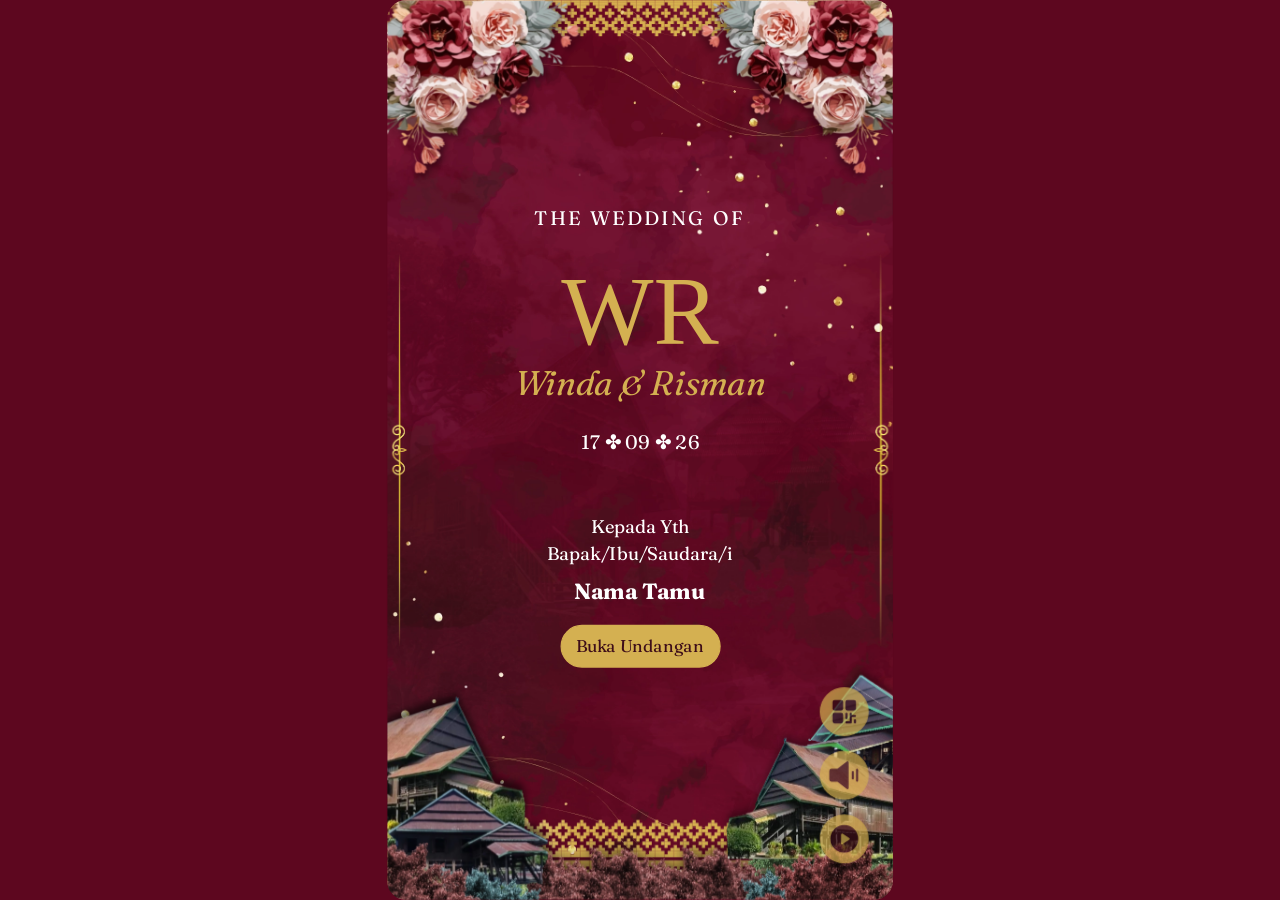
==== index.html @ d1f6fece "Add files via upload" ====
<html lang="id" class="notranslate" translate="no">
    <head>
        <link rel="shortcut icon" href="assets/favicon.ico" type="image/x-icon">
        <meta charset="UTF-8">
        <meta http-equiv="X-UA-Compatible" content="IE=edge">
		
		<meta http-equiv="Cache-Control" content="no-cache, no-store, must-revalidate">
		<meta http-equiv="Pragma" content="no-cache">
		<meta http-equiv="Expires" content="0">
		<meta name="google" content="notranslate">

		
		
		
        <meta name="viewport" content="width=device-width, initial-scale=1.0, maximum-scale=1.0, user-scalable=0">
        <meta name="color-scheme" content="light only">
        <meta name="format-detection" content="telephone=no">
        <meta name="google" content="notranslate">
        <title>Wedding - Winda & Risman</title>
        <meta name="title" content="Wedding  - Adat Bone">
        <meta name="description" content="Tema adat bone merah maroon flowers tanpa foto - Undangan digital modern untuk pernikahan dan acara spesial lainnya. Gratis coba dulu, bayar belakangan!">
        <meta itemprop="image" content="assets/adat-bone.webp">
        <!-- Open Graph / Facebook -->
        <meta property="og:type" content="website">
        <meta property="og:url" content="https://krafta-visio.github.io/katalog-undangan-web/pilihan-tema/adat-bone">
        <meta property="og:title" content="Wedding  - Adat Bone">
        <meta property="og:description" content="Tema adat bone merah maroon flowers tanpa foto - Undangan digital modern untuk pernikahan dan acara spesial lainnya. Gratis coba dulu, bayar belakangan!">
        <meta property="og:image" content="assets/adat-bone.webp">
        <link rel="preconnect" href="https://fonts.googleapis.com">
        <link rel="preconnect" href="https://fonts.gstatic.com" crossorigin="">
        <script type="application/ld+json">
            {
                "@context": "https://schema.org/",
                "@type": "Product",
                "name": "Wedding  - Adat Bone",
                "image": "assets/adat-bone.webp",
                "description": "Tema adat bone merah maroon flowers tanpa foto - Undangan digital modern untuk pernikahan dan acara spesial lainnya. Gratis coba dulu, bayar belakangan!",
                "brand": {
                    "@type": "Brand",
                    "name": "Satu Momen"
                },
                "review": {
                    "@type": "Review",
                    "reviewRating": {
                        "@type": "Rating",
                        "ratingValue": "5",
                        "bestRating": "5"
                    },
                    "author": {
                        "@type": "Person",
                        "name": "Elsa Gunayanti"
                    }
                },
                "aggregateRating": {
                    "@type": "AggregateRating",
                    "ratingValue": "4.9",
                    "reviewCount": "579"
                },
                "offers": {
                    "@type": "Offer",
                    "url": "https://krafta-visio.github.io/katalog-undangan-web/",
                    "priceCurrency": "IDR",
                    "price": "85000",
                    "availability": "https://schema.org/InStock",
                    "itemCondition": "https://schema.org/NewCondition"
                }
            }</script>
        <!-- css -->
        <link rel="stylesheet" href="assets/animate.min.css">
        <link rel="stylesheet" type="text/css" href="https://unpkg.com/@phosphor-icons/web@2.0.3/src/fill/style.css">
        <link rel="preload" as="style" href="assets/bootstrap-vCaDZZbr.css">
        <link rel="preload" as="style" href="assets/themesv2-DZZF_N8v.css">
        <link rel="stylesheet" href="assets/bootstrap-vCaDZZbr.css">
        <link rel="stylesheet" href="assets/themesv2-DZZF_N8v.css">
        <style>
            @import url('https://fonts.googleapis.com/css2?family=Fraunces:ital,opsz,wght@0,9..144,100..900;1,9..144,100..900&family=Parisienne&display=swap'); @import url('assets/style.css'); :root {
                --inv-bg: #5d071f;
                --inv-base: #ffffff;
                --inv-accent: #d4b051;
                --inv-border: #d4b051;
                --font-base: 'Fraunces', serif;
                --font-accent: 'Against', serif;
                --font-latin: 'Parisienne', cursive;
                --menu-bg: #761332;
                --menu-inactive: #ffffff;
                --menu-active: #d4b051;
                --btn-color: #3d0d19;
            }
        </style>
        <style>
            @import url('assets/BrittanySignature.css'); @import url('assets/fonts.css'); @import url('assets/Heatwood.css'); .font-brittany-signature {
                font-family: 'Brittany Signature';
                line-height: 1.6 !important;
            }

            .font-photograph-signature {
                font-family: 'Photograph Signature';
                line-height: 1.6 !important;
            }

            .font-heatwood {
                font-family: 'Heatwood';
                line-height: 3 !important;
            }

            #YTMusic {
                display: block
            }
        </style>
        <style>
            .noty_layout_mixin, #noty_layout__top, #noty_layout__topLeft, #noty_layout__topCenter, #noty_layout__topRight, #noty_layout__bottom, #noty_layout__bottomLeft, #noty_layout__bottomCenter, #noty_layout__bottomRight, #noty_layout__center, #noty_layout__centerLeft, #noty_layout__centerRight {
                position: fixed;
                margin: 0;
                padding: 0;
                z-index: 9999999;
                transform: translateZ(0) scale(1, 1);
                -webkit-backface-visibility: hidden;
                backface-visibility: hidden;
                -webkit-font-smoothing: subpixel-antialiased;
                filter: blur(0);
                -webkit-filter: blur(0);
                max-width: 90%;
            }

            #noty_layout__top {
                top: 0;
                left: 5%;
                width: 90%;
            }

            #noty_layout__topLeft {
                top: 20px;
                left: 20px;
                width: 325px;
            }

            #noty_layout__topCenter {
                top: 5%;
                left: 50%;
                width: 325px;
                transform: translate(calc(-50% - .5px)) translateZ(0) scale(1, 1);
            }

            #noty_layout__topRight {
                top: 20px;
                right: 20px;
                width: 325px;
            }

            #noty_layout__bottom {
                bottom: 0;
                left: 5%;
                width: 90%;
            }

            #noty_layout__bottomLeft {
                bottom: 20px;
                left: 20px;
                width: 325px;
            }

            #noty_layout__bottomCenter {
                bottom: 5%;
                left: 50%;
                width: 325px;
                transform: translate(calc(-50% - .5px)) translateZ(0) scale(1, 1);
            }

            #noty_layout__bottomRight {
                bottom: 20px;
                right: 20px;
                width: 325px;
            }

            #noty_layout__center {
                top: 50%;
                left: 50%;
                width: 325px;
                transform: translate(calc(-50% - .5px), calc(-50% - .5px)) translateZ(0) scale(1, 1);
            }

            #noty_layout__centerLeft {
                top: 50%;
                left: 20px;
                width: 325px;
                transform: translate(0, calc(-50% - .5px)) translateZ(0) scale(1, 1);
            }

            #noty_layout__centerRight {
                top: 50%;
                right: 20px;
                width: 325px;
                transform: translate(0, calc(-50% - .5px)) translateZ(0) scale(1, 1);
            }

            .noty_progressbar {
                display: none;
            }

            .noty_has_timeout .noty_progressbar {
                display: block;
                position: absolute;
                left: 0;
                bottom: 0;
                height: 3px;
                width: 100%;
                background-color: #646464;
                opacity: 0.2;
                filter: alpha(opacity=10);
            }

            .noty_bar {
                -webkit-backface-visibility: hidden;
                transform: translate(0, 0) scale(1, 1);
                -webkit-font-smoothing: subpixel-antialiased;
                overflow: hidden;
            }

            .noty_effects_open {
                opacity: 0;
                transform: translate(50%);
                animation: noty_anim_in 0.5s cubic-bezier(0.68, -0.55, 0.265, 1.55);
                animation-fill-mode: forwards;
            }

            .noty_effects_close {
                animation: noty_anim_out 0.5s cubic-bezier(0.68, -0.55, 0.265, 1.55);
                animation-fill-mode: forwards;
            }

            .noty_fix_effects_height {
                animation: noty_anim_height 75ms ease-out;
            }

            .noty_close_with_click {
                cursor: pointer;
            }

            .noty_close_button {
                position: absolute;
                top: 2px;
                right: 2px;
                font-weight: bold;
                width: 20px;
                height: 20px;
                text-align: center;
                line-height: 20px;
                background-color: rgba(0, 0, 0, 0.05);
                border-radius: 2px;
                cursor: pointer;
                transition: all .2s ease-out;
            }

            .noty_close_button:hover {
                background-color: rgba(0, 0, 0, 0.1);
            }

            .noty_modal {
                position: fixed;
                width: 100%;
                height: 100%;
                background-color: #000;
                z-index: 10000;
                opacity: .3;
                left: 0;
                top: 0;
            }

            .noty_modal.noty_modal_open {
                opacity: 0;
                animation: noty_modal_in .3s ease-out;
            }

            .noty_modal.noty_modal_close {
                animation: noty_modal_out .3s ease-out;
                animation-fill-mode: forwards;
            }

            @keyframes noty_modal_in {
                100% {
                    opacity: .3;
                }
            }

            @keyframes noty_modal_out {
                100% {
                    opacity: 0;
                }
            }

            @keyframes noty_modal_out {
                100% {
                    opacity: 0;
                }
            }

            @keyframes noty_anim_in {
                100% {
                    transform: translate(0);
                    opacity: 1;
                }
            }

            @keyframes noty_anim_out {
                100% {
                    transform: translate(50%);
                    opacity: 0;
                }
            }

            @keyframes noty_anim_height {
                100% {
                    height: 0;
                }
            }

            .noty_theme__relax.noty_bar {
                margin: 4px 0;
                overflow: hidden;
                border-radius: 2px;
                position: relative;
            }

            .noty_theme__relax.noty_bar .noty_body {
                padding: 10px;
            }

            .noty_theme__relax.noty_bar .noty_buttons {
                border-top: 1px solid #e7e7e7;
                padding: 5px 10px;
            }

            .noty_theme__relax.noty_type__alert, .noty_theme__relax.noty_type__notification {
                background-color: #fff;
                border: 1px solid #dedede;
                color: #444;
            }

            .noty_theme__relax.noty_type__warning {
                background-color: #FFEAA8;
                border: 1px solid #FFC237;
                color: #826200;
            }

            .noty_theme__relax.noty_type__warning .noty_buttons {
                border-color: #dfaa30;
            }

            .noty_theme__relax.noty_type__error {
                background-color: #FF8181;
                border: 1px solid #e25353;
                color: #FFF;
            }

            .noty_theme__relax.noty_type__error .noty_buttons {
                border-color: darkred;
            }

            .noty_theme__relax.noty_type__info, .noty_theme__relax.noty_type__information {
                background-color: #78C5E7;
                border: 1px solid #3badd6;
                color: #FFF;
            }

            .noty_theme__relax.noty_type__info .noty_buttons, .noty_theme__relax.noty_type__information .noty_buttons {
                border-color: #0B90C4;
            }

            .noty_theme__relax.noty_type__success {
                background-color: #BCF5BC;
                border: 1px solid #7cdd77;
                color: darkgreen;
            }

            .noty_theme__relax.noty_type__success .noty_buttons {
                border-color: #50C24E;
            }

            .noty_theme__metroui.noty_bar {
                margin: 4px 0;
                overflow: hidden;
                position: relative;
                box-shadow: rgba(0, 0, 0, 0.298039) 0 0 5px 0;
            }

            .noty_theme__metroui.noty_bar .noty_progressbar {
                position: absolute;
                left: 0;
                bottom: 0;
                height: 3px;
                width: 100%;
                background-color: #000;
                opacity: 0.2;
                filter: alpha(opacity=20);
            }

            .noty_theme__metroui.noty_bar .noty_body {
                padding: 1.25em;
                font-size: 14px;
            }

            .noty_theme__metroui.noty_bar .noty_buttons {
                padding: 0 10px .5em 10px;
            }

            .noty_theme__metroui.noty_type__alert, .noty_theme__metroui.noty_type__notification {
                background-color: #fff;
                color: #1d1d1d;
            }

            .noty_theme__metroui.noty_type__warning {
                background-color: #FA6800;
                color: #fff;
            }

            .noty_theme__metroui.noty_type__error {
                background-color: #CE352C;
                color: #FFF;
            }

            .noty_theme__metroui.noty_type__info, .noty_theme__metroui.noty_type__information {
                background-color: #1BA1E2;
                color: #FFF;
            }

            .noty_theme__metroui.noty_type__success {
                background-color: #60A917;
                color: #fff;
            }

            .noty_theme__mint.noty_bar {
                margin: 4px 0;
                overflow: hidden;
                border-radius: 2px;
                position: relative;
            }

            .noty_theme__mint.noty_bar .noty_body {
                padding: 10px;
                font-size: 14px;
            }

            .noty_theme__mint.noty_bar .noty_buttons {
                padding: 10px;
            }

            .noty_theme__mint.noty_type__alert, .noty_theme__mint.noty_type__notification {
                background-color: #fff;
                border-bottom: 1px solid #D1D1D1;
                color: #2F2F2F;
            }

            .noty_theme__mint.noty_type__warning {
                background-color: #FFAE42;
                border-bottom: 1px solid #E89F3C;
                color: #fff;
            }

            .noty_theme__mint.noty_type__error {
                background-color: #DE636F;
                border-bottom: 1px solid #CA5A65;
                color: #fff;
            }

            .noty_theme__mint.noty_type__info, .noty_theme__mint.noty_type__information {
                background-color: #7F7EFF;
                border-bottom: 1px solid #7473E8;
                color: #fff;
            }

            .noty_theme__mint.noty_type__success {
                background-color: #AFC765;
                border-bottom: 1px solid #A0B55C;
                color: #fff;
            }

            .noty_theme__sunset.noty_bar {
                margin: 4px 0;
                overflow: hidden;
                border-radius: 2px;
                position: relative;
            }

            .noty_theme__sunset.noty_bar .noty_body {
                padding: 10px;
                font-size: 14px;
                text-shadow: 1px 1px 1px rgba(0, 0, 0, 0.1);
            }

            .noty_theme__sunset.noty_bar .noty_buttons {
                padding: 10px;
            }

            .noty_theme__sunset.noty_type__alert, .noty_theme__sunset.noty_type__notification {
                background-color: #073B4C;
                color: #fff;
            }

            .noty_theme__sunset.noty_type__alert .noty_progressbar, .noty_theme__sunset.noty_type__notification .noty_progressbar {
                background-color: #fff;
            }

            .noty_theme__sunset.noty_type__warning {
                background-color: #FFD166;
                color: #fff;
            }

            .noty_theme__sunset.noty_type__error {
                background-color: #EF476F;
                color: #fff;
            }

            .noty_theme__sunset.noty_type__error .noty_progressbar {
                opacity: .4;
            }

            .noty_theme__sunset.noty_type__info, .noty_theme__sunset.noty_type__information {
                background-color: #118AB2;
                color: #fff;
            }

            .noty_theme__sunset.noty_type__info .noty_progressbar, .noty_theme__sunset.noty_type__information .noty_progressbar {
                opacity: .6;
            }

            .noty_theme__sunset.noty_type__success {
                background-color: #06D6A0;
                color: #fff;
            }

            .noty_theme__bootstrap-v3.noty_bar {
                margin: 4px 0;
                overflow: hidden;
                position: relative;
                border: 1px solid transparent;
                border-radius: 4px;
            }

            .noty_theme__bootstrap-v3.noty_bar .noty_body {
                padding: 15px;
            }

            .noty_theme__bootstrap-v3.noty_bar .noty_buttons {
                padding: 10px;
            }

            .noty_theme__bootstrap-v3.noty_bar .noty_close_button {
                font-size: 21px;
                font-weight: 700;
                line-height: 1;
                color: #000;
                text-shadow: 0 1px 0 #fff;
                filter: alpha(opacity=20);
                opacity: .2;
                background: transparent;
            }

            .noty_theme__bootstrap-v3.noty_bar .noty_close_button:hover {
                background: transparent;
                text-decoration: none;
                cursor: pointer;
                filter: alpha(opacity=50);
                opacity: .5;
            }

            .noty_theme__bootstrap-v3.noty_type__alert, .noty_theme__bootstrap-v3.noty_type__notification {
                background-color: #fff;
                color: inherit;
            }

            .noty_theme__bootstrap-v3.noty_type__warning {
                background-color: #fcf8e3;
                color: #8a6d3b;
                border-color: #faebcc;
            }

            .noty_theme__bootstrap-v3.noty_type__error {
                background-color: #f2dede;
                color: #a94442;
                border-color: #ebccd1;
            }

            .noty_theme__bootstrap-v3.noty_type__info, .noty_theme__bootstrap-v3.noty_type__information {
                background-color: #d9edf7;
                color: #31708f;
                border-color: #bce8f1;
            }

            .noty_theme__bootstrap-v3.noty_type__success {
                background-color: #dff0d8;
                color: #3c763d;
                border-color: #d6e9c6;
            }

            .noty_theme__bootstrap-v4.noty_bar {
                margin: 4px 0;
                overflow: hidden;
                position: relative;
                border: 1px solid transparent;
                border-radius: .25rem;
            }

            .noty_theme__bootstrap-v4.noty_bar .noty_body {
                padding: .75rem 1.25rem;
            }

            .noty_theme__bootstrap-v4.noty_bar .noty_buttons {
                padding: 10px;
            }

            .noty_theme__bootstrap-v4.noty_bar .noty_close_button {
                font-size: 1.5rem;
                font-weight: 700;
                line-height: 1;
                color: #000;
                text-shadow: 0 1px 0 #fff;
                filter: alpha(opacity=20);
                opacity: .5;
                background: transparent;
            }

            .noty_theme__bootstrap-v4.noty_bar .noty_close_button:hover {
                background: transparent;
                text-decoration: none;
                cursor: pointer;
                filter: alpha(opacity=50);
                opacity: .75;
            }

            .noty_theme__bootstrap-v4.noty_type__alert, .noty_theme__bootstrap-v4.noty_type__notification {
                background-color: #fff;
                color: inherit;
            }

            .noty_theme__bootstrap-v4.noty_type__warning {
                background-color: #fcf8e3;
                color: #8a6d3b;
                border-color: #faebcc;
            }

            .noty_theme__bootstrap-v4.noty_type__error {
                background-color: #f2dede;
                color: #a94442;
                border-color: #ebccd1;
            }

            .noty_theme__bootstrap-v4.noty_type__info, .noty_theme__bootstrap-v4.noty_type__information {
                background-color: #d9edf7;
                color: #31708f;
                border-color: #bce8f1;
            }

            .noty_theme__bootstrap-v4.noty_type__success {
                background-color: #dff0d8;
                color: #3c763d;
                border-color: #d6e9c6;
            }

            .noty_theme__semanticui.noty_bar {
                margin: 4px 0;
                overflow: hidden;
                position: relative;
                border: 1px solid transparent;
                font-size: 1em;
                border-radius: .28571429rem;
                box-shadow: 0 0 0 1px rgba(34, 36, 38, 0.22) inset, 0 0 0 0 transparent;
            }

            .noty_theme__semanticui.noty_bar .noty_body {
                padding: 1em 1.5em;
                line-height: 1.4285em;
            }

            .noty_theme__semanticui.noty_bar .noty_buttons {
                padding: 10px;
            }

            .noty_theme__semanticui.noty_type__alert, .noty_theme__semanticui.noty_type__notification {
                background-color: #f8f8f9;
                color: rgba(0, 0, 0, 0.87);
            }

            .noty_theme__semanticui.noty_type__warning {
                background-color: #fffaf3;
                color: #573a08;
                box-shadow: 0 0 0 1px #c9ba9b inset, 0 0 0 0 transparent;
            }

            .noty_theme__semanticui.noty_type__error {
                background-color: #fff6f6;
                color: #9f3a38;
                box-shadow: 0 0 0 1px #e0b4b4 inset, 0 0 0 0 transparent;
            }

            .noty_theme__semanticui.noty_type__info, .noty_theme__semanticui.noty_type__information {
                background-color: #f8ffff;
                color: #276f86;
                box-shadow: 0 0 0 1px #a9d5de inset, 0 0 0 0 transparent;
            }

            .noty_theme__semanticui.noty_type__success {
                background-color: #fcfff5;
                color: #2c662d;
                box-shadow: 0 0 0 1px #a3c293 inset, 0 0 0 0 transparent;
            }

            .noty_theme__nest.noty_bar {
                margin: 0 0 15px 0;
                overflow: hidden;
                border-radius: 2px;
                position: relative;
                box-shadow: rgba(0, 0, 0, 0.098039) 5px 4px 10px 0;
            }

            .noty_theme__nest.noty_bar .noty_body {
                padding: 10px;
                font-size: 14px;
                text-shadow: 1px 1px 1px rgba(0, 0, 0, 0.1);
            }

            .noty_theme__nest.noty_bar .noty_buttons {
                padding: 10px;
            }

            .noty_layout .noty_theme__nest.noty_bar {
                z-index: 5;
            }

            .noty_layout .noty_theme__nest.noty_bar:nth-child(2) {
                position: absolute;
                top: 0;
                margin-top: 4px;
                margin-right: -4px;
                margin-left: 4px;
                z-index: 4;
                width: 100%;
            }

            .noty_layout .noty_theme__nest.noty_bar:nth-child(3) {
                position: absolute;
                top: 0;
                margin-top: 8px;
                margin-right: -8px;
                margin-left: 8px;
                z-index: 3;
                width: 100%;
            }

            .noty_layout .noty_theme__nest.noty_bar:nth-child(4) {
                position: absolute;
                top: 0;
                margin-top: 12px;
                margin-right: -12px;
                margin-left: 12px;
                z-index: 2;
                width: 100%;
            }

            .noty_layout .noty_theme__nest.noty_bar:nth-child(5) {
                position: absolute;
                top: 0;
                margin-top: 16px;
                margin-right: -16px;
                margin-left: 16px;
                z-index: 1;
                width: 100%;
            }

            .noty_layout .noty_theme__nest.noty_bar:nth-child(n+6) {
                position: absolute;
                top: 0;
                margin-top: 20px;
                margin-right: -20px;
                margin-left: 20px;
                z-index: -1;
                width: 100%;
            }

            #noty_layout__bottomLeft .noty_theme__nest.noty_bar:nth-child(2), #noty_layout__topLeft .noty_theme__nest.noty_bar:nth-child(2) {
                margin-top: 4px;
                margin-left: -4px;
                margin-right: 4px;
            }

            #noty_layout__bottomLeft .noty_theme__nest.noty_bar:nth-child(3), #noty_layout__topLeft .noty_theme__nest.noty_bar:nth-child(3) {
                margin-top: 8px;
                margin-left: -8px;
                margin-right: 8px;
            }

            #noty_layout__bottomLeft .noty_theme__nest.noty_bar:nth-child(4), #noty_layout__topLeft .noty_theme__nest.noty_bar:nth-child(4) {
                margin-top: 12px;
                margin-left: -12px;
                margin-right: 12px;
            }

            #noty_layout__bottomLeft .noty_theme__nest.noty_bar:nth-child(5), #noty_layout__topLeft .noty_theme__nest.noty_bar:nth-child(5) {
                margin-top: 16px;
                margin-left: -16px;
                margin-right: 16px;
            }

            #noty_layout__bottomLeft .noty_theme__nest.noty_bar:nth-child(n+6), #noty_layout__topLeft .noty_theme__nest.noty_bar:nth-child(n+6) {
                margin-top: 20px;
                margin-left: -20px;
                margin-right: 20px;
            }

            .noty_theme__nest.noty_type__alert, .noty_theme__nest.noty_type__notification {
                background-color: #073B4C;
                color: #fff;
            }

            .noty_theme__nest.noty_type__alert .noty_progressbar, .noty_theme__nest.noty_type__notification .noty_progressbar {
                background-color: #fff;
            }

            .noty_theme__nest.noty_type__warning {
                background-color: #FFD166;
                color: #fff;
            }

            .noty_theme__nest.noty_type__error {
                background-color: #EF476F;
                color: #fff;
            }

            .noty_theme__nest.noty_type__error .noty_progressbar {
                opacity: .4;
            }

            .noty_theme__nest.noty_type__info, .noty_theme__nest.noty_type__information {
                background-color: #118AB2;
                color: #fff;
            }

            .noty_theme__nest.noty_type__info .noty_progressbar, .noty_theme__nest.noty_type__information .noty_progressbar {
                opacity: .6;
            }

            .noty_theme__nest.noty_type__success {
                background-color: #06D6A0;
                color: #fff;
            }
        </style>
    </head>
    <body>
        <main id="app">
            <div id="modalOverlay" class="modal-backdrop fade" style="display: none;"></div>
            <div id="loader" class="loader-wrapper" style="display: none;">
                <span class="loader">
                    <span class="loader-inner"></span>
                </span>
            </div>
            <audio id="music" loop="loop" autoplay="autoplay">
                <source src="https://krafta-visio.github.io/katalog-undangan-web/assets/a7f95d077012b3f3b41736f5bdd87e1e.mp3">
            </audio>
            <div id="workspace-container" class="position-fixed h-100 w-100" style="overflow: hidden;">
                <div id="panZoom" class="position-fixed h-100 w-100" style="inset: 0px; transform-origin: 50% 50%; transform: scale(0.824728) translate(0px, 0px);">
                    <div class="h-100 w-100 d-flex align-items-center justify-content-center">
                        <div class="canvas not-open" style="height: 736px;">
                            <div id="satuMomen" data-guest="Nama Tamu" data-group="VIP" style="height: 736px; display: block;">
                                <div class="satumomen_track">
                                    <ul class="satumomen_list">
                                        <li class="satumomen_slide satumomen_cover" style="">
                                            <div class="container-mobile cover" style="background-image: url(&quot;assets/bg.webp&quot;);">
                                                <div class="frame">
                                                    <img src="assets/tm.webp" alt="frame" class="frame-tl w-100 animate__animated animate__fadeInDown animate__slower">
                                                    <img src="assets/bm.webp" alt="frame" class="frame-br w-100 animate__animated animate__fadeInUp animate__slower">
                                                    <img src="assets/left.webp" alt="frame" class="frame-bl h-100 animate__animated animate__fadeInLeft animate__slower" style="width: auto;">
                                                    <img src="assets/right.webp" alt="frame" class="frame-br h-100 animate__animated animate__fadeInRight animate__slower" style="width: auto;">
                                                    <img src="assets/tl.webp" alt="frame" class="frame-tl animate__animated animate__fadeInTopLeft animate__slow">
                                                    <img src="assets/tr.webp" alt="frame" class="frame-tr animate__animated animate__fadeInTopRight animate__slow">
                                                    <img src="assets/bl.webp" alt="frame" class="frame-bl animate__animated animate__fadeInBottomLeft animate__slow">
                                                    <img src="assets/br.webp" alt="frame" class="frame-br animate__animated animate__fadeInBottomRight animate__slow">
                                                </div>
                                                <div class="h-100 w-100 d-flex flex-column justify-content-center align-items-center">
                                                    <div class="mb-4 editable text-center animate__animated animate__fadeInDown animate__slower" style="letter-spacing: 2px;">THE WEDDING OF</div>
                                                    <div class="color-accent text-center editable animate__animated animate__zoomIn animate__slower image-editable font-accent" style="font-size: 80px; line-height: 1;">WR</div>
                                                    <div class="mb-3 color-accent editable text-center animate__animated animate__fadeInDown animate__slower font-italic" style="font-size: 28px; line-height: 1.4;">Winda &amp; Risman</div>
                                                    <div class="mb-5 editable text-center animate__animated animate__fadeInUp animate__slower" style="font-size: 16px; line-height: 1.4;">17 ✤ 09 ✤ 26</div>
                                                    <div class="text-center">
                                                        <div class="mb-2 editable animate__animated animate__fadeInUp animate__slower" style="font-size: 15px;">
                                                            Kepada Yth<br>Bapak/Ibu/Saudara/i
                                                        </div>
                                                        <div id="guestNameSlot" class="mb-3 editable h5 font-weight-bold mb-2 animate__animated animate__fadeInUp animate__slower" style="font-size: 18px;"><span class='nama_tamu_undangan'></span></div>
                                                        <button class="btn-open-invitation btn btn-primary rounded-pill mb-4 animate__animated animate__fadeInUp animate__slow" style="font-size: 14px;">Buka Undangan</button>
                                                    </div>
                                                </div>
                                            </div>
                                        </li>
                                        <li class="satumomen_slide" style="display: none;">
                                            <div class="container-mobile" style="background-image: url(&quot;assets/bg-section-56026711740296409.jpg&quot;); background-size: cover;">
                                                <div class="frame">
                                                    <img src="assets/tm.webp" alt="frame" class="frame-tl w-100 animate__animated animate__fadeInDown animate__slower">
                                                    <img src="assets/bm.webp" alt="frame" class="frame-br w-100 animate__animated animate__fadeInUp animate__slower">
                                                    <img src="assets/left.webp" alt="frame" class="frame-bl h-100 animate__animated animate__fadeInLeft animate__slower" style="width: auto;">
                                                    <img src="assets/right.webp" alt="frame" class="frame-br h-100 animate__animated animate__fadeInRight animate__slower" style="width: auto;">
                                                    <img src="assets/tl.webp" alt="frame" class="frame-tl animate__animated animate__fadeInTopLeft animate__slow">
                                                    <img src="assets/tr.webp" alt="frame" class="frame-tr animate__animated animate__fadeInTopRight animate__slow">
                                                    <img src="assets/bl.webp" alt="frame" class="frame-bl animate__animated animate__fadeInBottomLeft animate__slow">
                                                    <img src="assets/br.webp" alt="frame" class="frame-br animate__animated animate__fadeInBottomRight animate__slow">
                                                </div>
                                                <div class="d-flex flex-column justify-content-between align-items-center py-5" style="height: 100%;">
                                                    <div class="mb-auto text-center editable animate__animated animate__fadeInDown animate__slower" style="font-size: 14.4px;">17 . 09 . 26</div>
                                                    <div class="text-center animate__animated animate__fadeInUp animate__slower">
                                                        <div class="editable animate__animated animate__fadeInUp animate__slower" style="font-size: 14.4px;">The Wedding of</div>
                                                        <div class="editable color-accent h3 mb-5 font-italic" style="font-size: 28px; color: rgb(255, 255, 255);">Winda &amp; Risman</div>
                                                    </div>
                                                </div>
                                            </div>
                                        </li>
                                        <li class="satumomen_slide" style="display: none;">
                                            <div class="container-mobile" style="background-image: url(&quot;assets/bg.webp&quot;);">
                                                <div class="frame">
                                                    <img src="assets/tm.webp" alt="frame" class="frame-tl w-100 animate__animated animate__fadeInDown animate__slower">
                                                    <img src="assets/bm.webp" alt="frame" class="frame-br w-100 animate__animated animate__fadeInUp animate__slower">
                                                    <img src="assets/left.webp" alt="frame" class="frame-bl h-100 animate__animated animate__fadeInLeft animate__slower" style="width: auto;">
                                                    <img src="assets/right.webp" alt="frame" class="frame-br h-100 animate__animated animate__fadeInRight animate__slower" style="width: auto;">
                                                    <img src="assets/tl.webp" alt="frame" class="frame-tl animate__animated animate__fadeInTopLeft animate__slow">
                                                    <img src="assets/tr.webp" alt="frame" class="frame-tr animate__animated animate__fadeInTopRight animate__slow">
                                                    <img src="assets/bl.webp" alt="frame" class="frame-bl animate__animated animate__fadeInBottomLeft animate__slow">
                                                    <img src="assets/br.webp" alt="frame" class="frame-br animate__animated animate__fadeInBottomRight animate__slow">
                                                </div>
                                                <div class="d-flex justify-content-center align-items-center" style="height: 100%;">
                                                    <div>
                                                        <div>
                                                            <div class="mb-1 image-editable animate__animated animate__fadeInDown animate__slower" style="height: 100px; width: 100px; margin: auto; border: 2px solid var(--inv-accent); overflow: hidden; border-radius: 100px;">
                                                                <img src="assets/494273-gallery-mZ9vwB9ZbE.jpg" alt="male.png" style="width: 100%; height: 100%; object-fit: cover;">
                                                            </div>
                                                            <div class="text-center mb-2 animate__animated animate__fadeInLeft animate__slower">
                                                                <div class="editable color-accent h4 mb-2 font-accent" style="font-size: 18px;">
                                                                    Winda M. Koroci
                                                                </div>
                                                                <div class="editable" style="font-size: 14.4px;">
                                                                    Putri dari<br>
                                                                    Bapak Muslimin Koroci dan<br>Ibu Salosia Tubu
                                                                </div>
                                                            </div>
                                                            <div class="color-accent text-center animate__animated animate__fadeIn animate__slower" style="margin-top: -10px;">
                                                                <svg xmlns="http://www.w3.org/2000/svg" width="50" height="59.8" xml:space="preserve" style="overflow: visible; transform: scale(0.7);">
                                                                    <path d="M10.4 54.1c2.6 2.5 5.9 3.8 9.8 3.8 2.7 0 5.1-.6 7.4-1.8 2.3-1.2 3.8-2.6 4.6-4.3.8-1.7 1.2-3.6 1.2-5.7 0-4.2-1.3-7.8-4-10.8-.6-.8-2.1-1.5-4.4-2-1-.3-2-.5-3.2-.6 4-.4 6.5-.2 7.7.5 1.9 1.2 3.4 3 4.6 5.4s2.1 3.6 2.6 3.7l5.2.4c2.6.1 4.5.9 5.7 2.3 1.7 2.1 2.4 5.6 2.2 10.6-1-5.5-2.4-8.5-3.9-9.1-1.6-.6-3-.8-4.2-.8-3 0-5.1 1.7-6.3 5.2-3.3 5.9-8.1 8.8-14.4 8.8-5.3 0-10.2-2-14.5-5.9C2.2 49.9 0 45.3 0 40.2c0-3.2 1.6-6.7 4.9-10.5 3.6-4.2 7.8-6.6 12.6-7.2-3.8-.8-6.8-2.4-9.1-4.9C6.1 15.1 5 12.3 5 9.1c0-2.3 1.1-4.4 3.4-6.3C10.4.9 12.5 0 14.7 0c1 0 2.3.3 4.1 1 2.3.9 3.4 1.9 3.4 3 0 .9-.6 1.4-1.7 1.4-.1 0-.5-.4-1.4-1.3-.8-.8-1.8-1.3-2.9-1.4-1.2-.1-2.4.5-3.6 1.8-1.2 1.4-1.8 2.7-1.8 4.1 0 7.2 5.3 12.1 15.8 14.7 1.4.3 2.1.7 2.1 1.3-1.2-.2-2.5-.3-3.9-.3-5.1 0-9.3 1.1-12.6 3.4-4.2 2.9-6.3 7.2-6.3 13 0 5.9 1.5 10.4 4.5 13.4z" style="fill: currentcolor;"></path>
                                                                </svg>
                                                            </div>
                                                            <div class="text-center animate__animated animate__fadeInRight animate__slower">
                                                                <div class="editable color-accent h4 mb-2 font-accent" style="font-size: 18px;">Risman</div>
                                                                <div class="editable mb-1" style="font-size: 14.4px;">
                                                                    Putra dari<br>
                                                                    Bapak Herman<br>dan Ibu Warnita
                                                                </div>
                                                            </div>
                                                            <div class="image-editable animate__animated animate__fadeInUp animate__slower" style="height: 100px; width: 100px; margin: auto; border: 2px solid var(--inv-accent); overflow: hidden; border-radius: 100px;">
                                                                <img src="assets/494273-gallery-pyaOoo2gge.jpg" alt="female.png" style="width: 100%; height: 100%; object-fit: cover;">
                                                            </div>
                                                        </div>
                                                    </div>
                                                </div>
                                            </div>
                                        </li>
                                        <li class="satumomen_slide" style="display: none;">
                                            <div class="container-mobile" style="background-image: url(&quot;assets/bg.webp&quot;);">
                                                <div class="frame">
                                                    <img src="assets/tm.webp" alt="frame" class="frame-tl w-100 animate__animated animate__fadeInDown animate__slower">
                                                    <img src="assets/bm.webp" alt="frame" class="frame-br w-100 animate__animated animate__fadeInUp animate__slower">
                                                    <img src="assets/left.webp" alt="frame" class="frame-bl h-100 animate__animated animate__fadeInLeft animate__slower" style="width: auto;">
                                                    <img src="assets/right.webp" alt="frame" class="frame-br h-100 animate__animated animate__fadeInRight animate__slower" style="width: auto;">
                                                    <img src="assets/tl.webp" alt="frame" class="frame-tl animate__animated animate__fadeInTopLeft animate__slow">
                                                    <img src="assets/tr.webp" alt="frame" class="frame-tr animate__animated animate__fadeInTopRight animate__slow">
                                                    <img src="assets/bl.webp" alt="frame" class="frame-bl animate__animated animate__fadeInBottomLeft animate__slow">
                                                    <img src="assets/br.webp" alt="frame" class="frame-br animate__animated animate__fadeInBottomRight animate__slow">
                                                </div>
                                                <div class="d-flex justify-content-center align-items-center" style="height: 100%;">
                                                    <div style="width: 100%;">
                                                        <div class="color-accent text-center animate__animated animate__fadeInDown animate__slower editable mb-2 font-accent" style="font-size: 30px;">QS. Ar-Rum 21</div>
                                                        <div class="text-center animate__animated animate__fadeInUp animate__slower">
                                                            <div class="editable quotes mb-3" style="font-size: 14.4px;">
                                                                "Dan di antara tanda-tanda (kebesaran)-Nya<br>
                                                                ialah Dia menciptakan pasangan-pasangan<br>
                                                                untukmu dari jenismu sendiri, agar kamu<br>
                                                                cenderung dan merasa tenteram kepadanya,<br>
                                                                dan Dia menjadikan di antaramu rasa kasih dan sayang.<br>
                                                                ungguh, pada yang demikian itu benar-benar<br>
                                                                terdapat tanda-tanda (kebesaran Allah)<br>bagi kaum yang berpikir."
                                                            </div>
                                                        </div>
                                                    </div>
                                                </div>
                                            </div>
                                        </li>
										
										
										<!--
                                        <li class="satumomen_slide" style="display: none;">
                                            <div class="container-mobile" style="background-image: url(&quot;assets/bg.webp&quot;);">
                                                <div class="frame">
                                                    <img src="assets/tm.webp" alt="frame" class="frame-tl w-100 animate__animated animate__fadeInDown animate__slower">
                                                    <img src="assets/bm.webp" alt="frame" class="frame-br w-100 animate__animated animate__fadeInUp animate__slower">
                                                    <img src="assets/left.webp" alt="frame" class="frame-bl h-100 animate__animated animate__fadeInLeft animate__slower" style="width: auto;">
                                                    <img src="assets/right.webp" alt="frame" class="frame-br h-100 animate__animated animate__fadeInRight animate__slower" style="width: auto;">
                                                    <img src="assets/tl.webp" alt="frame" class="frame-tl animate__animated animate__fadeInTopLeft animate__slow">
                                                    <img src="assets/tr.webp" alt="frame" class="frame-tr animate__animated animate__fadeInTopRight animate__slow">
                                                    <img src="assets/bl.webp" alt="frame" class="frame-bl animate__animated animate__fadeInBottomLeft animate__slow">
                                                    <img src="assets/br.webp" alt="frame" class="frame-br animate__animated animate__fadeInBottomRight animate__slow">
                                                </div>
                                                <div class="d-flex justify-content-center align-items-center" style="height: 100%;">
                                                    <div style="width: 100%;">
                                                        <div class="text-center mb-4 animate__animated animate__fadeInDown animate__slower">
                                                            <div class="h4 mb-2 editable font-weight-bold font-accent" style="font-size: 18px; line-height: 2;">Galeri</div>
                                                        </div>
                                                        <div class="px-3">
                                                            <div class="form-row">
                                                                <div class="col-6">
                                                                    <div class="mb-2 image-editable animate__animated animate__zoomIn animate__slower" style="width: 100%; overflow: hidden;">
                                                                        <div class="light" style="overflow: hidden; width: 100%; height: 160px; border-radius: 1rem;">
                                                                            <img src="assets/494273-gallery-eWBn1wSuWW.jpg" alt="no-image.jpg" class="lightbox" style="width: 100%; height: 100%; object-fit: cover;">
                                                                        </div>
                                                                    </div>
                                                                    <div class="mb-2 image-editable animate__animated animate__zoomIn animate__slower" style="width: 100%; overflow: hidden;">
                                                                        <div class="light" style="overflow: hidden; width: 100%; height: 120px; border-radius: 1rem;">
                                                                            <img src="assets/494273-gallery-mLgE6dppAv.jpg" alt="no-image.jpg" class="lightbox" style="width: 100%; height: 100%; object-fit: cover;">
                                                                        </div>
                                                                    </div>
                                                                    <div class="image-editable animate__animated animate__zoomIn animate__slower" style="width: 100%; overflow: hidden;">
                                                                        <div class="light" style="overflow: hidden; width: 100%; height: 180px; border-radius: 1rem;">
                                                                            <img src="assets/494273-gallery-gd42x8X8Fg.jpg" alt="no-image.jpg" class="lightbox" style="width: 100%; height: 100%; object-fit: cover;">
                                                                        </div>
                                                                    </div>
                                                                </div>
                                                                <div class="col-6">
                                                                    <div class="mb-2 image-editable animate__animated animate__zoomIn animate__slower" style="width: 100%; overflow: hidden;">
                                                                        <div class="light" style="overflow: hidden; width: 100%; height: 120px; border-radius: 1rem;">
                                                                            <img src="assets/494273-gallery-NFRuCdpX0K.jpg" alt="no-image.jpg" class="lightbox" style="width: 100%; height: 100%; object-fit: cover;">
                                                                        </div>
                                                                    </div>
                                                                    <div class="mb-2 image-editable animate__animated animate__zoomIn animate__slower" style="width: 100%; overflow: hidden;">
                                                                        <div class="light" style="overflow: hidden; width: 100%; height: 180px; border-radius: 1rem;">
                                                                            <img src="assets/494273-gallery-GmJCCdD8sg.jpg" alt="no-image.jpg" class="lightbox" style="width: 100%; height: 100%; object-fit: cover;">
                                                                        </div>
                                                                    </div>
                                                                    <div class="image-editable animate__animated animate__zoomIn animate__slower" style="width: 100%; overflow: hidden;">
                                                                        <div class="light" style="overflow: hidden; width: 100%; height: 160px; border-radius: 1rem;">
                                                                            <img src="assets/494273-gallery-kfS9YDqOOx.jpg" alt="no-image.jpg" class="lightbox" style="width: 100%; height: 100%; object-fit: cover;">
                                                                        </div>
                                                                    </div>
                                                                </div>
                                                            </div>
                                                        </div>
                                                    </div>
                                                </div>
                                            </div>
                                        </li>
										-->
										
                                        <li class="satumomen_slide" style="display: none;">
                                            <div class="container-mobile" style="background-image: url(&quot;assets/bg.webp&quot;);">
                                                <div class="frame">
                                                    <img src="assets/tm.webp" alt="frame" class="frame-tl w-100 animate__animated animate__fadeInDown animate__slower">
                                                    <img src="assets/bm.webp" alt="frame" class="frame-br w-100 animate__animated animate__fadeInUp animate__slower">
                                                    <img src="assets/left.webp" alt="frame" class="frame-bl h-100 animate__animated animate__fadeInLeft animate__slower" style="width: auto;">
                                                    <img src="assets/right.webp" alt="frame" class="frame-br h-100 animate__animated animate__fadeInRight animate__slower" style="width: auto;">
                                                    <img src="assets/tl.webp" alt="frame" class="frame-tl animate__animated animate__fadeInTopLeft animate__slow">
                                                    <img src="assets/tr.webp" alt="frame" class="frame-tr animate__animated animate__fadeInTopRight animate__slow">
                                                    <img src="assets/bl.webp" alt="frame" class="frame-bl animate__animated animate__fadeInBottomLeft animate__slow">
                                                    <img src="assets/br.webp" alt="frame" class="frame-br animate__animated animate__fadeInBottomRight animate__slow">
                                                </div>
                                                <div class="d-flex justify-content-center align-items-center" style="height: 100%;">
                                                    <div style="width: 100%;">
                                                        <div class="color-accent text-center animate__animated animate__fadeInDown animate__slower" style="margin-bottom: -5px;">
                                                            <svg xmlns="http://www.w3.org/2000/svg" width="136" height="86.9" xml:space="preserve" style="transform: scale(0.7); overflow: visible; opacity: 0.5;">
                                                                <g>
                                                                    <path d="M56.8 59.4c.6-.1 1.2-.3 1.8-.6.3-.1.6-.3.8-.4.1-.1.3-.2.4-.3.1-.1.3-.2.4-.3h-.4l-.4.2c-.2 0-.5.1-.7.1-.5.1-1 .1-1.5.1-1 0-2 0-3-.1s-2-.2-2.9-.5c-.9-.3-1.8-.7-2.4-1.4-.3-.3-.6-.7-.8-1.1-.2-.4-.4-.8-.4-1.2-.1-.8.2-1.8.8-2.2.3-.2.7-.3 1.1-.2.3.1.6.4.7.7.1.3 0 .7-.3 1-.3.3-.7.5-1.2.7l-1 .4 1.1.2c1.4.3 2.9-.8 2.8-2.2 0-.7-.4-1.3-.9-1.7-.5-.4-1.2-.6-1.8-.5-1.3.3-2.2 1.3-2.6 2.5-.4 1.2-.3 2.6.3 3.7.6 1.2 1.6 2.1 2.7 2.6 1.1.6 2.4.8 3.7.9 1.3 0 2.5-.1 3.7-.4zm-3.6-.3c-1.2-.1-2.3-.3-3.3-.9-1-.5-1.9-1.3-2.5-2.2-.6-1-.8-2.2-.5-3.3.1-.6.4-1.1.8-1.5.4-.4.9-.8 1.5-.9.3-.1.6-.1.8 0 .3.1.5.2.7.4.4.4.7.9.7 1.5 0 .3-.1.6-.3.9 0 0 0-.1.1-.1.1-.3.1-.7 0-1-.2-.6-.7-1.1-1.3-1.3-.6-.2-1.3 0-1.8.3s-.9.8-1.1 1.4c-.2.5-.3 1.1-.2 1.7.1 1.1.7 2.1 1.5 2.9.8.8 1.8 1.2 2.8 1.5 1 .3 2.1.3 3.1.4 1 0 2 0 3-.2l1.5-.3c.2-.1.5-.1.7-.2l.3-.1c-.1.1-.3.1-.4.2-.3.1-.5.2-.8.3-.6.2-1.1.3-1.7.4-1.2.1-2.4.2-3.6.1z" fill="currentColor"></path>
                                                                    <path d="M135.9 50.7c-.1-.6-.5-1.1-.9-1.6-.9-.9-2.1-1.1-3.3-.9l-.7.1.7.2c.5.1 1 .4 1.4.6.4.3.7.7.8 1.2 0 .5-.3.9-.7 1.1-.4.2-1 .2-1.4 0-.9-.4-1.7-1.1-2.2-2-.6-.9-1-1.8-1.4-2.8-.9-2-2.2-3.7-3.7-5.2-1.6-1.4-3.5-2.6-5.5-3.4-1-.4-2.1-.7-3.1-.8-.1 0-.3 0-.4-.1-.3-.4-.8-.8-1.3-1-.6-.3-1.4-.5-2.2-.3-.7.2-1.4.6-2 1.1-.5.5-1 1.2-1.2 1.9-.2.6-.3 1.3-.3 1.9-.5.5-1.1 1-1.7 1.4-2.8.9-5.7.8-8.3-.4-.7-.3-1.3-.6-1.9-1.1-.6-.5-1.1-1-1.5-1.6-.4-.6-.6-1.4-.7-2.1 0-.7.2-1.5.6-2.1.4-.6.9-1.1 1.5-1.7.5-.6 1-1.3 1.4-2 .7-1.4 1.1-3 1.1-4.6 0-1.6-.3-3.2-.7-4.7-.4-1.4-.9-2.7-1.5-3.9l.1-.1c.3-.6.5-1.2.5-1.9.1-1.3-.3-2.6-1.1-3.7L94.2 10l1 2.7c.2.7.1 1.5-.3 2.2-.4.7-1 1.3-1.6 2-1.3 1.3-2.4 2.9-3.2 4.5-1.6 3.3-2.1 7.1-1.5 10.8.3 1.8.7 3.6 1.5 5.3.7 1.7 1.8 3.3 3.1 4.6 2.1 2.1 5.1 3.3 8 3.1-.8.3-1.6.5-2.4.6-.9.2-1.9.3-2.8.4-.9.1-1.9.1-2.9 0s-1.9-.3-2.8-.5c-.9-.2-1.8-.6-2.7-.9-2.5-1-4.9-2.3-7.1-3.8-.6-.6-1-1.3-1.4-2-.7-1.3-1.1-2.7-1.4-4.1-.1-.7-.2-1.5-.2-2.2 0-.7.1-1.5.3-2.2.4-1.4 1.5-2.7 2.8-3.2 1.3-.5 2.9-.3 3.8.7.9.9 1.1 2.6.2 3.5-.4.5-1.1.7-1.7.7-.6 0-1.2-.3-1.5-.9-.4-.3-.4-.6-.4-.9 0-.3.2-.6.5-.8.3-.2.6-.3.9-.1.3.1.6.4.7.7h.1c0-.4-.3-.8-.6-1-.4-.2-.9-.2-1.3 0s-.7.6-.8 1c-.1.4-.1.9.1 1.3s.5.7.9 1c.4.2.8.4 1.3.4.9.1 1.8-.3 2.4-.9.6-.7.9-1.6.8-2.5-.1-.9-.5-1.7-1.1-2.2-.6-.6-1.4-.9-2.3-1-.8-.1-1.6.1-2.3.5-.7.4-1.3.9-1.8 1.5s-.8 1.3-1.1 2c-.5 1.4-.7 3-.5 4.6.2 1.5.7 3.1 1.5 4.4.1.2.3.4.4.6-.4-.3-.7-.6-1.1-.8-2.9-2.2-5.4-5-7-8.3.3-.2.6-.5.8-.8.3-.6.4-1.3.3-1.9-.1-.5-.4-1-.8-1.3 1.3-.1 2.7-.6 3.7-1.5 1.6-1.3 2.5-3.4 2.6-5.4.3.3.6.6 1 .8.5.3 1.1.5 1.7.6.6.1 1.3.1 1.9 0 .6-.2 1.2-.5 1.7-.9 1-.8 1.6-1.9 2-3.1.4-1.2.5-2.4.3-3.6-.2-1.2-.5-2.3-1-3.4s-1.2-2.1-2.1-2.9c-.5-.4-1-.7-1.6-.9-.6-.2-1.1-.4-1.7-.5-1-.2-2.1-.1-3 .2v-.4c0-.4-.1-.7-.2-1-.2-.6-.5-1.3-.8-1.9-.4-.6-.8-1.1-1.4-1.5-.6-.4-1.2-.8-1.8-1-1.3-.5-2.7-.5-4-.2h-.1c-1.3-.2-2.6 0-3.9.4-.6.2-1.2.5-1.8.9-.6.4-1 .9-1.4 1.4-.4.5-.7 1.2-.9 1.8-.1.3-.2.7-.2 1v.5c-1-.3-2-.4-3-.2-.6.1-1.2.3-1.7.5-.6.2-1.1.6-1.6.9-1 .8-1.6 1.8-2.1 2.9-.5 1.1-.9 2.2-1 3.4-.2 1.2-.1 2.4.3 3.6.4 1.2 1 2.3 2 3.1.5.4 1.1.7 1.7.9.6.2 1.3.2 1.9 0 .6-.1 1.2-.4 1.7-.6.3-.2.6-.4.9-.7.2 2.1 1.1 4.1 2.7 5.4 1.1.8 2.4 1.3 3.7 1.4-.4.3-.7.8-.8 1.3-.1.3-.1.6 0 .9 0 .3.2.6.4.9.2.3.5.5.8.7-1.6 3.5-4.2 6.3-7.1 8.5-.4.3-.7.6-1.1.8.1-.2.3-.4.4-.6.8-1.3 1.3-2.8 1.5-4.4.2-1.5 0-3.1-.5-4.6-.3-.7-.6-1.4-1.1-2-.5-.6-1.1-1.1-1.8-1.5-.7-.4-1.5-.5-2.3-.5-.8.1-1.6.4-2.3 1-.6.6-1 1.4-1.1 2.2-.1.9.1 1.8.8 2.5.6.6 1.5 1 2.4.9.4 0 .9-.2 1.3-.4s.7-.6.9-1c.2-.4.3-.9.1-1.3-.1-.4-.4-.8-.8-1-.4-.2-.9-.2-1.3 0s-.6.6-.6 1h.1c.1-.4.4-.6.7-.7.3-.1.6 0 .9.1.3.2.4.5.5.8 0 .3 0 .6-.2.9-.3.6-.9.9-1.5.9s-1.3-.3-1.7-.7c-.9-.9-.7-2.5.2-3.5.9-.9 2.5-1.2 3.8-.7 1.3.5 2.4 1.8 2.8 3.2.2.7.3 1.4.3 2.2 0 .7-.1 1.5-.2 2.2-.3 1.4-.7 2.9-1.4 4.1-.4.7-.9 1.4-1.4 2-2.2 1.5-4.6 2.7-7.1 3.8-.9.3-1.8.7-2.7.9-.9.2-1.9.4-2.8.5-1 .1-1.9.1-2.9 0-.9-.1-1.9-.2-2.8-.4l-2.4-.6c2.9.2 5.9-1 8-3.1 1.4-1.3 2.4-2.9 3.1-4.6.8-1.7 1.2-3.5 1.5-5.3.5-3.6.1-7.4-1.5-10.8-.8-1.7-1.9-3.2-3.2-4.5-.6-.7-1.3-1.3-1.6-2-.4-.7-.6-1.5-.3-2.2l1-2.7-2.5 2.3c-.8 1-1.2 2.4-1.1 3.7 0 .7.2 1.3.5 1.9l.1.1c-.6 1.3-1.1 2.6-1.5 3.9-.5 1.5-.8 3.1-.7 4.7 0 1.6.4 3.2 1.1 4.6.4.7.8 1.4 1.4 2 .5.6 1.1 1.1 1.5 1.7.4.6.6 1.3.6 2.1 0 .7-.3 1.5-.7 2.1-.4.6-.9 1.2-1.5 1.6-.6.5-1.3.8-1.9 1.1-2.8 1.2-5.8 1.4-8.5.5-.6-.4-1.1-.9-1.7-1.4 0-.7-.1-1.3-.3-1.9-.2-.7-.7-1.4-1.2-1.9s-1.2-.9-2-1.1c-.8-.2-1.6 0-2.2.3-.5.2-.9.6-1.3 1-.1 0-.3 0-.4.1-1.1.2-2.1.5-3.1.8-2 .7-3.9 1.9-5.5 3.4s-2.9 3.2-3.7 5.2c-.4 1-.8 1.9-1.4 2.8-.5.9-1.3 1.6-2.2 2-.5.2-1 .2-1.4 0-.4-.2-.8-.7-.7-1.1 0-.5.3-.9.8-1.2.4-.3.9-.5 1.4-.6l.6-.3-.7-.1c-1.1-.2-2.4 0-3.3.9-.4.4-.7 1-.9 1.6-.1.6-.1 1.3.1 1.8.5 1.2 1.7 1.9 2.8 2.1 1.2.2 2.4-.1 3.4-.7 1-.5 1.9-1.3 2.8-2 .8-.7 1.6-1.4 2.6-2 1.1-.7 2.3-1.3 3.6-1.7.2 0 .5 0 .7-.1 1.4-.1 2.8-.2 4.2-.4 1.4-.2 2.8-.7 4-1.4 4.1 1.8 8.2 3.6 12 5.7 2 1.1 3.9 2.3 5.3 4 .7.8 1.3 1.8 1.7 2.8.4 1 .6 2.1.5 3.2 0 1.1-.3 2.2-.8 3.1-.5.9-1.3 1.8-2.2 2.4-.9.6-2 .9-3.1.9s-2.2-.5-3.1-1.1c-.9-.7-1.6-1.6-1.8-2.7-.2-1.1-.1-2.3.6-3.1.7-.8 1.9-1.3 2.9-.9s1.6 1.6 1.1 2.5l-.6 1.3 1-1c.4-.5.7-1.1.7-1.7 0-.6-.2-1.2-.5-1.8-.3-.5-.9-.9-1.4-1.2-.6-.2-1.2-.3-1.8-.3-2.5.1-4.6 2.1-5 4.6-.2 1.2 0 2.5.7 3.5.6 1.1 1.5 1.9 2.5 2.5 2 1.2 4.5 1.7 6.8 1.3 1.2-.2 2.3-.7 3.3-1.4s1.7-1.8 2.1-2.9c.4-1.1.7-2.3.7-3.4.1-1.2 0-2.3-.3-3.5-.5-2.3-1.6-4.4-3.2-6.1-1-1.1-2.1-2-3.4-2.7.3.1.5.1.8.1 1.7.3 3.5.3 5.1-.1 1.7-.3 3.3-.9 4.9-1.6 1.6-.7 3.1-1.4 4.6-2.2 1.5-.8 2.9-1.7 4.3-2.8 1.4-1 2.7-2.2 3.8-3.5 1.1-1.3 2.1-2.7 2.8-4.3.5-1 .9-2.1 1.1-3.2-.2 1.7-.3 3.5-.6 5.2-.3 2.3-.7 4.6-1.3 6.8-.5 2.1-1.5 4.2-3.1 5.8-.8.8-1.8 1.4-2.8 1.8-1 .4-2.2.5-3.2.3l-.2.7c1.5.4 3.1.5 4.6.2 1.3-.2 2.6-.6 3.8-1.2-.4 1.1-1.1 2-1.9 2.8-1 .9-2.2 1.6-3.5 1.9l.1.3c1-.2 2-.4 2.9-.8.9-.4 1.8-.8 2.7-1.4.8-.6 1.6-1.2 2.3-1.9.2-.2.4-.5.7-.7 0 .9-.1 1.8-.3 2.7-.2 1-.6 2-1.1 2.8-.5.9-1.1 1.7-1.7 2.5-.7.7-1.4 1.4-2.3 2L59.4 64l2.5-.6c1.2-.3 2.4-.6 3.5-1.1.1 0 .1-.1.2-.1v.1c-.1.2-.3.5-.4.7-.3.5-.6.9-1 1.3-.3.4-.7.8-1.1 1.1-.8.7-1.7 1.2-2.7 1.5-1 .3-2 .3-3 .1-1-.2-1.9-.8-2.3-1.7-.2-.4-.2-.9 0-1.3s.6-.7 1-.7.9.3 1 .7c.1.4-.2 1-.6 1.1l-1.1.2 1.1.1c.5.1 1.1-.2 1.4-.6.3-.4.4-1 .3-1.5-.1-.5-.5-.9-.9-1.1-.5-.2-1-.3-1.5-.2-1 .2-1.8 1.1-2 2.1-.3 1-.1 2 .3 3 .4.9 1.1 1.7 2.1 2.2.5.2 1 .3 1.5.3s1-.1 1.5-.2c1.9-.5 3.5-1.5 4.9-2.9.8-.8 1.4-1.7 1.9-2.7.1-.3.2-.5.3-.8.1-.3.1-.6.2-.8v-.4c.2-.1.4-.3.6-.4v8.7c-.4 1.4-.8 2.8-1.9 3.7-.5.4-1.2.7-2 .6-.7-.1-1.4-.4-2.3-.3-.8.1-1.6.7-1.9 1.5-.1.4-.2.9 0 1.3.1.4.4.8.7 1.1.3.3.7.5 1.1.6.4.1.8.1 1.2-.1.8-.2 1.4-.6 2-1.1.6-.4 1.1-.9 1.6-1.4.5-.5 1-1.1 1.3-1.7.1-.1.1-.2.2-.4l.1 3.1c0 1.1.1 2.1 0 3.2-.1 1-.3 2.1-.3 3.2 0 .6 0 1.1.2 1.7.2.6.5 1.1.9 1.5h.1l.2.1.1-.1.1-.1c.4-.4.7-1 .8-1.5.1-.6.2-1.1.1-1.7-.1-1.1-.3-2.2-.4-3.2-.1-1.1 0-2.1 0-3.2l.2-3.2c.1.2.2.4.3.5.4.6.8 1.2 1.3 1.7s1 1 1.6 1.4c.6.4 1.2.9 2 1.1.4.1.8.1 1.2.1.4-.1.8-.3 1.1-.6.3-.3.6-.7.7-1.1.1-.4.1-.9 0-1.3-.3-.8-1-1.4-1.9-1.5-.8-.1-1.5.3-2.3.3-.7.1-1.4-.2-2-.6-1.1-.9-1.5-2.3-1.9-3.7v-.2c0-.8 0-1.7.1-2.5V61c.2.2.5.4.8.5h-.1c-.1 0-.1.1-.1.1v.4c0 .3.1.6.2.8.1.3.2.5.3.8.5 1 1.1 1.9 1.9 2.7 1.3 1.3 3 2.4 4.9 2.9.5.1 1 .2 1.5.2s1-.1 1.5-.3c1-.4 1.7-1.3 2.1-2.2.4-.9.6-2 .3-3s-1-1.9-2-2.1c-.5-.1-1-.1-1.5.2-.5.2-.8.7-.9 1.1-.2.5-.1 1.1.3 1.5.3.4.8.7 1.4.6l1.1-.1-1.6-.1c-.4-.1-.7-.6-.6-1.1.1-.4.6-.7 1-.7s.8.3 1 .7c.2.4.2.9 0 1.3-.3.9-1.3 1.4-2.3 1.7-1 .2-2 .2-3-.1-1-.3-1.9-.8-2.7-1.5-.4-.3-.8-.7-1.1-1.1-.3-.4-.7-.8-1-1.3-.1-.2-.3-.5-.4-.7-.1-.1-.1-.2-.2-.3 0 0 0-.1-.1-.1.2.1.3.2.5.3.5.3 1.1.5 1.7.6.6.2 1.2.3 1.7.5l1.3.3-1.1-.8c-.8-.6-1.6-1.3-2.2-2.1-.6-.8-1.2-1.6-1.7-2.5-.5-.9-.8-1.9-1.1-2.9-.2-.8-.3-1.7-.4-2.6.2.2.3.4.5.6.7.8 1.5 1.5 2.3 2 1.7 1.2 3.6 2 5.7 2.3l.2-.8c-2.1-.5-4-2.1-5-4 2.5 1.1 5.4 1.3 8 .6l-.2-.9c-1.1.2-2.2.1-3.2-.3s-2-1-2.8-1.7c-1.6-1.5-2.6-3.7-3.3-5.9-.7-2.2-1-4.5-1.3-6.8-.2-1.7-.4-3.5-.6-5.3.2 1.1.6 2.2 1.1 3.2.7 1.6 1.7 3 2.8 4.3 1.1 1.3 2.4 2.4 3.8 3.5 1.4 1 2.8 2 4.3 2.8 1.5.8 3 1.5 4.6 2.2 1.6.7 3.2 1.3 4.9 1.6 1.7.3 3.4.3 5.1.1.3 0 .5-.1.8-.1-1.3.7-2.4 1.6-3.4 2.7-1.6 1.7-2.7 3.8-3.2 6.1-.2 1.1-.3 2.3-.3 3.5.1 1.2.3 2.3.7 3.4.4 1.1 1.1 2.1 2.1 2.9.9.8 2.1 1.2 3.3 1.4 2.4.4 4.8-.1 6.8-1.3 1-.6 1.9-1.4 2.5-2.5.6-1.1.8-2.3.7-3.5-.3-2.4-2.5-4.5-5-4.6-.6 0-1.2.1-1.8.3-.6.2-1.1.7-1.4 1.2-.3.5-.5 1.2-.5 1.8 0 .6.3 1.3.7 1.7l1 1-.6-1.3c-.4-.9.2-2.1 1.1-2.5 1-.4 2.2 0 2.9.9.7.9.9 2 .6 3.1-.2 1.1-.9 2-1.8 2.7-.9.7-2 1.1-3.1 1.1s-2.2-.3-3.1-.9c-.9-.6-1.7-1.4-2.2-2.4-.5-.9-.8-2-.8-3.1s.2-2.2.5-3.2c.4-1 1-1.9 1.7-2.8 1.4-1.7 3.4-2.9 5.3-4 3.9-2.1 8-3.9 12-5.7 1.2.8 2.6 1.2 4 1.4 1.4.2 2.8.3 4.2.4.2 0 .5 0 .7.1 1.3.4 2.5 1 3.6 1.7.9.6 1.7 1.3 2.6 2 .8.7 1.7 1.5 2.8 2 1 .5 2.2.9 3.4.7 1.2-.2 2.3-.9 2.8-2.1.7-.3.7-1 .6-1.5zM70.2 62zm2.2 4c.9.8 1.9 1.4 3 1.7 1.1.3 2.4.4 3.5 0 .6-.2 1.1-.4 1.6-.8s.9-.9 1.1-1.5c.2-.6.2-1.3-.2-1.9-.2-.3-.4-.5-.7-.7-.3-.2-.6-.3-1-.2-.3 0-.6.1-.9.4-.3.2-.5.5-.5.8 0 .3 0 .7.2.9l-.3-.3c-.3-.3-.4-.8-.2-1.2.1-.4.4-.8.8-1 .4-.2.9-.2 1.3-.1.8.2 1.4 1 1.6 1.9.2.8 0 1.7-.4 2.5s-1 1.4-1.7 1.8c-.7.4-1.7.4-2.5.3-1.8-.2-3.6-1.1-4.9-2.4-.7-.8-1.3-1.7-1.7-2.8 0-.1-.1-.2-.1-.4.5 1.3 1.1 2.3 2 3zM102 44.8h-1.3c-.9-.1-1.8-.2-2.6-.5-1.7-.5-3.2-1.5-4.4-2.8-1.3-1.2-2.3-2.7-3.1-4.3-.8-1.6-1.5-3.3-1.8-5.1-.3-1.8-.3-3.6.1-5.4.3-1.8 1-3.5 1.8-5 .9-1.6 1.9-3 3.2-4.2.6-.6 1.3-1.3 1.8-2.2.2-.3.3-.6.4-1 .1.5.2 1 .2 1.5 0 .6-.1 1.1-.4 1.6-.2.5-.6 1-.9 1.5-.4.5-.7 1-1 1.5-.3.6-.5 1.2-.6 1.8-.2 1.2-.1 2.5.4 3.6h.1c-.4-1.1-.4-2.4-.1-3.5.1-.6.4-1.1.7-1.6.3-.5.7-.9 1.1-1.4l.9-1.2c.3 1.3.7 2.6 1 3.9.3 1.5.6 3 .5 4.5-.1 1.5-.3 3-.9 4.3-.3.7-.7 1.3-1.2 1.9-.5.6-1 1.2-1.3 1.9-.4.7-.5 1.6-.4 2.4.1.8.3 1.6.7 2.2.8 1.4 2 2.5 3.4 3.3 1.4.7 3.1 1 4.6 1 1.1 0 2.1-.3 3.1-.6-1.4.8-2.6 1.4-4 1.9zM82.1 8.1c.9.6 1.8 1.4 2.3 2.4.3.5.5 1 .6 1.6.1.6.2 1.1.2 1.7 0 1.1-.2 2.2-.6 3.3-.4 1-1 2-1.8 2.6-1.5 1.4-3.9 1.2-5.6-.1v-.5c-.1-1.2-.4-2.3-.9-3.3-.6-1-1.4-1.9-2.4-2.4-.9-.5-1.9-.7-2.9-.6.4-.5.8-.9 1.2-1.3.2-.2.5-.4.7-.6.3-.2.6-.3.9-.5.3-.1.7-.2 1-.1.3.1.6.3.9.5.6.3 1.1.6 1.7 1.1h.1c-.1-.8-.7-1.5-1.5-1.7-.4-.2-.8-.2-1.2-.2h-.3c-.1-.3-.1-.5-.1-.8 0-.3.1-.6.2-.9.1-.3.3-.5.5-.8.2-.2.4-.3.7-.6.1-.1.3-.3.4-.5 2.1-.1 4.2.5 5.9 1.7zM68 14.4c-.2-.4-.5-.8-.9-1.1-.5-.4-1-.6-1.6-.8h-.2c0-.6-.3-1.2-.7-1.6l.5-.5c.3-.2.5-.4.8-.5.3-.2.6-.4 1-.4s.7.1 1 .4H68.2c.3-.1.7-.1 1-.1.3 0 .6.1.9.2.3.1.6.2.8.4.2.1.3.3.5.5-.4.5-.7 1.2-.7 1.8h-.1c-.6.1-1.1.3-1.6.6-.5.4-.8.7-1 1.1zm-7.6-8.5c0-.3.1-.6.2-.8l.2-.4c.1-.1.1-.3.2-.4.1-.3.3-.5.4-.8.6-1.1 1.5-2 2.7-2.5 1.2-.5 2.5-.6 3.7-.2h.1c1.2-.2 2.5 0 3.6.5s2.1 1.3 2.7 2.3c.4.5.6 1 .8 1.6.1.3.2.6.2.8 0 .3 0 .4-.2.6-.1.1-.2.2-.4.3l-.4.4c-.2.3-.3.6-.4 1 .2.5.3 1.1.5 1.7-.2 0-.4 0-.7-.1-.4 0-.8 0-1.2.2-.3.1-.6.3-.9.5-.1-.2-.1-.4-.3-.6-.2-.4-.6-.7-1-.9-.3-.2-.7-.2-1.2-.1-.4.1-.8.2-1.1.5-.3-.1-.7-.2-1-.2-.4-.1-.8-.1-1.3 0-.4.1-.8.4-1 .8l-.3.6c-.3-.2-.6-.4-.9-.5-.4-.2-.8-.2-1.2-.2-.2 0-.5 0-.7.1.6-1.1.1-2.8-1-3.5-.1-.3-.1-.4-.1-.7zm-1.7 13.2v.6c-1.7 1.2-4.1 1.3-5.5 0-.8-.7-1.4-1.6-1.8-2.6-.4-1-.6-2.1-.6-3.3 0-.6.1-1.1.2-1.7.1-.6.3-1.1.6-1.6.5-1 1.4-1.8 2.3-2.4 1.7-1.2 3.8-1.8 6-1.6.1.2.3.4.4.5.3.2.5.3.7.6.2.2.3.5.5.8.2.5.3 1.1.1 1.7h-.3c-.4 0-.8 0-1.2.1-.7.3-1.4.9-1.5 1.7h.1c.6-.4 1.2-.7 1.7-1.1.3-.2.6-.4.9-.5.3-.1.7 0 1 .1.3.1.6.3.9.5.3.2.5.4.7.6.4.3.7.6 1 1h-1.2c-.6.1-1.2.3-1.7.6-1.1.6-1.9 1.5-2.4 2.6-.6 1-.8 2.2-.9 3.4zm3.2 5.7c-1.6-1.4-2.3-3.6-2.2-5.7 0-1 .3-2.1.7-3 .4-.9 1.1-1.7 2-2.3.9-.5 1.9-.8 2.9-.6.5.1 1 .3 1.4.5.4.3.7.7.9 1.2l.1.2h.5l.1-.1c.2-.5.5-.9.9-1.3.4-.3.9-.5 1.4-.7.5-.1 1.1-.1 1.6 0s1 .3 1.5.6c.9.6 1.6 1.4 2.1 2.4.4 1 .6 2.1.6 3.1 0 2.1-.8 4.3-2.3 5.7-.8.7-1.8 1.2-2.8 1.5-1 .3-2.2.3-3.2 0H68c-1.1.3-2.2.3-3.2 0-1.2-.3-2.1-.8-2.9-1.5zm3.2 4.1c-.1-.2-.1-.5-.1-.7 0-.5.1-.9.3-1.4.9 0 1.8-.1 2.6-.4h.1c.8.3 1.7.5 2.6.5.2.5.3.9.3 1.4 0 .5-.1.9-.4 1.3-.2.4-.6.7-1 .9-.4.2-.9.3-1.4.2H67.8c-.5.2-1 .2-1.5 0s-.8-.7-1-1.1c0-.3-.1-.5-.2-.7zM33.3 43.5c1.6.1 3.2-.3 4.6-1 1.4-.7 2.6-1.9 3.4-3.3.4-.7.6-1.5.7-2.2.1-.8-.1-1.6-.4-2.4-.4-.7-.9-1.3-1.3-1.9-.5-.6-.8-1.2-1.2-1.9-.6-1.3-.9-2.8-.9-4.3-.1-1.5.2-3 .5-4.5.3-1.3.6-2.6 1-3.9l.9 1.2c.4.5.8.9 1.1 1.4.3.5.5 1 .7 1.6.3 1.1.3 2.3-.1 3.5h.1c.5-1.1.7-2.4.4-3.6-.1-.6-.3-1.2-.6-1.8-.3-.6-.7-1.1-1-1.5-.4-.5-.7-1-.9-1.5-.2-.5-.4-1-.4-1.6 0-.5 0-1 .2-1.5.1.3.2.7.4 1 .5.9 1.2 1.5 1.8 2.2 1.3 1.2 2.4 2.7 3.2 4.2.8 1.6 1.5 3.3 1.8 5 .3 1.8.4 3.6.1 5.4-.3 1.8-.9 3.5-1.8 5.1-.9 1.6-1.9 3-3.1 4.3-1.3 1.2-2.7 2.2-4.4 2.8-.8.3-1.7.4-2.6.5H34.1c-1.3-.5-2.6-1.1-3.7-1.9.8.4 1.8.6 2.9.6zm-13.1 3.4c-1.3.2-2.7.2-4.1.3-1.4.1-2.8.4-4.1.9-.7.3-1.3.6-1.9 1-.6.4-1.1.9-1.5 1.5l.1.1c1-1 2.2-1.6 3.5-1.9.5-.1.9-.2 1.4-.3-.7.3-1.4.6-2.1 1-2 1.1-3.5 2.9-5.4 3.8-.9.5-2 .7-3 .6-1-.2-1.9-.7-2.3-1.6-.4-.8-.2-2 .5-2.7.5-.6 1.3-.9 2-.9-.2.1-.5.3-.7.4-.4.3-.8.8-.9 1.4 0 .3.1.6.2.8.2.2.4.4.6.5.8.2 1.4.2 1.9 0 1.1-.4 1.9-1.2 2.5-2.1.6-.9 1.1-1.9 1.5-2.8.2-.5.5-.9.8-1.4.3-.4.6-.9.9-1.3.6-.8 1.3-1.6 2.1-2.2 1.6-1.3 3.3-2.4 5.3-3.1 1-.3 2-.6 3-.7 1-.2 2-.2 2.8.2.4.2.8.5 1 .8.2.3.3.8.3 1.2 0 .4-.2.9-.5 1.3-.2.3-.4.5-.7.8 0-.2.1-.4.1-.5 0-.2 0-.5-.1-.7-.1-.2-.2-.4-.2-.7v-.7c-.1-.2-.2-.4-.4-.6-.2-.2-.4-.3-.7-.3H22c.1.3.2.4.2.6.1.2.2.4.3.5.1.1.3.3.4.5.1.2.1.4 0 .6-.1.2-.2.4-.2.6-.1.2-.1.4-.2.6-.1.3-.1.6-.2.9-.4.2-.9.4-1.4.6.1-.1.2-.3.2-.4.1-.3.1-.5.1-.8 0-.3 0-.5-.1-.8-.1-.3-.1-.5-.1-.8 0-.3.1-.5.1-.8 0-.3-.1-.5-.3-.8-.2-.2-.5-.4-.8-.3v.1c.2.2.2.4.3.6.1.2.1.4.2.6.1.2.3.4.3.7.1.2 0 .5-.1.7-.1.2-.2.5-.2.7-.1.2-.2.4-.2.6-.1.3-.2.6-.3 1-.2.1-.4.1-.7.2 0 0 0-.1.1-.1.1-.2.2-.4.2-.6 0-.2 0-.5-.1-.7-.1-.2-.2-.4-.2-.6v-.7c-.1-.2-.2-.4-.4-.5-.2-.1-.4-.2-.7-.2v.1c.1.2.1.4.2.6.1.2.1.3.2.4.1.1.3.2.4.4.1.2 0 .4 0 .5-.1.2-.2.3-.2.5-.1.1-.2.3-.2.4-.1.2-.2.5-.3.8-.3.1-.6.1-.9.2.1-.1.1-.2.2-.3.1-.2 0-.3 0-.5v-.2c0-.1-.1-.2-.1-.2-.1-.2-.1-.3-.1-.4 0-.1.1-.3.1-.5s-.1-.3-.2-.4c-.1-.1-.2-.2-.5-.3h-.1c-.1.2-.1.4-.1.5v.2c0 .1 0 .1.1.2l.3.3c0 .1 0 .3-.1.4-.1.1-.2.3-.2.4 0 .1-.1.2-.1.4v.7l-1.2.3v-.4c0-.1 0-.2-.1-.3-.1-.1-.2-.2-.2-.3v-.3c.1-.1.1-.2.1-.3 0-.1-.1-.2-.2-.3l-.6-.5v1c0 .1.1.1.2.2s.1.2.1.2c0 .1-.1.2-.2.3-.1.1-.1.2-.1.2 0 .1-.1.1 0 .2 0 .1.1.3.2.4-.2.1-.4.1-.5.2-1 .4-2 .9-2.7 1.7l.1.1c.8-.7 1.8-1.1 2.7-1.4 1-.3 2-.4 3.1-.6 1-.1 2.1-.2 3.2-.5 1-.3 2.1-.7 3-1.3.9-.7 1.7-1.6 1.8-2.9.1-.6-.1-1.3-.4-1.8-.4-.5-.8-.9-1.4-1.2-.8-.4-1.7-.4-2.6-.4.3-.2.7-.4 1.1-.6.6-.2 1.3-.3 1.8-.1 1.2.4 2.1 1.4 2.7 2.6.5 1.2.7 2.6.2 3.9-.5 1.3-1.6 2.2-2.8 2.8-.6.3-1.2.5-1.9.7-.5-.1-1.1 0-1.8.1zm-5-3.5c0-.1.1-.1.1 0h-.1zm46.7-3.9c-2.2 2.5-4.8 4.6-7.6 6.4-1.4.9-2.9 1.8-4.4 2.4-.8.3-1.6.5-2.4.7-.8.2-1.6.3-2.5.4-3.3.4-6.6.2-9.8-1.1v.1c1 .6 2.1 1.1 3.2 1.4 1.5.8 2.8 1.9 3.9 3.2 1.5 1.7 2.4 3.8 2.8 5.9.2 1.1.3 2.2.2 3.3-.1 1.1-.3 2.2-.7 3.2-.4 1-1 1.9-1.9 2.5-.8.6-1.8 1-2.9 1.2-2.1.4-4.4-.1-6.2-1.2-.9-.5-1.7-1.3-2.3-2.2-.5-.9-.7-2-.6-3 .2-2.1 2.1-3.9 4.2-4 1-.1 2.1.3 2.7 1.1.3.5.5 1.2.4 1.8 0-.2-.1-.4-.2-.5-.3-.5-.8-1-1.3-1.2-.6-.2-1.2-.2-1.8 0-.6.2-1.1.6-1.4 1-.7 1-.9 2.2-.6 3.4.3 1.1 1 2.2 1.9 2.9.9.7 2 1.2 3.2 1.3 1.2.1 2.4-.2 3.4-.8 1-.6 1.9-1.4 2.5-2.5.6-1 1-2.2 1-3.4.1-1.2-.1-2.4-.5-3.5s-1.1-2.1-1.8-3c-1.6-1.8-3.6-3-5.6-4-4-2-8.1-3.7-12.2-5.2 1.2-.8 2.2-1.8 2.7-3.1.3-.7.5-1.4.5-2.1.5.6 1.1 1.2 1.7 1.8.7.6 1.5 1.2 2.4 1.7 1.7 1 3.6 1.6 5.5 2 1 .1 2 .2 2.9.2 1 0 1.9-.1 2.9-.2 1.9-.3 3.8-.7 5.7-1.2 1.9-.6 3.7-1.3 5.4-2.3 1.7-.9 3.4-2 4.9-3.2 1.5-1.2 2.9-2.6 4.1-4.2.6-.8 1.1-1.6 1.5-2.5.4-.8.7-1.7 1-2.5.2.1.4.2.7.3.2 0 .3.1.5.1-1.1 3.3-2.9 6.2-5.1 8.6zm1.8 27c-1.3 1.4-3.1 2.2-4.9 2.4-.9.1-1.8.1-2.5-.3s-1.3-1.1-1.7-1.8c-.4-.8-.6-1.7-.4-2.5.2-.8.7-1.6 1.6-1.9.4-.1.9-.1 1.3.1s.7.5.8 1c.1.4.1.9-.2 1.2l-.3.3c.2-.3.3-.6.2-.9-.1-.3-.2-.6-.5-.8-.3-.2-.6-.3-.9-.4-.3 0-.7.1-1 .2-.3.2-.5.4-.7.7-.3.6-.4 1.3-.2 1.9.2.6.6 1.1 1.1 1.5.5.4 1.1.6 1.6.8 1.1.3 2.4.3 3.5 0s2.2-.9 3-1.7c.8-.8 1.5-1.7 2-2.7 0 .1-.1.2-.1.4-.3.7-.9 1.7-1.7 2.5zm1.4 9.4c-.4.6-.8 1.1-1.4 1.5-.6.4-1.3.8-2 .8-.4 0-.7 0-1-.2-.3-.1-.6-.3-.8-.6-.4-.5-.6-1.1-.5-1.7.1-.6.6-1.2 1.3-1.4.7-.2 1.4.1 2.2.3.8.1 1.6-.1 2.3-.5.5-.3.9-.7 1.2-1.1-.1.3-.2.7-.3 1-.3.7-.6 1.3-1 1.9zm3.7 7.7c0 1-.2 2-.8 2.7-.6-.7-.7-1.8-.7-2.7.1-1 .4-2.1.5-3.2.2-2.2.1-4.4 0-6.5 0-.9-.1-1.8-.1-2.7v-1l-.1-.6c0-.7-.1-1.4-.1-2.1-.2-2-.3-4.1-.5-6.1.5-.4.8-.9 1.1-1.5.3.5.7.9 1.1 1.3-.2 2.1-.4 4.2-.5 6.3 0 .6-.1 1.3-.1 1.9l-.1.9c-.1.4 0 .9 0 1.3 0 .8-.1 1.6-.1 2.4 0 2.2-.1 4.3.2 6.5-.1.9.2 2 .2 3.1zm2-9.4c.7.4 1.5.6 2.3.5.8-.1 1.5-.4 2.2-.3.7.2 1.1.8 1.3 1.4.1.6-.1 1.2-.5 1.7-.2.2-.5.4-.8.6-.3.1-.7.2-1 .2-.7 0-1.4-.4-2-.8-.5-.4-1-.9-1.4-1.5-.4-.6-.7-1.2-.9-1.8-.1-.3-.2-.7-.3-1 .2.3.7.7 1.1 1zm-1.9-18.8c.1 1.1.5 2.1.9 3.1.5 1 1.1 1.9 1.8 2.7.5.5 1 1 1.5 1.4-.2 0-.4-.1-.6-.1-.6-.1-1.1-.3-1.7-.6-.5-.3-1-.6-1.5-1-.4-.4-.8-.9-1-1.4l-.2-.3-.1-.4-.2.3-.2.3c-.6 1-1.5 1.7-2.6 2.1-.4.2-.9.3-1.4.5.3-.3.6-.5.8-.8.7-.8 1.3-1.8 1.7-2.7.9-1.9 1.2-4 .9-6.1.3-.4.6-.8.9-1.3.3.5.6.9.9 1.4-.1.9-.1 1.9.1 2.9zm1.7-10.5c.6 2.3 1.6 4.5 3.3 6.3.7.7 1.6 1.3 2.5 1.8-1.5-.2-3.1-.6-4.4-1.4l-1-.5.4 1.1c.5 1.4 1.3 2.6 2.4 3.6-.5-.3-1.1-.6-1.6-.9-.8-.5-1.6-1.2-2.3-1.9-.7-.7-1.3-1.5-1.8-2.3l-.2-.4-.2.4-.1.1c-.5.8-1.1 1.6-1.7 2.4-.7.7-1.4 1.4-2.2 1.9-.8.6-1.7 1-2.6 1.4l-.9.3c.6-.3 1.2-.7 1.7-1.2 1-.9 1.8-2.1 2.3-3.4l.2-.5H64c-1.3.7-2.7 1.1-4.2 1.3-.3 0-.6.1-.9.1h.1c1.2-.4 2.2-1.1 3.1-1.9 1.7-1.7 2.7-4 3.4-6.2.6-2.3.9-4.6 1.1-6.9.2-2.3.3-4.6.4-6.9.4.1.8.1 1.2 0h-.1c.4.2.8.2 1.2.2.1 2.2.2 4.4.4 6.7 0 2.1.3 4.5.9 6.8zm28.7 6.5c-2 1.1-4 2.3-5.6 4-.8.9-1.4 1.9-1.8 3-.4 1.1-.6 2.3-.5 3.5.1 1.2.4 2.4 1 3.4s1.5 1.9 2.5 2.5c1 .6 2.2.9 3.4.8 1.2-.1 2.3-.5 3.2-1.3.9-.7 1.6-1.7 1.9-2.9.3-1.1.1-2.4-.6-3.4-.4-.5-.9-.8-1.4-1-.6-.2-1.2-.2-1.8 0-.6.2-1.1.7-1.3 1.2-.1.2-.1.3-.2.5-.1-.6.1-1.3.4-1.8.6-.8 1.7-1.2 2.7-1.1 2.1.1 3.9 1.9 4.2 4 .1 1-.1 2.1-.6 3-.5.9-1.3 1.6-2.3 2.2-1.9 1.1-4.1 1.5-6.2 1.2-1-.2-2.1-.6-2.9-1.2-.8-.6-1.4-1.5-1.9-2.5-.4-1-.7-2.1-.7-3.2-.1-1.1 0-2.2.2-3.3.4-2.2 1.4-4.2 2.8-5.9 1.1-1.3 2.4-2.4 3.9-3.2 1.1-.3 2.2-.8 3.2-1.4v-.1c-3.1 1.3-6.5 1.5-9.8 1.1-.8-.1-1.6-.2-2.5-.4-.8-.2-1.6-.4-2.4-.7-1.6-.6-3-1.4-4.4-2.4-2.8-1.9-5.4-4-7.6-6.4-2.1-2.4-3.8-5.1-4.7-8.3.2 0 .3-.1.5-.1l.6-.3c.2.8.5 1.6.9 2.3.5.9 1 1.7 1.5 2.5 1.2 1.6 2.6 3 4.1 4.2 1.5 1.2 3.2 2.3 4.9 3.2 1.7.9 3.5 1.7 5.4 2.3 1.9.6 3.8 1 5.7 1.2 1 .1 1.9.2 2.9.2s2-.1 2.9-.2c1.9-.3 3.8-1 5.5-2 .8-.5 1.7-1.1 2.4-1.7.6-.6 1.2-1.2 1.7-1.8.1.7.2 1.4.5 2.1.6 1.3 1.5 2.3 2.7 3.1-4.3 1.4-8.4 3-12.4 5.1zm35.8.8c-.4.9-1.4 1.5-2.3 1.6-1 .1-2-.1-3-.6-1.9-.9-3.4-2.7-5.4-3.8-.7-.4-1.4-.7-2.1-1 .5.1 1 .2 1.4.3 1.3.4 2.5 1 3.5 1.9l.1-.1c-.4-.6-.9-1.1-1.5-1.5-.6-.4-1.2-.8-1.9-1-1.3-.5-2.8-.8-4.1-.9-1.4-.1-2.8-.2-4.1-.3-.7-.1-1.3-.2-2-.4-.6-.2-1.3-.4-1.9-.7-1.2-.6-2.3-1.5-2.8-2.8-.5-1.3-.4-2.7.2-3.9.5-1.2 1.5-2.2 2.7-2.6.6-.2 1.2-.1 1.8.1.4.1.7.3 1.1.6-.8-.1-1.7 0-2.6.4-.5.3-1 .6-1.4 1.2-.4.5-.5 1.2-.4 1.8.2 1.2 1 2.2 1.8 2.9.9.7 2 1.1 3 1.3 1 .3 2.1.4 3.2.5 1 .1 2.1.3 3.1.6s2 .7 2.7 1.4l.1-.1c-.7-.8-1.7-1.3-2.7-1.7-.2-.1-.4-.1-.5-.2.1-.2.1-.3.2-.4v-.2c0-.1-.1-.2-.1-.2-.1-.1-.1-.2-.2-.3 0-.1 0-.2.1-.2.1-.1.2-.1.2-.2v-1l-.6.5c-.1.1-.1.2-.2.3 0 .1.1.2.1.3.1.1.1.2 0 .3 0 .1-.1.2-.2.3-.1.1-.1.2-.1.3v.4l-1.2-.3c.1-.3.1-.5 0-.7 0-.1-.1-.2-.1-.4 0-.1-.1-.2-.2-.4-.1-.1-.1-.3-.1-.4 0-.1.2-.2.3-.3 0-.1.1-.1.1-.2v-.2c0-.1 0-.3-.1-.5h-.1c-.2 0-.4.2-.5.3-.1.1-.2.3-.2.4 0 .2.1.3.1.5s0 .3-.1.4c0 .1-.1.2-.1.2v.7c0 .1.1.2.2.3-.3-.1-.6-.1-.9-.2-.1-.3-.2-.5-.3-.8-.1-.1-.1-.3-.2-.4-.1-.1-.2-.3-.2-.5-.1-.2-.1-.4 0-.5.1-.2.3-.3.4-.4.1-.1.2-.3.2-.4.1-.2.1-.3.2-.6v-.1c-.3 0-.5.1-.7.2-.2.1-.3.3-.4.5-.1.2 0 .5 0 .7 0 .2-.1.4-.2.6-.1.2-.1.4-.1.7 0 .2.1.4.2.6 0 0 0 .1.1.1-.2-.1-.5-.1-.7-.2-.1-.4-.2-.7-.3-1-.1-.2-.1-.4-.2-.6-.1-.2-.1-.4-.2-.7-.1-.2-.1-.5-.1-.7.1-.2.2-.5.3-.7.1-.2.1-.4.2-.6.1-.2.1-.4.3-.6v-.1c-.3-.1-.6.1-.8.3-.2.2-.3.5-.3.8 0 .3.1.5.1.8 0 .3-.1.5-.1.8-.1.3-.1.5-.1.8 0 .3 0 .6.1.8.1.1.1.3.2.4-.5-.2-.9-.4-1.4-.6 0-.3-.1-.6-.2-.9 0-.2-.1-.4-.2-.6-.1-.2-.1-.4-.2-.6-.1-.2-.1-.4 0-.6.1-.2.3-.3.4-.5.1-.1.2-.3.3-.5.1-.2.2-.4.2-.6l-.1-.1c-.3 0-.5.1-.7.3-.2.2-.4.4-.4.6-.1.3 0 .5 0 .7 0 .2-.1.4-.2.7-.1.2-.1.5-.1.7 0 .2 0 .4.1.5-.3-.2-.5-.5-.7-.8-.3-.4-.4-.8-.5-1.3 0-.4.1-.8.3-1.2.2-.4.6-.6 1-.8.8-.4 1.8-.3 2.8-.2 1 .2 2 .4 3 .7 1.9.7 3.7 1.8 5.3 3.1.8.7 1.5 1.4 2.1 2.2.3.4.6.8.9 1.3.3.4.5.9.8 1.4.5.9.9 1.9 1.5 2.8.6.9 1.4 1.7 2.5 2.1.5.2 1.1.2 1.6-.1.3-.1.5-.3.6-.5.2-.2.3-.5.2-.8 0-.6-.4-1.1-.9-1.4-.2-.2-.4-.3-.7-.4.8.1 1.5.4 2 .9 1.2 1.2 1.4 2.3 1 3.2zm-14.3-8.8h-.1.1z" fill="currentColor"></path>
                                                                    <path d="M86.9 50c-.6-.1-1.3 0-1.8.5-.5.4-.8 1-.9 1.7 0 1.4 1.4 2.5 2.8 2.2l1.1-.2-1-.4c-.4-.2-.9-.4-1.2-.7-.3-.3-.4-.6-.3-1 .1-.3.4-.6.7-.7.4-.1.8 0 1.1.2.7.4.9 1.4.8 2.2-.1.4-.2.9-.4 1.2-.2.4-.5.8-.8 1.1-.6.6-1.5 1.1-2.4 1.4-.9.3-1.9.4-2.9.5-1 .1-2 .1-3 .1-.5 0-1 0-1.5-.1-.2 0-.5-.1-.7-.1l-.4-.1h-.4c.1.1.3.3.4.3.1.1.3.2.4.3.3.2.5.3.8.4.6.3 1.2.4 1.8.6 1.2.3 2.4.4 3.7.4 1.2 0 2.5-.3 3.7-.9 1.1-.6 2.1-1.5 2.7-2.6.6-1.1.7-2.5.3-3.7-.4-1.2-1.3-2.3-2.6-2.6zm1.7 6c-.6 1-1.5 1.7-2.5 2.2-1 .5-2.2.8-3.3.9-1.2.1-2.4 0-3.5-.1-.6-.1-1.2-.2-1.7-.4-.3-.1-.6-.2-.8-.3-.1-.1-.3-.1-.4-.2l.3.1c.2.1.5.1.7.2l1.5.3c1 .1 2 .2 3 .2s2-.1 3.1-.4c1-.3 2-.7 2.8-1.5.8-.7 1.4-1.7 1.5-2.9.1-.6 0-1.1-.2-1.7-.2-.5-.6-1.1-1.1-1.4-.5-.3-1.2-.5-1.8-.3-.6.2-1.1.7-1.3 1.3-.1.3-.1.7 0 1 0 .1 0 .1.1.1-.2-.3-.3-.6-.3-.9 0-.5.2-1.1.7-1.5.2-.2.5-.3.7-.4.3-.1.6-.1.8 0 .6.1 1.1.4 1.5.9.4.4.7 1 .8 1.5.2 1.1 0 2.3-.6 3.3z" fill="currentColor"></path>
                                                                </g>
                                                            </svg>
                                                        </div>
                                                        <div class="text-center animate__animated animate__fadeInDown animate__slower">
                                                            <div class="editable font-latin color-accent h4 mb-2">Resepsi</div>
                                                            <div class="editable" style="font-size: 14.4px;">Kamis, 17 September 2026</div>
                                                            <div class="editable" style="font-size: 14.4px;">
                                                                Pukul 17.30 WITA - Selesai<br>
                                                            </div>
                                                            <!-- <div class="editable" style="font-size: 14.4px;">Pandelengi, Lorong Bendungan </div> -->
                                                        </div>
                                                        <div class="color-accent text-center animate__animated animate__fadeInUp animate__slower">
                                                            <svg xmlns="http://www.w3.org/2000/svg" width="308.5" height="43.6" xml:space="preserve" style="transform: scale(0.8); overflow: visible; opacity: 0.5;">
                                                                <g>
                                                                    <path d="M308.5 21.7c0-.9-.4-1.7-1.1-2.2-.7-.5-1.5-.8-2.3-.9-1.6-.2-3.2-.1-4.8.2-.8.1-1.6.3-2.4.5-.8.2-1.6.4-2.3.6-1.1.3-2.2.7-3.3 1.1 1.5-1 2.9-2.1 4-3.5.7-.9 1.2-1.9 1.4-3.1.2-1.1 0-2.4-.9-3.3-.9-.8-2-1.2-3.2-1.2-.6 0-1.1.1-1.7.3-.5.2-1.1.5-1.4 1-.3.5-.5 1.1-.6 1.6-.1.6-.1 1.2.1 1.7.3 1.1 1.3 1.9 2.2 2.4-.1.7-.5 1.2-1 1.7s-1.2.8-1.9 1.1c-1.3.5-2.7.9-4.1 1-.1-.2-.2-.4-.3-.5.2-.3.4-.7.5-1.1.1-.5-.1-1-.4-1.3-.3-.3-.8-.5-1.2-.7-.4-.1-.9-.2-1.3-.2-.9 0-1.8.6-2.2 1.5-.2.5-.2 1 0 1.4 0 .1.1.3.2.4-.9 0-1.9 0-2.8.2-.5.1-.9.2-1.4.3-.5.1-1 .1-1.4.1H272l-2.4.1c1.2-.2 2.4-.6 3.6-1 1.8-.6 3.5-1.5 5-2.7 1.5-1.1 2.8-2.6 3.8-4.2.9-1.6 1.6-3.4 1.9-5.3.1-.5.1-.9.1-1.4 0-.2 0-.5-.1-.7 0-.2-.1-.5-.1-.7-.2-.9-.6-1.8-1.2-2.5s-1.4-1.3-2.2-1.7c-.9-.4-1.8-.7-2.7-.8-1 0-2 .5-2.5 1.3s-.6 1.9-.3 2.9c.4 1 1.6 1.4 2.6 1.3.5-.1 1-.3 1.4-.6.3-.3.5-.7.6-1.2.1 0 .2.1.3.2.2.1.4.3.5.5.3.4.5.9.6 1.4.2 1-.2 2-1 2.6-.8.6-1.8 1-2.8 1.4l-3 1.2c-2 .9-4 1.8-5.7 3.2-.8.7-1.6 1.6-1.9 2.6-.3 1-.2 2 .2 3h-.5c-.5 0-1.1.2-1.4.7-.3.4-.4.9-.4 1.4 0 .5.2 1 .5 1.4.4.4.9.6 1.4.6.2 0 .3 0 .5-.1-.4.9-.6 2-.3 3.1s1.1 1.9 1.9 2.6c1.7 1.4 3.7 2.3 5.7 3.2l3 1.2c1 .4 2 .8 2.8 1.4.8.6 1.2 1.6 1 2.6-.1.5-.3 1-.6 1.4-.1.2-.3.4-.5.5-.1.1-.2.2-.3.2 0-.5-.3-.9-.6-1.2-.4-.4-.9-.6-1.4-.6-1-.1-2.1.3-2.6 1.3-.4.9-.2 2 .3 2.9.5.9 1.5 1.4 2.5 1.3 1 0 1.9-.4 2.7-.8.8-.4 1.6-1 2.2-1.7.6-.7 1-1.6 1.2-2.5.1-.2.1-.5.1-.7 0-.2.1-.5.1-.7 0-.5 0-1-.1-1.4-.3-1.9-.9-3.7-1.9-5.3-.9-1.7-2.2-3.1-3.8-4.2-1.5-1.1-3.2-2-5-2.7-1.1-.4-2.3-.7-3.5-1l2.3.1h2.9c.5 0 1 0 1.4.1.5.1.9.2 1.4.3.9.1 1.8.2 2.8.2-.1.1-.1.2-.2.4-.2.4-.2 1 0 1.4.4.9 1.3 1.5 2.2 1.5.5 0 .9-.1 1.3-.2s.8-.3 1.2-.7c.3-.3.5-.9.4-1.3-.1-.5-.3-.9-.6-1.2.1-.1.2-.3.3-.4 1.4.2 2.9.5 4.2 1.1.7.3 1.3.6 1.9 1.1.5.4.9 1 1 1.7-.9.5-1.9 1.2-2.2 2.4-.2.6-.2 1.2-.1 1.7.1.6.3 1.1.6 1.6.4.5.9.8 1.4 1 .6.2 1.1.3 1.7.3 1.1 0 2.3-.4 3.2-1.2.9-.8 1.1-2.2.9-3.3-.2-1.1-.7-2.2-1.4-3.1-.9-1.2-2-2.2-3.2-3 .8.3 1.6.6 2.4.8.8.2 1.5.5 2.3.6.8.2 1.6.4 2.4.5 1.6.3 3.2.4 4.9.2.8-.1 1.6-.4 2.3-.9.7-.5 1.1-1.4 1-2.2l.1-.4zm-27.6.2v-.2c.1-.5.4-1 .8-1.2.4-.2.9-.3 1.4-.3.5 0 1 .1 1.3.4.4.3.6.7.7 1.2v.1c0 .5-.2 1-.6 1.3-.4.3-.9.4-1.4.3-.5 0-1-.1-1.4-.4-.4-.2-.7-.7-.8-1.2zm-.1-3c.1-.3.4-.7.7-.9.3-.2.7-.4 1-.5.4-.1.8-.1 1.2.1.4.2.7.5.9.8.4.5.4 1.3.2 2l-.1-.1c-.5-.4-1.1-.6-1.6-.6-.6 0-1.2.2-1.6.6-.2.2-.4.5-.5.8-.3-.8-.5-1.6-.2-2.2zm-14.5-2c.4-1 1.1-1.8 1.9-2.5 1.7-1.3 3.7-2.1 5.7-2.9l3-1.2c1-.4 2-.8 3-1.5.4-.4.8-.8 1.1-1.4.2-.6.3-1.2.2-1.7-.1-.6-.3-1.1-.7-1.6-.2-.2-.4-.5-.6-.6-.1-.1-.3-.2-.4-.2-.2-.1-.4-.1-.6 0l-.1.1v.2c.1.8-.7 1.5-1.5 1.6-.8.1-1.8-.2-2.1-1-.3-.8-.3-1.8.2-2.5.4-.8 1.3-1.3 2.2-1.3.9 0 1.8.3 2.6.7.8.4 1.6.9 2.2 1.7 1.2 1.4 1.5 3.4 1.2 5.2-.7 3.6-2.7 7-5.6 9.3-2.9 2.2-6.4 3.5-10.1 4.2-.1-.3-.2-.7-.5-.9-.2-.3-.6-.4-.9-.5-.4-1.2-.5-2.3-.2-3.2zm-.4 6.5c-.4 0-.9-.1-1.2-.4-.4-.2-.7-.7-.7-1.1 0-.5.3-.9.6-1.2.4-.2.8-.3 1.2-.4.4 0 .8.1 1.1.3.3.3.5.7.6 1.1 0 .4-.1.9-.4 1.3-.3.4-.8.4-1.2.4zm11.9 3.2c2.9 2.2 4.9 5.6 5.6 9.3.3 1.8 0 3.8-1.2 5.2-.6.7-1.4 1.3-2.2 1.7-.8.4-1.7.7-2.6.7-.9 0-1.8-.5-2.2-1.3-.4-.8-.5-1.8-.2-2.5.3-.8 1.3-1.1 2.1-1 .8.1 1.6.8 1.5 1.6v.2l.1.1c.2.1.5.1.6 0 .2-.1.3-.1.4-.2l.6-.6c.3-.5.6-1 .7-1.6.1-.6.1-1.2-.2-1.7-.2-.6-.6-1-1.1-1.4-.9-.7-2-1.1-3-1.5l-3-1.2c-2-.8-4-1.6-5.7-2.9-.8-.7-1.6-1.5-1.9-2.5-.3-1-.2-2.1.1-3 .3-.1.6-.3.8-.5.2-.2.3-.5.4-.8 4 .3 7.5 1.7 10.4 3.9zm-.1-4h-1.4c-.5 0-1-.1-1.4-.2-1-.2-1.9-.3-2.9-.3-.9 0-1.9.1-2.8.4-.5-.1-1-.2-1.5-.2.1-.2.1-.4.1-.6v-.5c.5 0 .9-.1 1.3-.2.9.3 1.9.4 2.8.4 1 0 1.9-.1 2.9-.3.5-.1.9-.2 1.4-.2h1.4c.9-.1 1.9-.2 2.8-.6.1.2.3.5.5.6-.1.2-.1.4-.1.6v.2c0 .2.1.4.1.5-.2.2-.4.4-.5.7-.8-.1-1.7-.3-2.7-.3zm6.9 2.8c-.2.3-.5.6-.9.8-.4.2-.8.2-1.2.1-.4-.1-.7-.3-1-.5-.3-.2-.5-.6-.7-.9-.3-.7-.2-1.5.2-2.2.1.3.3.6.5.9.4.4 1 .6 1.6.6.6 0 1.1-.3 1.5-.6l.1-.1c.3.5.4 1.3-.1 1.9zm11.4 1c.6.9 1.2 1.8 1.3 2.9.2 1 0 2.1-.8 2.8-.7.7-1.8 1.1-2.8 1.1-.5 0-1.1-.1-1.5-.2-.5-.2-.9-.5-1.2-.9-.3-.4-.4-1-.5-1.5-.1-.5-.1-1.1 0-1.6.3-1 1.2-1.7 2.1-2.2h.1v-.1c-.1-.8-.6-1.5-1.2-1.9-.6-.5-1.3-.8-2-1.1-1.4-.5-2.8-.8-4.3-.9.1-.2.2-.5.3-.8v-.1c0-.3-.1-.5-.2-.8 1.4-.1 2.8-.4 4.1-.9.7-.3 1.4-.6 2-1.1.6-.5 1.1-1.1 1.2-1.9v-.1h-.1c-.9-.5-1.9-1.2-2.1-2.2-.1-.5-.1-1 0-1.6.1-.5.3-1.1.5-1.5.3-.4.8-.7 1.2-.9.5-.2 1-.3 1.6-.2 1.1 0 2.1.4 2.9 1.1.8.7 1 1.8.8 2.8-.2 1-.7 2-1.3 2.9-1.3 1.7-3.1 3.1-5 4.2l.1.3-.2.4c1.9.9 3.6 2.2 5 4zm12.2-4.7v.2c0 .7-.4 1.5-1 1.9-.6.5-1.4.7-2.1.8-1.6.2-3.2.1-4.7-.2-.8-.1-1.6-.3-2.3-.5-.8-.2-1.5-.4-2.3-.7-1.5-.4-3-1-4.4-1.5 1.5-.5 2.9-1.1 4.4-1.5.8-.2 1.5-.5 2.3-.7l1.2-.3c.4-.1.8-.1 1.2-.2 1.6-.3 3.2-.4 4.8-.2.8.1 1.5.4 2.1.9.5.5.8 1.3.8 2zM26.4 13c.2.5.5 1 .9 1.5-.4-1.9-.5-3.7-.3-5.6 0-1 .1-1.9.3-2.8.3-.9.7-1.7 1.3-2.3.6-.6 1.4-1.1 2.3-1.2.8-.1 1.8.2 2.2.8.2.3.3.8.2 1.1-.1.4-.4.7-.8.8-.4.1-.8 0-1-.3-.3-.3-.5-.7-.6-1.2l-.2-.6-.1.6c-.3 1.3.7 2.6 2 2.6.6 0 1.2-.3 1.6-.8.4-.4.6-1.1.4-1.7-.3-1.2-1.3-2.1-2.4-2.4-1.1-.4-2.4-.2-3.4.3-1.1.6-1.9 1.5-2.4 2.5-.5 1.1-.8 2.2-.8 3.4-.1 1.2.1 2.3.3 3.4.1.8.2 1.3.5 1.9zm-.5-5.1c.1-1.1.3-2.2.8-3.2s1.2-1.8 2.2-2.4c.9-.6 2.1-.7 3.2-.5 1.1.3 2 1.1 2.3 2.2.3 1.1-.7 2.2-1.8 2.2-.8 0-1.4-.6-1.6-1.3.1.1.2.3.3.4.2.2.4.4.7.5.3.1.6.1.8 0 .5-.2 1-.6 1.1-1.1.1-.5 0-1.1-.3-1.6-.6-.9-1.7-1.2-2.7-1.1-1 .1-1.9.7-2.6 1.4-.7.7-1.2 1.6-1.4 2.6-.3.9-.3 1.9-.4 2.8 0 1.9.1 3.8.7 5.6-1.1-1.9-1.4-4.3-1.3-6.5z" fill="currentColor"></path>
                                                                    <path d="M212.5 22h-25.8c-8.6 0-17.2-.1-25.8-.1-2.3 0-4.6 0-6.8-.1 2.3 0 4.6 0 6.8-.1 8.6 0 17.2-.2 25.8-.1h25.8c8.6 0 17.2-.1 25.8-.1 8.6-.1 17.2-.1 25.8-.3v-.1c-8.6-.1-17.2 0-25.8 0-8.6 0-17.2 0-25.8.1l-25.8.2c-8.6.1-17.2 0-25.8 0h-51.6c-17.1 0-34.2.2-51.4 0-.1-1-.6-2-1.5-2.6-.9-.6-2.2-.6-3 .1-.5.4-.8 1-.9 1.6-2.2-.2-4.3-.4-6.5-.6-2.2-.3-4.3-.6-6.4-1.2-2.1-.6-4.1-1.5-5.6-3.1-.7-.8-1.3-1.7-1.7-2.7-.3-.8-.5-1.9-.3-2.9l-.4-.1c-.7 2.7-.3 5.6.9 8-2.2-.9-4-2.8-4.6-5.2h-.2c.3 1.9 1 3.7 2 5.2.7 1.1 1.6 2 2.6 2.9-1.9.1-3.8-.4-5.5-1.3-.9-.4-1.7-1-2.4-1.6-.7-.6-1.3-1.4-1.9-2.2l-.8-1.3.3 1.5c.3 1.1.5 2.2 1 3.3.1.2.2.3.3.5h-.1c-.1 0-.2-.1-.3-.2-.2-.1-.4-.3-.7-.4-1.7-1.1-3.2-2.6-3.7-4.5-.3-1-.3-2-.1-2.9.2-.9.8-1.9 1.7-2.2.4-.2.9-.2 1.3 0s.7.6.7 1.1c0 .5-.3.9-.7 1-.4.1-1-.2-1.1-.6l-.1-.6v.6c0 .5.2.9.5 1.2.4.3.9.4 1.3.2.4-.1.8-.4 1-.9.2-.4.2-.9.1-1.4-.2-.9-1-1.6-1.9-1.8-.9-.2-1.9-.1-2.7.3-.8.4-1.6 1-2 1.9-.4.9-.4 1.8-.2 2.7.2.9.5 1.7 1 2.5.4.8 1 1.5 1.6 2.1.7.7 1.6 1.3 2.6 1.7.2.1.5.2.7.3.3.1.5.1.8.1h.2l.1-.1c.2.3.3.5.5.7-1.9 0-3.9 0-5.8.1-.8 0-1.7 0-2.5.1h-.1c-1.3-.4-2.7-.8-3.6-1.9-.4-.5-.7-1.2-.6-1.9.1-.7.4-1.4.3-2.1-.1-.8-.7-1.4-1.4-1.7-.8-.3-1.6 0-2.2.6-.6.6-.7 1.4-.5 2.1.2.7.5 1.3 1 1.9.8 1 1.8 2 3 2.7.3.2.6.3 1 .4h-.5c-2 0-4.1.2-6.1.1-1-.1-2-.3-3-.3s-2.2.2-2.9 1v.2l.1.1v.1c.8.8 1.9.9 2.9.9 1-.1 2-.3 3-.4 2-.2 4.1.1 6.1.2h.6c-.4.1-.7.3-1.1.5-1.2.7-2.2 1.6-3 2.7-.4.6-.8 1.2-1 1.9-.2.7 0 1.6.5 2.1.5.6 1.4.8 2.2.6.7-.3 1.3-.9 1.4-1.7.1-.8-.2-1.4-.3-2.1-.1-.7.2-1.4.6-1.9.9-1.1 2.2-1.5 3.6-1.9h.1c.8 0 1.6.1 2.4.1 2 0 4 .1 6 .1-.4.4-.7 1-.9 1.5-.5 1-.8 2.1-1 3.2l-.2.8.5-.7c.6-.8 1.2-1.5 2-2.1.7-.6 1.5-1.2 2.4-1.6 1.7-.8 3.5-1.3 5.4-1.2-2.5 2-4.3 4.9-4.7 8.1l.5.1c.5-2.2 2.2-4.1 4.2-5-1.1 2.4-1.4 5.2-.7 7.8l.5-.1c-.4-2.1.5-4.2 2-5.8 1.5-1.6 3.5-2.5 5.6-3.1 2.1-.6 4.3-.9 6.4-1.2 2.1-.2 4.3-.4 6.4-.6 0 .2.1.3.1.5.2.5.5 1 1.1 1.3.5.3 1.1.3 1.6.2.5-.1 1-.4 1.4-.7.4-.3.7-.7.9-1.1.2-.3.3-.7.4-1 17.1-.2 34.2.1 51.4 0h77.4l25.8.2c8.6.1 17.2.1 25.8.1h25.8v-.1l-25.8-.3c-8.7-.2-17.3-.3-25.8-.3zM21.7 19.5c-1-.3-1.9-.9-2.6-1.6-.6-.6-1.2-1.3-1.6-2.1-.4-.8-.7-1.6-.8-2.5-.1-.9-.1-1.7.3-2.5.4-.7 1-1.3 1.8-1.7.8-.3 1.6-.5 2.4-.4.8.2 1.6.7 1.8 1.6.1.4.1.8-.1 1.2-.2.4-.5.7-.9.8-.4.1-.9 0-1.2-.2-.2-.1-.3-.3-.4-.6.3.3.7.4 1.1.4.6-.1 1-.7 1-1.3 0-.6-.3-1.2-.8-1.4-.5-.3-1.1-.3-1.7-.2-.5.2-1 .6-1.3 1-.3.5-.5 1-.7 1.5-.3 1.1-.2 2.2.1 3.2.3 1 .8 2 1.6 2.8.7.8 1.6 1.4 2.5 1.9.2.1.3.2.5.3h-.3c-.2 0-.4-.2-.7-.2zM8.8 17.8c-.4-.6-.7-1.2-.8-1.9-.1-.7.2-1.3.7-1.8.5-.4 1.1-.7 1.7-.5.6.1 1.2.6 1.3 1.3.1.7-.1 1.4-.3 2.1-.1.7.1 1.5.5 2.1.4.6 1 1.1 1.6 1.5.1 0 .2.1.3.1-.7-.1-1.3-.3-1.9-.6-1.2-.5-2.3-1.3-3.1-2.3zm3.1 6.8c-.4.6-.6 1.4-.5 2.1.1.7.4 1.4.3 2.1-.1.6-.7 1.1-1.3 1.3-.6.2-1.3-.1-1.7-.5-.5-.4-.7-1.1-.7-1.8.1-.7.4-1.3.8-1.9.8-1.1 1.9-1.8 3.1-2.3.6-.3 1.3-.5 1.9-.6-.1 0-.2.1-.3.1-.6.4-1.2.8-1.6 1.5zm6.4-2.1c-.6 0-1.3-.1-1.9-.1l-.7-.1h-1.1c-.8 0-1.6-.1-2.4-.1-2 0-4.1-.1-6.1.1-1 .1-2 .3-3 .4-1 .1-2-.2-2.7-.8.7-.7 1.7-.9 2.6-.8 1 .1 2 .3 3 .4 2.1.2 4.1 0 6.1 0 .9 0 1.8-.1 2.7-.1H16c.7 0 1.4-.1 2.2-.1 2-.1 3.9-.3 5.9-.4.4.4.8.8 1.4 1h.1-.1c-.5.3-.9.6-1.2 1-2-.2-4-.3-6-.4zm8.4 1.1c-.9.4-1.8 1-2.5 1.7-.6.5-1.1 1.1-1.5 1.7.2-.9.4-1.7.8-2.5.5-1 1.2-1.9 2.2-2.4l.3-.2.2-.1-.2-.1-.3-.2c-.9-.5-1.6-1.5-2.1-2.4-.3-.6-.5-1.3-.6-1.9l1.2 1.2c.8.7 1.6 1.2 2.5 1.6 1.8.8 3.8 1.2 5.7.9.4.3.8.6 1.3.9-.5.3-.9.6-1.3.9-1.9-.2-3.9.1-5.7.9zm19.3-.3c-2.2.2-4.4.5-6.5 1.1-2.1.6-4.2 1.5-5.8 3.1-.9.9-1.6 2-2 3.3 0-1.8.5-3.6 1.3-5.2l.3-.6-.7.2c-1.6.5-3 1.6-4 3 .3-.9.8-1.7 1.3-2.5 1-1.5 2.4-2.9 4-3.8l.2-.1-.2-.1.1-.1c-2.8-1.7-5-4.4-5.8-7.6.9 2 2.6 3.6 4.6 4.3l.3.1-.2-.3c-.9-1.7-1.4-3.7-1.3-5.7.3 1.4 1.1 2.6 2 3.6 1.6 1.6 3.7 2.5 5.8 3.1 2.1.6 4.3.9 6.5 1.1 2.2.2 4.4.3 6.5.4-.1.3-.1.7 0 1.1v.1c-.1.3-.2.7-.1 1.1-2 .1-4.1.2-6.3.4zm10.6.9c-.4.4-.9.5-1.4.5-.5 0-1-.1-1.4-.4-.8-.5-1.3-1.5-1.1-2.5v-.1c-.3-.9.1-2 .9-2.4.8-.5 1.8-.4 2.5.1s1.2 1.4 1.3 2.3c.3.9-.1 1.9-.8 2.5zm1.4-2.6c3.4.1 6.7.2 10.1.2-3.4 0-6.7.1-10.1.2v-.4z" fill="currentColor"></path>
                                                                    <path d="M32.6 37.2c-1.3 0-2.3 1.3-2 2.6l.1.6.2-.6c.2-.4.4-.9.6-1.2.3-.3.7-.5 1-.3.4.1.7.4.8.8.1.4 0 .8-.2 1.1-.5.7-1.4 1-2.2.8-.9-.1-1.7-.6-2.3-1.2-.6-.6-1-1.5-1.3-2.3-.3-.9-.4-1.8-.4-2.7-.1-1.9-.1-3.7.3-5.6-.4.5-.7 1-.9 1.5-.2.5-.4 1.1-.5 1.6-.2 1.1-.4 2.3-.3 3.4.1 1.2.3 2.3.8 3.4.5 1 1.3 2 2.4 2.5 1 .6 2.3.7 3.4.3 1.1-.3 2.1-1.2 2.4-2.4.1-.6 0-1.2-.4-1.7-.3-.3-.9-.6-1.5-.6zm1.8 2.4c-.2 1.1-1.2 1.9-2.3 2.2-1.1.3-2.2.1-3.2-.5-.9-.6-1.7-1.4-2.2-2.4-.5-1-.8-2.1-.8-3.2-.1-2.2.1-4.6 1.3-6.5-.6 1.7-.7 3.7-.7 5.6 0 .9.1 1.9.4 2.8.3.9.7 1.9 1.4 2.6.7.7 1.6 1.3 2.6 1.4 1 .1 2.1-.2 2.8-1.1.3-.5.4-1 .3-1.6-.1-.5-.6-1-1.1-1.1-.3-.1-.6-.1-.8 0-.3.1-.5.3-.7.5-.1.1-.2.3-.3.4.2-.7.8-1.3 1.6-1.3.9 0 2 1.1 1.7 2.2zM22.1 31.2c-.4-.1-1-.1-1.3.2-.4.3-.6.7-.5 1.2l.1.6.1-.6c.1-.5.6-.7 1.1-.6.4.1.7.6.7 1 0 .5-.3.9-.7 1.1-.4.2-.9.2-1.3 0-.9-.3-1.4-1.3-1.7-2.2-.2-1-.2-2 .1-2.9.5-1.9 2-3.5 3.7-4.5.2-.1.4-.3.7-.4.1-.1.2-.1.3-.2h.1v-.2l-.1-.1h-.2c-.3 0-.5.1-.8.1-.3.1-.5.2-.7.3-1 .4-1.8 1-2.6 1.7-.6.6-1.2 1.3-1.6 2.1-.5.8-.8 1.6-1 2.5-.2.9-.2 1.8.2 2.7.4.9 1.1 1.5 2 1.9.8.4 1.8.5 2.7.3.9-.2 1.7-.9 1.9-1.8.1-.5.1-.9-.1-1.4-.3-.4-.7-.7-1.1-.8zm1 2.1c-.2.8-1 1.4-1.8 1.6-.8.2-1.7 0-2.4-.4s-1.4-.9-1.8-1.7c-.4-.7-.4-1.6-.3-2.5.1-.9.4-1.7.8-2.5s.9-1.5 1.6-2.1c.8-.7 1.6-1.3 2.6-1.6.2-.1.5-.2.7-.3h.3c-.2.1-.3.2-.5.3-.9.5-1.8 1.1-2.5 1.9-.7.8-1.3 1.8-1.6 2.8-.3 1-.3 2.2-.1 3.2.1.5.4 1 .7 1.5.3.5.8.8 1.3 1 .5.2 1.2.2 1.7-.1.5-.3.9-.8.8-1.4 0-.6-.4-1.2-1-1.3-.4-.1-.8.1-1.1.4.1-.2.2-.4.4-.6.3-.3.8-.4 1.2-.2.4.1.7.4.9.8.1.4.2.8.1 1.2z" fill="currentColor"></path>
                                                                </g>
                                                            </svg>
                                                        </div>
                                                        <!-- <div class="text-center mb-3 animate__animated animate__fadeInUp animate__slower"> -->
                                                            <!-- <div class="editable color-accent h4 mb-2 font-latin" style="font-size: 28.8px;">Resepsi Pernikahan</div> -->
                                                            <!-- <div class="editable" style="font-size: 14.4px;">Minggu, 20 April 2025</div> -->
                                                            <!-- <div class="editable" style="font-size: 14.4px;">Pukul 11.00 WITA - Selesai</div> -->
                                                        <!-- </div> -->
                                                        <div class="text-center mb-3 animate__animated animate__fadeInUp animate__slower">
                                                            <div class="image-editable mb-3 animate__animated animate__zoomIn animate__slower" style="height: 100px; width: 100px; margin: auto; border-radius: 100%; overflow: hidden;">
                                                                <img src="assets/venue.png" alt="venue.png" style="width: 100%; height: 100%; object-fit: cover;">
                                                            </div>
                                                            <div class="editable" style="font-size: 14.4px;">
                                                                Pandelengi,<br>
                                                                Lorong Bendungan
                                                            </div>
                                                        </div>
                                                    </div>
                                                </div>
                                            </div>
                                        </li>
                                        <li class="satumomen_slide" style="display: none;">
                                            <div class="container-mobile" style="background-image: url(&quot;assets/bg.webp&quot;);">
                                                <div class="frame">
                                                    <img src="assets/tm.webp" alt="frame" class="frame-tl w-100 animate__animated animate__fadeInDown animate__slower">
                                                    <img src="assets/bm.webp" alt="frame" class="frame-br w-100 animate__animated animate__fadeInUp animate__slower">
                                                    <img src="assets/left.webp" alt="frame" class="frame-bl h-100 animate__animated animate__fadeInLeft animate__slower" style="width: auto;">
                                                    <img src="assets/right.webp" alt="frame" class="frame-br h-100 animate__animated animate__fadeInRight animate__slower" style="width: auto;">
                                                    <img src="assets/tl.webp" alt="frame" class="frame-tl animate__animated animate__fadeInTopLeft animate__slow">
                                                    <img src="assets/tr.webp" alt="frame" class="frame-tr animate__animated animate__fadeInTopRight animate__slow">
                                                    <img src="assets/bl.webp" alt="frame" class="frame-bl animate__animated animate__fadeInBottomLeft animate__slow">
                                                    <img src="assets/br.webp" alt="frame" class="frame-br animate__animated animate__fadeInBottomRight animate__slow">
                                                </div>
                                                <div class="d-flex justify-content-center align-items-center" style="height: 100%;">
                                                    <div style="width: 100%;">
                                                        <div>
                                                            <div class="animate__animated animate__fadeInDown animate__slow" style="width: 85%; margin: auto auto 20px; border-radius: 10px; overflow: hidden; padding-bottom: 80%; position: relative;">
                                                                <iframe width="100%" height="100%" allowfullscreen="allowfullscreen" src="https://www.google.com/maps/embed?pb=!1m17!1m12!1m3!1d3153.036629985183!2d121.57246325328066!3d-0.8829922067823326!2m3!1f0!2f0!3f0!3m2!1i1024!2i768!4f13.1!3m2!1m1!2zMMKwNTInNTguOCJTIDEyMcKwMzQnMjcuNCJF!5e1!3m2!1sen!2sid!4v1789207715014!5m2!1sen!2sid" class="maps-embed" style="border: 0px; position: absolute;"></iframe>
                                                            </div>
                                                            <button class="btn-maps btn btn-sm btn-pilled btn-block btn-accent mt-1 mb-4">Edit Denah Lokasi</button>
                                                            <div class="text-center animate__animated animate__fadeInUp animate__slow">
                                                                <div class="editable mb-3" style="font-size: 14.4px;">
                                                                    Pandelengi,<br>
                                                                    Lorong Bendungan.
                                                                </div>
                                                                <a href="https://maps.app.goo.gl/oizDedq7GiNGjvLa8" target="_blank" rel="noreferrer noopener" class="btn-maps-link btn btn-primary rounded-pill mb-4 animate__animated animate__fadeInUp animate__slow">Petunjuk Ke Lokasi</a>
                                                            </div>
                                                        </div>
                                                    </div>
                                                </div>
                                            </div>
                                        </li>
                                        <li class="satumomen_slide" style="display: none;">
                                            <div class="container-mobile" style="background-image: url(&quot;assets/bg.webp&quot;);">
                                                <div class="frame">
                                                    <img src="assets/tm.webp" alt="frame" class="frame-tl w-100 animate__animated animate__fadeInDown animate__slower">
                                                    <img src="assets/bm.webp" alt="frame" class="frame-br w-100 animate__animated animate__fadeInUp animate__slower">
                                                    <img src="assets/left.webp" alt="frame" class="frame-bl h-100 animate__animated animate__fadeInLeft animate__slower" style="width: auto;">
                                                    <img src="assets/right.webp" alt="frame" class="frame-br h-100 animate__animated animate__fadeInRight animate__slower" style="width: auto;">
                                                    <img src="assets/tl.webp" alt="frame" class="frame-tl animate__animated animate__fadeInTopLeft animate__slow">
                                                    <img src="assets/tr.webp" alt="frame" class="frame-tr animate__animated animate__fadeInTopRight animate__slow">
                                                    <img src="assets/bl.webp" alt="frame" class="frame-bl animate__animated animate__fadeInBottomLeft animate__slow">
                                                    <img src="assets/br.webp" alt="frame" class="frame-br animate__animated animate__fadeInBottomRight animate__slow">
                                                </div>
                                                <div class="d-flex justify-content-center align-items-center" style="height: 100%;">
                                                    <div style="width: 100%;">
                                                        <div class="text-center">
                                                            <div class="editable font-latin color-accent h4 mb-4 animate__animated animate__fadeInDown animate__slower">Do'a Untuk Pengantin</div>
                                                            <div data-datetime="2026-09-17T17:30" class="countdown-wrapper mx-auto mb-5 d-flex flex-column animate__animated animate__fadeInUp animate__slower" style="max-width: 280px;">
                                                                <div class="countdown text-center color-accent">
                                                                    <div class="countdown-item day" style="border: 1px solid var(--inv-accent);">
                                                                        <div class="number">12374</div>
                                                                        <div class="text editable" style="color: rgb(255, 255, 255); font-size: 14.4px;">Hari</div>
                                                                    </div>
                                                                    <div class="countdown-item hour" style="border: 1px solid var(--inv-accent);">
                                                                        <div class="number">18</div>
                                                                        <div class="text editable" style="color: rgb(255, 255, 255); font-size: 14.4px;">Jam</div>
                                                                    </div>
                                                                    <div class="countdown-item minute" style="border: 1px solid var(--inv-accent);">
                                                                        <div class="number">58</div>
                                                                        <div class="text editable" style="color: rgb(255, 255, 255); font-size: 14.4px;">Menit</div>
                                                                    </div>
                                                                    <div class="countdown-item second" style="border: 1px solid var(--inv-accent);">
                                                                        <div class="number">2</div>
                                                                        <div class="text editable" style="color: rgb(255, 255, 255); font-size: 14.4px;">Detik</div>
                                                                    </div>
                                                                </div>
                                                                <button class="btn-countdown btn btn-sm btn-pilled btn-accent mt-2">Atur Countdown</button>
                                                            </div>
                                                            <div class="editable mb-4 animate__animated animate__fadeInUp animate__slower">Tekan tombol dibawah ini untuk mengirim ucapan dan konfirmasi kehadiran</div>
                                                            <button class="btn-rsvp btn btn-primary rounded-pill mb-4 animate__animated animate__fadeInUp animate__slow">Konfirmasi &amp;Kirim Ucapan</button>
                                                            <div class="editable mb-4 animate__animated animate__fadeInUp animate__slower" style="font-size: 14.4px;">
                                                                Harap Konfirmasi Sebelum<br>Kamis, 17 September 2026
                                                            </div>
                                                        </div>
                                                    </div>
                                                </div>
                                            </div>
                                        </li>
										
										
										<!--
                                        <li class="satumomen_slide" style="display: none;">
                                            <div class="container-mobile" style="background-image: url(&quot;assets/bg.webp&quot;);">
                                                <div class="frame">
                                                    <img src="assets/tm.webp" alt="frame" class="frame-tl w-100 animate__animated animate__fadeInDown animate__slower">
                                                    <img src="assets/bm.webp" alt="frame" class="frame-br w-100 animate__animated animate__fadeInUp animate__slower">
                                                    <img src="assets/left.webp" alt="frame" class="frame-bl h-100 animate__animated animate__fadeInLeft animate__slower" style="width: auto;">
                                                    <img src="assets/right.webp" alt="frame" class="frame-br h-100 animate__animated animate__fadeInRight animate__slower" style="width: auto;">
                                                    <img src="assets/tl.webp" alt="frame" class="frame-tl animate__animated animate__fadeInTopLeft animate__slow">
                                                    <img src="assets/tr.webp" alt="frame" class="frame-tr animate__animated animate__fadeInTopRight animate__slow">
                                                    <img src="assets/bl.webp" alt="frame" class="frame-bl animate__animated animate__fadeInBottomLeft animate__slow">
                                                    <img src="assets/br.webp" alt="frame" class="frame-br animate__animated animate__fadeInBottomRight animate__slow">
                                                </div>
												<div class="h-100 w-100 d-flex flex-column justify-content-center align-items-center">
                                                    <div class="text-center">
                                                        <div class="color-accent h4 mb-2 editable animate__animated animate__fadeInDown animate__slower font-latin" style="font-size: 28.8px;">Wedding Gift</div>
                                                        <div class="editable mb-4 animate__animated animate__fadeInDown animate__slower" style="font-size: 14.4px;">Terima kasih telah menambah semangat kegembiraan pernikahan kami dengan kehadiran dan hadiah indah Anda.</div>
                                                    </div>
                                                    <div class="p-3 text-left mb-3 animate__animated animate__zoomIn animate__slower" style="background: linear-gradient(113deg, rgb(217, 217, 217) 0%, rgb(255, 255, 255) 23%, rgb(229, 229, 229) 31%, rgb(253, 253, 253) 61%, rgb(186, 186, 186) 100%); border-radius: 1rem; font-family: monospace; width: 100%; max-width: 320px;">
                                                        <div class="editable mb-2" style="color: rgb(51, 51, 51);">BANK BRI</div>
                                                        <div class="mb-3 d-flex align-items-center justify-content-between">
                                                            <div style="position: relative; width: 70px; height: 50px; border-radius: 0.5rem; overflow: hidden; background: linear-gradient(113deg, rgb(213, 172, 63) 0%, rgb(255, 224, 136) 50%, rgb(193, 140, 1) 100%);">
                                                                <div style="position: absolute; height: 1px; background-color: rgb(161, 119, 18); left: 0px; right: 0px; top: 25%; border-radius: 0.5rem;"></div>
                                                                <div style="position: absolute; height: 1px; background-color: rgb(161, 119, 18); left: 0px; right: 0px; bottom: 25%; border-radius: 0.5rem;"></div>
                                                                <div style="position: absolute; height: 1px; background-color: rgb(161, 119, 18); left: 70%; right: 0px; bottom: 50%; border-radius: 0.5rem;"></div>
                                                                <div style="position: absolute; height: 1px; background-color: rgb(161, 119, 18); left: 0px; right: 70%; bottom: 50%; border-radius: 0.5rem;"></div>
                                                                <div style="position: absolute; width: 1px; background-color: rgb(161, 119, 18); top: 0px; bottom: 0px; right: 30%; border-radius: 0.5rem;"></div>
                                                                <div style="position: absolute; width: 1px; background-color: rgb(161, 119, 18); top: 0px; bottom: 0px; left: 30%; border-radius: 0.5rem;"></div>
                                                            </div>
                                                            <div style="width: 90px; height: 50px; border-radius: 0.5rem; overflow: hidden; background-color: rgb(255, 255, 255);">
                                                                <img src="assets/logo-bri-1688609239.jpg" alt="logo-bri-1688609239.jpg" style="height: 100%; width: 100%; object-fit: cover;">
                                                            </div>
                                                        </div>
                                                        <div class="account-number editable font-weight-bold" style="color: rgb(51, 51, 51); font-size: 18px;">123456789</div>
                                                        <button type="button" class="btn btn-sm btn-primary mt-2 mb-2 animate__animated animate__fadeInUp animate__slow delay-5" data-text="123456789" onclick="copyText(event)" style="font-family: sans-serif; border-radius: 4px">Salin Rekening</button>
                                                        <div class="editable" style="color: rgb(51, 51, 51);">Atas Nama Rekening</div>
                                                    </div>
                                                    <a href="https://wa.me/masukkannomorwaanda" target="_BLANK" rel="nofollow noreferrer noopener" class="btn btn-primary px-3 rounded-pill link animate__animated animate__fadeInUp animate__slower">Konfirmasi Bukti Trf</a>
                                                </div>
                                            </div>
                                        </li>
										-->
										
										
                                        <li class="satumomen_slide" style="display: none;">
                                            <div class="container-mobile" style="background-image: url(&quot;assets/bg.webp&quot;);">
                                                <div class="frame">
                                                    <img src="assets/tm.webp" alt="frame" class="frame-tl w-100 animate__animated animate__fadeInDown animate__slower">
                                                    <img src="assets/bm.webp" alt="frame" class="frame-br w-100 animate__animated animate__fadeInUp animate__slower">
                                                    <img src="assets/left.webp" alt="frame" class="frame-bl h-100 animate__animated animate__fadeInLeft animate__slower" style="width: auto;">
                                                    <img src="assets/right.webp" alt="frame" class="frame-br h-100 animate__animated animate__fadeInRight animate__slower" style="width: auto;">
                                                    <img src="assets/tl.webp" alt="frame" class="frame-tl animate__animated animate__fadeInTopLeft animate__slow">
                                                    <img src="assets/tr.webp" alt="frame" class="frame-tr animate__animated animate__fadeInTopRight animate__slow">
                                                    <img src="assets/bl.webp" alt="frame" class="frame-bl animate__animated animate__fadeInBottomLeft animate__slow">
                                                    <img src="assets/br.webp" alt="frame" class="frame-br animate__animated animate__fadeInBottomRight animate__slow">
                                                </div>
                                                <div class="watermark d-flex justify-content-center align-items-center" style="height: 100%;">
                                                    <div>
                                                        <div class="text-center">
                                                            <div class="editable quotes mb-3 animate__animated animate__fadeInDown animate__slower" style="font-size: 14.4px;">Merupakan suatu kebahagiaan dan kehormatan bagi kami, apabila Bapak/Ibu/Saudara/i, berkenan hadir dan memberikan do'a restu kepada kedua mempelai.</div>
                                                            <div class="editable font-italic animate__animated animate__fadeInDown animate__slow">Hormat Kami Yang Mengundang</div>
                                                            <div class="editable h4 color-accent animate__animated animate__fadeInDown animate__slow font-italic" style="font-size: 30px;">Winda &amp; Risman</div>
                                                            <div class="watermark-placeholder mt-5">
                                                                <div id="waterMark" class="mt-5" style="display: inherit;">
                                                                    <div class="wm-music mt-3 text-center animate__animated animate__fadeInUp animate__slower animate__delay-1s" style="font-size: 60%;">
                                                                        <div style="opacity: 0.5;">
                                                                            <strong>Wedding Invitation by</strong>
                                                                        </div>
                                                                        <div style="opacity: 0.5;">BARETA PHOTOS</div>
                                                                    </div>
                                                                </div>
                                                            </div>
                                                        </div>
                                                    </div>
                                                </div>
                                            </div>
                                        </li>
                                    </ul>
                                </div>
                            </div>
                            <div id="smMenu" class="satumomen_menu">
                                <ul class="satumomen_menu_list">
                                    <li class="satumomen_menu_item active" style="max-width: 82.8px;">
                                        <svg width="24" height="24" fill="none" xmlns="http://www.w3.org/2000/svg">
                                            <path d="M9.144 20.782v-3.067c0-.777.632-1.408 1.414-1.413h2.875c.786 0 1.423.633 1.423 1.413v3.058c0 .674.548 1.222 1.227 1.227h1.96a3.46 3.46 0 0 0 2.444-1 3.41 3.41 0 0 0 1.013-2.422V9.866c0-.735-.328-1.431-.895-1.902l-6.662-5.29a3.115 3.115 0 0 0-3.958.071L3.467 7.963A2.474 2.474 0 0 0 2.5 9.867v8.703C2.5 20.464 4.047 22 5.956 22h1.916c.327.002.641-.125.873-.354.232-.228.363-.54.363-.864h.036Z" fill="currentColor"></path>
                                        </svg>
                                        <span>Cover</span>
                                    </li>
                                    <li class="satumomen_menu_item" style="max-width: 82.8px;">
                                        <svg width="24" height="24" fill="none" xmlns="http://www.w3.org/2000/svg">
                                            <path opacity=".4" d="M22 15.94c0 2.79-2.24 5.05-5.03 5.06H7.05C4.27 21 2 18.75 2 15.96v-.01s.006-4.426.014-6.652a.498.498 0 0 1 .808-.392c2.376 1.885 6.625 5.322 6.678 5.367.71.57 1.61.89 2.53.89.92 0 1.82-.32 2.53-.9.053-.036 4.207-3.37 6.619-5.286a.5.5 0 0 1 .811.39c.01 2.21.01 6.573.01 6.573Z" fill="currentColor"></path>
                                            <path d="M21.476 5.674A5.035 5.035 0 0 0 17.03 3H7.05a5.035 5.035 0 0 0-4.446 2.674.864.864 0 0 0 .221 1.078l7.425 5.939c.52.42 1.15.629 1.78.629h.02c.63 0 1.26-.21 1.78-.63l7.425-5.938a.864.864 0 0 0 .221-1.078Z" fill="currentColor"></path>
                                        </svg>
                                        <span>Opening</span>
                                    </li>
                                    <li class="satumomen_menu_item" style="max-width: 82.8px;">
                                        <svg width="24" height="24" fill="none" xmlns="http://www.w3.org/2000/svg">
                                            <path opacity=".4" d="M11.776 21.837a36.258 36.258 0 0 1-6.328-4.957 12.668 12.668 0 0 1-3.03-4.805C1.278 8.535 2.603 4.49 6.3 3.288A6.282 6.282 0 0 1 12.007 4.3a6.291 6.291 0 0 1 5.706-1.012c3.697 1.201 5.03 5.247 3.893 8.787a12.67 12.67 0 0 1-3.013 4.805 36.58 36.58 0 0 1-6.328 4.957l-.25.163-.24-.163Z" fill="currentColor"></path>
                                            <path d="m12.01 22-.234-.163a36.316 36.316 0 0 1-6.337-4.957 12.667 12.667 0 0 1-3.048-4.805c-1.13-3.54.195-7.586 3.892-8.787a6.296 6.296 0 0 1 5.728 1.023V22ZM18.23 10a.719.719 0 0 1-.517-.278.818.818 0 0 1-.167-.592c.022-.702-.378-1.341-.994-1.59-.391-.107-.628-.53-.53-.948.093-.41.477-.666.864-.573a.384.384 0 0 1 .138.052c1.236.476 2.036 1.755 1.973 3.155a.808.808 0 0 1-.23.56.708.708 0 0 1-.537.213Z" fill="currentColor"></path>
                                        </svg>
                                        <span>Mempelai</span>
                                    </li>
                                    <li class="satumomen_menu_item" style="max-width: 82.8px;">
                                        <svg width="24" height="24" fill="none" xmlns="http://www.w3.org/2000/svg">
                                            <path opacity=".4" d="M16.191 2H7.81C4.77 2 3 3.78 3 6.83v10.33C3 20.26 4.77 22 7.81 22h8.381C19.28 22 21 20.26 21 17.16V6.83C21 3.78 19.28 2 16.191 2" fill="currentColor"></path>
                                            <path fill-rule="evenodd" clip-rule="evenodd" d="M8.08 6.65v.01a.78.78 0 0 0 0 1.56h2.989c.431 0 .781-.35.781-.791a.781.781 0 0 0-.781-.779H8.08Zm7.84 6.09H8.08a.78.78 0 0 1 0-1.561h7.84a.781.781 0 0 1 0 1.561Zm0 4.57H8.08c-.3.04-.59-.11-.75-.36a.795.795 0 0 1 .75-1.21h7.84c.399.04.7.38.7.79 0 .399-.301.74-.7.78Z" fill="currentColor"></path>
                                        </svg>
                                        <span>Quotes</span>
                                    </li>
                                    <!-- <li class="satumomen_menu_item" style="max-width: 82.8px;"> -->
                                        <!-- <svg width="24" height="24" fill="none" xmlns="http://www.w3.org/2000/svg"> -->
                                            <!-- <path d="M22 14.702v1.384c0 .23-.01.461-.03.69-.28 3.16-2.475 5.224-5.641 5.224H7.67c-1.603 0-2.956-.52-3.928-1.464a4.593 4.593 0 0 1-.951-1.232c.33-.402.7-.842 1.062-1.283a98.56 98.56 0 0 0 1.573-1.925c.55-.682 2.004-2.476 4.018-1.634.41.17.771.41 1.102.621.812.542 1.152.702 1.723.391.632-.34 1.043-1.012 1.473-1.714.23-.372.461-.732.712-1.063 1.092-1.423 2.775-1.804 4.178-.962.702.42 1.303.952 1.864 1.493.12.12.24.231.35.341.15.15.652.652 1.153 1.133Z" fill="currentColor"></path> -->
                                            <!-- <path opacity=".4" d="M16.339 2H7.67C4.275 2 2 4.376 2 7.914v8.172c0 1.232.28 2.326.792 3.218.33-.402.701-.842 1.062-1.284a95.981 95.981 0 0 0 1.573-1.924c.551-.682 2.004-2.476 4.018-1.634.41.17.771.41 1.102.621.812.542 1.152.702 1.723.39.632-.34 1.043-1.011 1.473-1.714.23-.37.461-.73.712-1.062 1.092-1.423 2.775-1.804 4.178-.962.702.42 1.303.952 1.864 1.493.12.12.24.231.35.342.151.149.652.65 1.153 1.133V7.914C22 4.376 19.726 2 16.339 2Z" fill="currentColor"></path> -->
                                            <!-- <path d="M11.454 8.797a2.604 2.604 0 0 1-2.58 2.581c-1.408 0-2.58-1.173-2.58-2.581s1.172-2.582 2.58-2.582c1.407 0 2.58 1.174 2.58 2.582Z" fill="currentColor"></path> -->
                                        <!-- </svg> -->
                                        <!-- <span>Gallery</span> -->
                                    <!-- </li> -->
                                    <li class="satumomen_menu_item" style="max-width: 82.8px;">
                                        <svg width="24" height="24" fill="none" xmlns="http://www.w3.org/2000/svg">
                                            <path fill-rule="evenodd" clip-rule="evenodd" d="M3 16.87V9.257h18v7.674C21 20.07 19.024 22 15.863 22H8.127C4.996 22 3 20.03 3 16.87Zm4.96-2.46a.822.822 0 0 1-.85-.799c0-.46.355-.84.81-.861.444 0 .81.351.82.8a.822.822 0 0 1-.78.86Zm4.06 0a.822.822 0 0 1-.85-.799c0-.46.356-.84.81-.861.445 0 .81.351.82.8a.822.822 0 0 1-.78.86Zm4.03 3.68a.847.847 0 0 1-.82-.85.831.831 0 0 1 .81-.849h.01c.465 0 .84.38.84.849 0 .47-.375.85-.84.85Zm-4.88-.85c.02.46.395.821.85.8a.821.821 0 0 0 .78-.859.817.817 0 0 0-.82-.801.855.855 0 0 0-.81.86Zm-4.07 0c.02.46.395.821.85.8a.821.821 0 0 0 .78-.859.817.817 0 0 0-.82-.801.855.855 0 0 0-.81.86Zm8.14-3.639c0-.46.356-.83.81-.84.445 0 .8.359.82.8a.82.82 0 0 1-.79.849.814.814 0 0 1-.84-.799v-.01Z" fill="currentColor"></path>
                                            <path opacity=".4" d="M3.003 9.257c.013-.587.063-1.752.156-2.127.474-2.11 2.084-3.45 4.386-3.64h8.911c2.282.2 3.912 1.55 4.386 3.64.092.365.142 1.539.155 2.127H3.003Z" fill="currentColor"></path>
                                            <path d="M8.305 6.59c.435 0 .76-.329.76-.77V2.771A.748.748 0 0 0 8.306 2c-.435 0-.76.33-.76.771V5.82c0 .441.325.77.76.77ZM15.695 6.59c.425 0 .76-.329.76-.77V2.771a.754.754 0 0 0-.76-.771c-.435 0-.76.33-.76.771V5.82c0 .441.325.77.76.77Z" fill="currentColor"></path>
                                        </svg>
                                        <span>Acara</span>
                                    </li>
                                    <li class="satumomen_menu_item" style="max-width: 82.8px;">
                                        <svg width="24" height="24" fill="none" xmlns="http://www.w3.org/2000/svg">
                                            <path fill-rule="evenodd" clip-rule="evenodd" d="M8.532 2.937a6.89 6.89 0 0 1 7.034.058C17.71 4.327 19.012 6.705 19 9.26c-.05 2.54-1.447 4.929-3.193 6.775a18.727 18.727 0 0 1-3.358 2.82 1.173 1.173 0 0 1-.408.144.82.82 0 0 1-.39-.119 18.515 18.515 0 0 1-4.839-4.547A9.28 9.28 0 0 1 5 9.134c-.001-2.562 1.347-4.928 3.532-6.197Zm1.262 7.258a2.378 2.378 0 0 0 2.198 1.497 2.339 2.339 0 0 0 1.683-.701c.446-.454.696-1.07.694-1.713a2.423 2.423 0 0 0-1.462-2.243 2.346 2.346 0 0 0-2.594.52 2.455 2.455 0 0 0-.519 2.64Z" fill="currentColor"></path>
                                        </svg>
                                        <span>Maps</span>
                                    </li>
                                    <li class="satumomen_menu_item" style="max-width: 82.8px;">
                                        <svg width="24" height="24" fill="none" xmlns="http://www.w3.org/2000/svg">
                                            <path opacity=".4" d="M12.02 2C6.21 2 2 6.74 2 12c0 1.68.49 3.41 1.35 4.99.16.26.18.59.07.9l-.67 2.24c-.15.54.31.94.82.78l2.02-.6c.55-.18.98.05 1.491.36 1.46.86 3.279 1.3 4.919 1.3 4.96 0 10-3.83 10-10C22 6.65 17.7 2 12.02 2Z" fill="currentColor"></path>
                                            <path fill-rule="evenodd" clip-rule="evenodd" d="M11.98 13.29c-.71-.01-1.28-.58-1.28-1.29 0-.7.58-1.28 1.28-1.27.71 0 1.28.57 1.28 1.28 0 .7-.57 1.28-1.28 1.28Zm-4.61 0c-.7 0-1.28-.58-1.28-1.28 0-.71.57-1.28 1.28-1.28.71 0 1.28.57 1.28 1.28 0 .7-.57 1.27-1.28 1.28Zm7.94-1.28c0 .7.57 1.28 1.28 1.28.71 0 1.28-.58 1.28-1.28 0-.71-.57-1.28-1.28-1.28-.71 0-1.28.57-1.28 1.28Z" fill="currentColor"></path>
                                        </svg>
                                        <span>RSVP</span>
                                    </li>
                                    <!-- <li class="satumomen_menu_item" style="max-width: 82.8px;"> -->
                                        <!-- <svg width="24" height="24" fill="none" xmlns="http://www.w3.org/2000/svg"> -->
                                            <!-- <path opacity=".4" d="M16.191 2H7.81C4.77 2 3 3.78 3 6.83v10.33C3 20.26 4.77 22 7.81 22h8.381C19.28 22 21 20.26 21 17.16V6.83C21 3.78 19.28 2 16.191 2" fill="currentColor"></path> -->
                                            <!-- <path fill-rule="evenodd" clip-rule="evenodd" d="M8.08 6.65v.01a.78.78 0 0 0 0 1.56h2.989c.431 0 .781-.35.781-.791a.781.781 0 0 0-.781-.779H8.08Zm7.84 6.09H8.08a.78.78 0 0 1 0-1.561h7.84a.781.781 0 0 1 0 1.561Zm0 4.57H8.08c-.3.04-.59-.11-.75-.36a.795.795 0 0 1 .75-1.21h7.84c.399.04.7.38.7.79 0 .399-.301.74-.7.78Z" fill="currentColor"></path> -->
                                        <!-- </svg> -->
                                        <!-- <span>Gift</span> -->
                                    <!-- </li> -->
                                    <li class="satumomen_menu_item" style="max-width: 82.8px;">
                                        <svg width="24" height="24" fill="none" xmlns="http://www.w3.org/2000/svg">
                                            <path opacity=".4" d="M16.34 2H7.67C4.28 2 2 4.38 2 7.92v8.17C2 19.62 4.28 22 7.67 22h8.67c3.39 0 5.66-2.38 5.66-5.91V7.92C22 4.38 19.73 2 16.34 2Z" fill="currentColor"></path>
                                            <path d="M10.813 15.248a.872.872 0 0 1-.619-.256l-2.373-2.373a.874.874 0 1 1 1.237-1.238l1.755 1.755 4.128-4.128a.874.874 0 1 1 1.237 1.238l-4.746 4.746a.872.872 0 0 1-.619.256Z" fill="currentColor"></path>
                                        </svg>
                                        <span>Thanks</span>
                                    </li>
                                </ul>
                            </div>
                            <div class="floating-action d-flex align-items-end flex-column">
                                <button id="btnQrModal" onclick="showModal(qrModal)" class="btn btn-float">
                                    <svg xmlns="http://www.w3.org/2000/svg" width="28" height="28" fill="currentColor" viewBox="0 0 256 256">
                                        <rect x="40" y="40" width="80" height="80" rx="16"></rect>
                                        <rect x="40" y="136" width="80" height="80" rx="16"></rect>
                                        <rect x="136" y="40" width="80" height="80" rx="16"></rect>
                                        <path d="M144,184a8,8,0,0,0,8-8V144a8,8,0,0,0-16,0v32A8,8,0,0,0,144,184Z"></path>
                                        <path d="M208,152H184v-8a8,8,0,0,0-16,0v56H144a8,8,0,0,0,0,16h32a8,8,0,0,0,8-8V168h24a8,8,0,0,0,0-16Z"></path>
                                        <path d="M208,184a8,8,0,0,0-8,8v16a8,8,0,0,0,16,0V192A8,8,0,0,0,208,184Z"></path>
                                    </svg>
                                </button>
                                <button id="btnMusic" onclick="playMusic()" class="btn btn-float playing">
                                    <svg xmlns="http://www.w3.org/2000/svg" width="28" height="28" fill="currentColor" viewBox="0 0 256 256" class="play">
                                        <path d="M184,152V104a8,8,0,0,1,16,0v48a8,8,0,0,1-16,0Zm40-72a8,8,0,0,0-8,8v80a8,8,0,0,0,16,0V88A8,8,0,0,0,224,80ZM53.92,34.62A8,8,0,1,0,42.08,45.38L73.55,80H32A16,16,0,0,0,16,96v64a16,16,0,0,0,16,16H77.25l69.84,54.31A8,8,0,0,0,160,224V175.09l42.08,46.29a8,8,0,1,0,11.84-10.76Zm92.16,77.59A8,8,0,0,0,160,106.83V32a8,8,0,0,0-12.91-6.31l-39.85,31a8,8,0,0,0-1,11.7Z"></path>
                                    </svg>
                                    <svg xmlns="http://www.w3.org/2000/svg" width="28" height="28" fill="currentColor" viewBox="0 0 256 256" class="pause">
                                        <path d="M160,32V224a8,8,0,0,1-12.91,6.31L77.25,176H32a16,16,0,0,1-16-16V96A16,16,0,0,1,32,80H77.25l69.84-54.31A8,8,0,0,1,160,32Zm32,64a8,8,0,0,0-8,8v48a8,8,0,0,0,16,0V104A8,8,0,0,0,192,96Zm32-16a8,8,0,0,0-8,8v80a8,8,0,0,0,16,0V88A8,8,0,0,0,224,80Z"></path>
                                    </svg>
                                </button>
                                <button id="btnAutoplay" class="btn btn-float">
                                    <svg xmlns="http://www.w3.org/2000/svg" width="28" height="28" fill="currentColor" viewBox="0 0 256 256" class="play">
                                        <path d="M128,24A104,104,0,1,0,232,128,104.13,104.13,0,0,0,128,24Zm36.44,110.66-48,32A8.05,8.05,0,0,1,112,168a8,8,0,0,1-8-8V96a8,8,0,0,1,12.44-6.66l48,32a8,8,0,0,1,0,13.32Z"></path>
                                    </svg>
                                    <svg xmlns="http://www.w3.org/2000/svg" width="28" height="28" fill="currentColor" viewBox="0 0 256 256" class="pause">
                                        <path d="M128,24A104,104,0,1,0,232,128,104.13,104.13,0,0,0,128,24ZM112,160a8,8,0,0,1-16,0V96a8,8,0,0,1,16,0Zm48,0a8,8,0,0,1-16,0V96a8,8,0,0,1,16,0Z"></path>
                                    </svg>
                                </button>
                            </div>
                        </div>
                    </div>
                </div>
            </div>
            <div id="lightboxWrapper" class="lightbox-wrapper">
                <div class="lightbox-list"></div>
                <a href="#" id="lightboxCloseBtn" class="btn-lightbox">
                    <svg xmlns="http://www.w3.org/2000/svg" height="24" width="24" viewBox="0 0 20 20" fill="currentColor">
                        <path fill-rule="evenodd" d="M4.293 4.293a1 1 0 0 1 1.414 0L10 8.586l4.293-4.293a1 1 0 1 1 1.414 1.414L11.414 10l4.293 4.293a1 1 0 0 1-1.414 1.414L10 11.414l-4.293 4.293a1 1 0 0 1-1.414-1.414L8.586 10 4.293 5.707a1 1 0 0 1 0-1.414z" clip-rule="evenodd"></path>
                    </svg>
                </a>
                <div class="lightbox-navigation">
                    <a href="#" id="lightboxPrevBtn" data-index="0" class="lightbox-arrow">
                        <svg xmlns="http://www.w3.org/2000/svg" height="24" width="24" fill="none" viewBox="0 0 24 24" stroke="currentColor">
                            <path stroke-linecap="round" stroke-linejoin="round" stroke-width="2" d="m15 19-7-7 7-7"></path>
                        </svg>
                    </a>
                    <a href="#" id="lightboxNextBtn" data-index="0" class="lightbox-arrow">
                        <svg xmlns="http://www.w3.org/2000/svg" height="24" width="24" fill="none" viewBox="0 0 24 24" stroke="currentColor">
                            <path stroke-linecap="round" stroke-linejoin="round" stroke-width="2" d="m9 5 7 7-7 7"></path>
                        </svg>
                    </a>
                </div>
            </div>
            <div id="qrModal" tabindex="-1" role="dialog" aria-labelledby="qrModal" aria-hidden="true" class="modal fade">
                <div class="modal-dialog modal-dialog-centered">
                    <div class="modal-content" style="height: 100%;">
                        <div style="width: 100%; aspect-ratio: 16 / 9; background-size: cover; background-position: center center; background-image: url(&quot;assets/no-image.jpg&quot;);"></div>
                        <div class="text-center py-4 px-4">
                            <div>
                                <div class="mx-auto">
                                    <svg xmlns="http://www.w3.org/2000/svg" version="1.1" width="180" height="180" viewBox="0 0 180 180">
                                        <rect x="0" y="0" width="180" height="180" fill="#ffffff"></rect>
                                        <g transform="scale(7.2)">
                                            <g transform="translate(0,0)">
                                                <path fill-rule="evenodd" d="M8 0L8 1L9 1L9 2L10 2L10 3L11 3L11 1L13 1L13 0L11 0L11 1L9 1L9 0ZM14 0L14 1L15 1L15 0ZM16 0L16 1L17 1L17 0ZM12 2L12 4L11 4L11 5L10 5L10 4L9 4L9 5L10 5L10 8L9 8L9 6L8 6L8 8L9 8L9 10L8 10L8 11L7 11L7 10L6 10L6 11L5 11L5 8L3 8L3 9L4 9L4 12L5 12L5 13L3 13L3 10L2 10L2 8L0 8L0 11L1 11L1 12L0 12L0 17L1 17L1 15L3 15L3 16L2 16L2 17L7 17L7 16L6 16L6 15L8 15L8 18L9 18L9 20L8 20L8 22L9 22L9 20L10 20L10 23L8 23L8 25L9 25L9 24L10 24L10 23L11 23L11 20L10 20L10 19L12 19L12 21L14 21L14 24L13 24L13 25L15 25L15 22L16 22L16 23L17 23L17 22L19 22L19 21L21 21L21 16L22 16L22 18L24 18L24 19L23 19L23 22L20 22L20 23L18 23L18 25L19 25L19 24L21 24L21 25L22 25L22 24L24 24L24 25L25 25L25 18L24 18L24 16L25 16L25 14L24 14L24 13L25 13L25 10L24 10L24 9L25 9L25 8L24 8L24 9L19 9L19 8L18 8L18 9L19 9L19 10L16 10L16 9L17 9L17 6L16 6L16 8L14 8L14 7L15 7L15 6L14 6L14 5L15 5L15 4L16 4L16 5L17 5L17 3L15 3L15 4L14 4L14 2ZM12 4L12 5L11 5L11 7L12 7L12 9L10 9L10 10L9 10L9 11L10 11L10 10L12 10L12 11L13 11L13 13L11 13L11 12L10 12L10 13L9 13L9 14L8 14L8 12L7 12L7 11L6 11L6 12L7 12L7 13L6 13L6 14L3 14L3 15L4 15L4 16L5 16L5 15L6 15L6 14L8 14L8 15L9 15L9 14L10 14L10 15L11 15L11 14L14 14L14 13L16 13L16 12L17 12L17 13L18 13L18 14L19 14L19 15L20 15L20 16L21 16L21 15L20 15L20 13L21 13L21 14L23 14L23 13L24 13L24 12L21 12L21 10L20 10L20 11L19 11L19 13L18 13L18 11L15 11L15 10L14 10L14 11L13 11L13 10L12 10L12 9L14 9L14 8L13 8L13 7L14 7L14 6L13 6L13 7L12 7L12 5L14 5L14 4ZM6 8L6 9L7 9L7 8ZM22 10L22 11L24 11L24 10ZM14 11L14 12L15 12L15 11ZM1 13L1 14L2 14L2 13ZM16 14L16 16L15 16L15 15L12 15L12 16L9 16L9 17L14 17L14 18L12 18L12 19L13 19L13 20L14 20L14 19L16 19L16 16L18 16L18 15L17 15L17 14ZM23 15L23 16L24 16L24 15ZM14 16L14 17L15 17L15 16ZM17 17L17 20L20 20L20 17ZM18 18L18 19L19 19L19 18ZM12 22L12 23L13 23L13 22ZM21 23L21 24L22 24L22 23ZM16 24L16 25L17 25L17 24ZM0 0L0 7L7 7L7 0ZM1 1L1 6L6 6L6 1ZM2 2L2 5L5 5L5 2ZM18 0L18 7L25 7L25 0ZM19 1L19 6L24 6L24 1ZM20 2L20 5L23 5L23 2ZM0 18L0 25L7 25L7 18ZM1 19L1 24L6 24L6 19ZM2 20L2 23L5 23L5 20Z" fill="#000000"></path>
                                            </g>
                                        </g>
                                    </svg>
                                    <div style="margin-top: 10px; text-align: center;"></div>
                                </div>
                            </div>
                            <hr style="margin-top: 1rem; margin-bottom: 1rem; border-width: 2px 0px 0px; border-style: dashed none none; border-color: rgba(0, 0, 0, 0.1) currentcolor currentcolor; border-image: none;">
                            <div style="text-align: center;">
                                <strong>17 September 2026</strong>
                                <br>
                                <p class="mb-0">17.30 </p>
                                <p></p>
                            </div>
                            <hr style="margin-top: 1rem; margin-bottom: 1rem; border-width: 2px 0px 0px; border-style: dashed none none; border-color: rgba(0, 0, 0, 0.1) currentcolor currentcolor; border-image: none;">
                            <div style="margin-bottom: 10px;">
                                <div style="color: rgb(178, 178, 178);">Nama</div>
                                <div><span class='nama_tamu_undangan'></span></div>
                            </div>
                            <div style="margin-bottom: 10px;">
                                <div style="color: rgb(178, 178, 178);">Grup</div>
                                <div>VIP</div>
                            </div>
                        </div>
                        <button onclick="closeModal(qrModal)" type="button" class="btn btn-close">
                            <svg xmlns="http://www.w3.org/2000/svg" height="42px" width="42px" fill="none" viewBox="0 0 24 24" stroke="currentColor">
                                <path stroke-linecap="round" stroke-linejoin="round" stroke-width="2" d="M6 18 18 6M6 6l12 12"></path>
                            </svg>
                        </button>
                    </div>
                </div>
            </div>
            <div id="rsvpModal" tabindex="-1" role="dialog" aria-labelledby="rsvpModal" class="modal fade">
                <div class="modal-dialog modal-dialog-centered">
                    <div class="modal-content p-4" style="height: 100%;">
                        <div class="rsvp-form show">
                            <!---->
                            <div class="mb-4">
                                <div class="font-accent h4 text-center">RSVP</div>
                            </div>
                            <form class="pt-2">
                                <div>
                                    <div class="form-group mb-2">
                                        <label for="inputname" class="small mb-1">Nama</label>
                                        <input aria-hidden="false" id="inputname" type="text" placeholder="Nama" required="required" class="form-control">
                                        <!---->
                                    </div>
                                    <!---->
                                    <!---->
                                    <!---->
                                    <!---->
                                </div>
                                <div>
                                    <!---->
                                    <div class="form-group mb-2">
                                        <label for="inputgroup_name" class="small mb-1">Grup</label>
                                        <input aria-hidden="false" id="inputgroup_name" type="text" placeholder="Grup" class="form-control">
                                        <!---->
                                    </div>
                                    <!---->
                                    <!---->
                                    <!---->
                                </div>
                                <div>
                                    <!---->
                                    <!---->
                                    <div class="form-group mb-2">
                                        <label for="inputphone" class="small mb-1">No WhatsApp</label>
                                        <div class="input-group">
                                            <div class="input-group-prepend">
                                                <button type="button" data-toggle="dropdown" aria-haspopup="true" aria-expanded="false" class="btn bg-white border dropdown-toggle">+62</button>
                                                <div class="dropdown-menu shadow">
                                                    <span class="dropdown-item">
                                                        <input type="search" placeholder="Search Country..." class="form-control form-control-sm">
                                                    </span>
                                                    <button type="button" class="dropdown-item active">Indonesia +62</button>
                                                    <!---->
                                                </div>
                                            </div>
                                            <input aria-hidden="false" id="inputphone" type="number" required="required" placeholder="No WhatsApp" class="form-control">
                                        </div>
                                        <!---->
                                    </div>
                                    <!---->
                                    <!---->
                                </div>
                                <div>
                                    <!---->
                                    <!---->
                                    <!---->
                                    <div class="form-group mb-2">
                                        <label for="inputattendance" class="small mb-1">Kehadiran</label>
                                        <select id="inputattendance" required="required" class="form-control">
                                            <option selected="selected" value="">Kehadiran
                    </option>
                                            <option value="Hadir">Hadir
                    </option>
                                            <option value="Tidak Hadir">Tidak Hadir
                    </option>
                                        </select>
                                        <!---->
                                    </div>
                                    <!---->
                                </div>
                                <div>
                                <!---->
                                <!---->
                                <!---->
                                <!---->
                                <!---->
                                </div>
                                <div>
                                <!---->
                                <!---->
                                <!---->
                                <!---->
                                <!---->
                                </div>
                                <!---->
                                <!---->
                                <!---->
                                <!---->
                                <!---->
                                <!---->
                                <div class="form-group mb-2">
                                    <label for="inputcomment" class="small mb-1">Komentar atau Ucapan</label>
                                    <textarea id="inputcomment" rows="3" placeholder="Komentar atau Ucapan" required="required" class="form-control"></textarea>
                                    <!---->
                                </div>
                                <button type="submit" class="btn btn-primary rounded-pill btn-block mt-4 mb-2">
                                    <span>Kirim</span>
                                </button>
                            </form>
                            <div class="comment border-top mt-4 py-4">
                                <div class="comment-item">
                                    <div class="d-flex">
                                        <img src="https://ui-avatars.com/api/?size=40&amp;background=random&amp;color=random&amp;name=Ananda" alt="Ananda" loading="lazy" class="avatar rounded-circle" style="height: 30px; width: 30px;">
                                        <div class="ml-2 text-left">
                                            <p class="mb-0 font-weight-bold">
                                                Ananda
                        <span class="badge alert-info">Hadir</span>
                                            </p>
                                            <p class="mb-0">Bismillah</p>
                                            <small>5 June 2026 at 11.39</small>
                                        </div>
                                    </div>
                                </div>
                                <div class="comment-item">
                                    <div class="d-flex">
                                        <img src="https://ui-avatars.com/api/?size=40&amp;background=random&amp;color=random&amp;name=Dedy crown low" alt="Dedy crown low" loading="lazy" class="avatar rounded-circle" style="height: 30px; width: 30px;">
                                        <div class="ml-2 text-left">
                                            <p class="mb-0 font-weight-bold">
                                                Dedy crown low
                        <span class="badge alert-info">Hadir</span>
                                            </p>
                                            <p class="mb-0">SAMAWA gess</p>
                                            <small>17 January 2026 at 11.05</small>
                                        </div>
                                    </div>
                                </div>
                                <div class="comment-item">
                                    <div class="d-flex">
                                        <img src="https://ui-avatars.com/api/?size=40&amp;background=random&amp;color=random&amp;name=ama Tamu" alt="ama Tamu" loading="lazy" class="avatar rounded-circle" style="height: 30px; width: 30px;">
                                        <div class="ml-2 text-left">
                                            <p class="mb-0 font-weight-bold">
                                                ama Tamu
                        <span class="badge alert-info">Hadir</span>
                                            </p>
                                            <p class="mb-0">f</p>
                                            <small>22 June 2025 at 08.19</small>
                                        </div>
                                    </div>
                                </div>
                                <div class="comment-item">
                                    <div class="d-flex">
                                        <img src="https://ui-avatars.com/api/?size=40&amp;background=random&amp;color=random&amp;name=gfgg" alt="gfgg" loading="lazy" class="avatar rounded-circle" style="height: 30px; width: 30px;">
                                        <div class="ml-2 text-left">
                                            <p class="mb-0 font-weight-bold">
                                                gfgg
                        <span class="badge alert-info">Hadir</span>
                                            </p>
                                            <p class="mb-0">ggggg</p>
                                            <small>16 June 2025 at 23.10</small>
                                        </div>
                                    </div>
                                </div>
                                <div class="comment-item">
                                    <div class="d-flex">
                                        <img src="https://ui-avatars.com/api/?size=40&amp;background=random&amp;color=random&amp;name=Tes nama" alt="Tes nama" loading="lazy" class="avatar rounded-circle" style="height: 30px; width: 30px;">
                                        <div class="ml-2 text-left">
                                            <p class="mb-0 font-weight-bold">
                                                Tes nama
                        <span class="badge alert-info">Hadir</span>
                                            </p>
                                            <p class="mb-0">Tes</p>
                                            <small>11 June 2025 at 11.06</small>
                                        </div>
                                    </div>
                                </div>
                                <div class="comment-item">
                                    <div class="d-flex">
                                        <img src="https://ui-avatars.com/api/?size=40&amp;background=random&amp;color=random&amp;name=Regi" alt="Regi" loading="lazy" class="avatar rounded-circle" style="height: 30px; width: 30px;">
                                        <div class="ml-2 text-left">
                                            <p class="mb-0 font-weight-bold">
                                                Regi
                        <span class="badge alert-info">Hadir</span>
                                            </p>
                                            <p class="mb-0">Selamat yaaaa happy wedding</p>
                                            <small>24 May 2025 at 05.03</small>
                                        </div>
                                    </div>
                                </div>
                                <div class="comment-item">
                                    <div class="d-flex">
                                        <img src="https://ui-avatars.com/api/?size=40&amp;background=random&amp;color=random&amp;name=Nama Tamuds" alt="Nama Tamuds" loading="lazy" class="avatar rounded-circle" style="height: 30px; width: 30px;">
                                        <div class="ml-2 text-left">
                                            <p class="mb-0 font-weight-bold">
                                                Nama Tamuds
                        <span class="badge alert-info">Hadir</span>
                                            </p>
                                            <p class="mb-0">ds</p>
                                            <small>21 May 2025 at 00.53</small>
                                        </div>
                                    </div>
                                </div>
                                <div class="comment-item">
                                    <div class="d-flex">
                                        <img src="https://ui-avatars.com/api/?size=40&amp;background=random&amp;color=random&amp;name=Nama Tamu333" alt="Nama Tamu333" loading="lazy" class="avatar rounded-circle" style="height: 30px; width: 30px;">
                                        <div class="ml-2 text-left">
                                            <p class="mb-0 font-weight-bold">
                                                Nama Tamu333
                        <span class="badge alert-info">Hadir</span>
                                            </p>
                                            <p class="mb-0">fdfdf</p>
                                            <small>12 May 2025 at 21.26</small>
                                        </div>
                                    </div>
                                </div>
                                <div class="comment-item">
                                    <div class="d-flex">
                                        <img src="https://ui-avatars.com/api/?size=40&amp;background=random&amp;color=random&amp;name=Nama Tamuawdawdawdadw" alt="Nama Tamuawdawdawdadw" loading="lazy" class="avatar rounded-circle" style="height: 30px; width: 30px;">
                                        <div class="ml-2 text-left">
                                            <p class="mb-0 font-weight-bold">
                                                Nama Tamuawdawdawdadw
                        <span class="badge alert-info">Hadir</span>
                                            </p>
                                            <p class="mb-0">awadadwawd</p>
                                            <small>10 May 2025 at 22.59</small>
                                        </div>
                                    </div>
                                </div>
                                <div class="comment-item">
                                    <div class="d-flex">
                                        <img src="https://ui-avatars.com/api/?size=40&amp;background=random&amp;color=random&amp;name=Nama Tamuhh" alt="Nama Tamuhh" loading="lazy" class="avatar rounded-circle" style="height: 30px; width: 30px;">
                                        <div class="ml-2 text-left">
                                            <p class="mb-0 font-weight-bold">
                                                Nama Tamuhh
                        <span class="badge alert-info">Hadir</span>
                                            </p>
                                            <p class="mb-0">Ggk</p>
                                            <small>2 May 2025 at 10.33</small>
                                        </div>
                                    </div>
                                </div>
                                <div class="comment-item">
                                    <div class="d-flex">
                                        <img src="https://ui-avatars.com/api/?size=40&amp;background=random&amp;color=random&amp;name=Usmah S Rukka, SE" alt="Usmah S Rukka, SE" loading="lazy" class="avatar rounded-circle" style="height: 30px; width: 30px;">
                                        <div class="ml-2 text-left">
                                            <p class="mb-0 font-weight-bold">
                                                Usmah S Rukka, SE
                        <span class="badge alert-info">Hadir</span>
                                            </p>
                                            <p class="mb-0">Selamat berbahagia bagi kedua mempelai, semoga menjadi keluarga Sakinah, mawaddah dan warahma...Aminn</p>
                                            <small>16 April 2025 at 10.30</small>
                                        </div>
                                    </div>
                                </div>
                            </div>
                        </div>
                        <button onclick="closeModal(rsvpModal)" type="button" class="btn btn-close">
                            <svg xmlns="http://www.w3.org/2000/svg" height="42px" width="42px" fill="none" viewBox="0 0 24 24" stroke="currentColor">
                                <path stroke-linecap="round" stroke-linejoin="round" stroke-width="2" d="M6 18 18 6M6 6l12 12"></path>
                            </svg>
                        </button>
                    </div>
                </div>
            </div>
        </main>
        <!-- illegal -->
        <div id="illegal" class="container-mobile" style="background: #ffffff; z-index: 9999; min-height: 100vh; display: flex; justify-content: center; align-items: center; display: none">
            <div class="modal-body modal-body d-flex flex-column align-items-center">
                <div class="mb-4 text-center">
                    <svg width="90" height="90" fill="none">
                        <path d="M36 28.024A18.05 18.05 0 0025.022 39M59.999 28.024A18.05 18.05 0 0170.975 39" stroke="currentColor" stroke-width="2" stroke-linecap="round" stroke-linejoin="round"></path>
                        <ellipse cx="37.5" cy="43.5" rx="4.5" ry="7.5" fill="currentColor"></ellipse>
                        <ellipse cx="58.5" cy="43.5" rx="4.5" ry="7.5" fill="currentColor"></ellipse>
                        <path d="M24.673 75.42a9.003 9.003 0 008.879 5.563m-8.88-5.562A8.973 8.973 0 0124 72c0-7.97 9-18 9-18s9 10.03 9 18a9 9 0 01-8.448 8.983m-8.88-5.562C16.919 68.817 12 58.983 12 48c0-19.882 16.118-36 36-36s36 16.118 36 36-16.118 36-36 36a35.877 35.877 0 01-14.448-3.017" stroke="currentColor" stroke-width="2" stroke-linecap="round" stroke-linejoin="round"></path>
                        <path d="M41.997 71.75A14.94 14.94 0 0148 70.5c2.399 0 4.658.56 6.661 1.556a3 3 0 003.999-4.066 12 12 0 00-10.662-6.49 11.955 11.955 0 00-7.974 3.032c1.11 2.37 1.917 4.876 1.972 7.217z" fill="currentColor"></path>
                    </svg>
                    <h2 class="mb-3">Jangan Bikin Aku Sedih</h2>
                    <p>Kamu didapati mencoba menghapus watermark secara ilegal.</p>
                </div>
            </div>
        </div>
        <!-- end illegal -->
        <!-- not support modal 
        <div class="modal fade" id="notSupport" tabindex="-1" role="dialog" aria-labelledby="notSupport" aria-hidden="true">
            <div class="modal-dialog modal-dialog-centered">
                <div class="modal-content" style="border-radius: .8rem;">
                    <div class="modal-body text-center justify-content-center align-items-center">
                        <h2>Pemberitahuan</h2>
                        <p>Browser yang kamu gunakan mungkin kurang kompatibel. Beberapa fungsi undangan ini mungkin tidak dapat berjalan dengan baik. Kami merekomendasikan Chrome. Klik tombol dibawah ini untuk mendownload.</p>
                        <div class="d-flex justify-content-center">
                            <a href="https://apps.apple.com/id/app/google-chrome/id535886823" class="btn p-1" target="_BLANK">
                                <img src="assets/btn_app_store.png" alt="AppStore" height="40px">
                            </a>
                            <a href="https://play.google.com/store/apps/details?id=com.android.chrome&amp;hl=in&amp;gl=US" class="btn p-1" target="_BLANK">
                                <img src="assets/btn_play_store.png" alt="PlayStore" height="40px">
                            </a>
                        </div>
                    </div>
                    <div class="modal-footer">
                        <button class="btn btn-outline-secondary btn-block rounded-pill" onclick="closeModal(notSupport)">Tetap Akses</button>
                    </div>
                </div>
            </div>
        </div>
        <!-- not support modal -->
        <!-- start script -->
        <script src="assets/theme-app.js?v=260626" type="text/javascript"></script>
        <script src="assets/themesv2.js?v=260626" type="text/javascript"></script>
        <script type="text/javascript">
            var notSupport = document.getElementById('notSupport');
            function checkBrowser() {
                if (navigator.userAgent.indexOf("UCBrowser") != -1 || navigator.userAgent.indexOf("MiuiBrowser") != -1 || navigator.userAgent.indexOf("OppoBrowser") != -1) {
                    showModal(notSupport);
                    if (loader) {
                        loader.style.display = "none";
                    }
                }
            }
            checkBrowser()
        </script>
        <!-- end script -->
        <script type="text/javascript"></script>
		<script src="base-mod.js"></script>  
    </body>
</html>
---- assets/themesv2-DZZF_N8v.css ----
body{background-color:var(--inv-bg)}.canvas{position:absolute;width:414px;height:736px;overflow:hidden;border-radius:1rem}#satuMomen{position:absolute;color:var(--inv-base);font-family:var(--font-base);width:414px;height:736px;overflow:hidden}.not-open .container-mobile,.no-menu .container-mobile{height:calc(100% + -0px)}.not-open .satumomen_menu,.no-menu .satumomen_menu{bottom:-100px}.not-open .floating-action,.no-menu .floating-action{bottom:30px}.not-open .frame,.no-menu .frame{bottom:0}.container-mobile{background-color:var(--inv-bg);background-position:center;background-repeat:no-repeat;background-size:100% 100%;overflow:hidden;width:100%;height:calc(100% - 80px);padding:30px;transition:all ease-in-out .5s}.satumomen_track{height:100%;width:100%}.satumomen_track .satumomen_list{padding:0;margin:0;list-style:none;height:100%;width:100%}.satumomen_track .satumomen_slide,.satumomen_track .satumomen_cover{height:100%;width:100%}.satumomen_menu{position:absolute;right:0;bottom:0;left:0;width:100%;height:80px;background-color:var(--menu-bg);overflow:hidden;box-shadow:0 -1px 6px rgba(0,0,0,.06);-webkit-box-shadow:0px -1px 6px 0px rgba(0,0,0,.06);-moz-box-shadow:0px -1px 6px 0px rgba(0,0,0,.06);transition:all ease-in-out .2s}.satumomen_menu .satumomen_menu_list{padding:0;margin:0;list-style:none;height:100%;min-width:100%;display:flex;align-items:center;transition:all ease-in-out .5s}.satumomen_menu .satumomen_menu_item{width:100%;height:100%;flex:none;display:flex;flex-direction:column;align-items:center;justify-content:center;text-align:center;color:var(--menu-inactive);position:relative;transition:all ease-in-out .1s}.satumomen_menu .satumomen_menu_item .icon{font-size:1.6rem}.satumomen_menu .satumomen_menu_item svg,.satumomen_menu .satumomen_menu_item span,.satumomen_menu .satumomen_menu_item i{z-index:2}.satumomen_menu .satumomen_menu_item span{font-size:12px}.satumomen_menu .satumomen_menu_item:after{content:"";background-color:var(--menu-active);position:absolute;width:0%;height:0%;border-radius:.8rem;transition:all ease-in-out .1s}.satumomen_menu .satumomen_menu_item.active{color:var(--btn-color)}.satumomen_menu .satumomen_menu_item.active:after{content:"";background-color:var(--menu-active);position:absolute;width:calc(100% - .5rem);height:calc(100% - .5rem)}.font-accent{font-family:var(--font-accent)}.font-latin{font-family:var(--font-latin);font-size:200%}.color-accent{color:var(--inv-accent)}.floating-action{max-width:500px;margin:auto;position:absolute;right:20px;bottom:120px;gap:12px}.btn-float{height:40px;width:40px;display:flex;justify-content:center;align-items:center;padding:0;border-radius:10rem;background-color:var(--inv-accent);border-color:var(--inv-accent);color:var(--btn-color);opacity:.7}#btnMusic .play,#btnAutoplay .play{display:block}#btnMusic .pause,#btnAutoplay .pause,#btnMusic.playing .play,#btnAutoplay.playing .play{display:none}#btnMusic.playing .pause,#btnAutoplay.playing .pause{display:block}.sc-music{height:0;overflow:hidden}.sc-music div{display:none}.btn-primary{background-color:var(--inv-accent);border-color:var(--inv-accent);color:var(--btn-color);border-radius:.6rem}.btn-primary:hover,.btn-primary:active,.btn-primary.active{background-color:var(--inv-accent)!important;border-color:var(--inv-accent)!important;color:var(--btn-color)!important;box-shadow:var(--inv-accent)!important}.rounded-pill{border-radius:50rem}.comment{width:100%;display:flex;flex-direction:column;gap:12px}.comment .comment-item{flex:none;width:100%;padding:.5rem;border-radius:.5rem;border:1px solid #f3f3f3;background-color:#fff;color:#131313}.lightbox{cursor:pointer}.lightbox-wrapper{max-width:100%;margin:auto}.lightbox-wrapper.show{position:fixed;top:0;right:0;bottom:0;left:0;display:flex;flex-direction:column;align-items:center;justify-content:center;background-color:rgba(0,0,0,.8)}.lightbox-inner,.lightbox-list{height:100%;width:100%}.lightbox-inner img{height:100%;width:100%;object-fit:contain}.btn-lightbox{text-decoration:none;width:48px;height:48px;border-radius:100%;background-color:rgba(255,0,0,.282);color:#fff;position:fixed;bottom:60px;display:flex;justify-content:center;align-items:center;display:none}.btn-lightbox:hover{background-color:rgba(255,0,0,.533);color:#fff}.lightbox-navigation{position:fixed;top:calc(50% - 60px);width:100%;max-width:500px;display:flex;justify-content:space-between;padding:30px;display:none}.lightbox-arrow{text-decoration:none;width:48px;height:48px;border-radius:100%;background-color:rgba(255,255,255,.282);color:#000;display:flex;justify-content:center;align-items:center}.lightbox-arrow:hover{background-color:rgba(255,255,255,.525);color:#000}.show .lightbox-navigation,.show .btn-lightbox{display:inherit}.modal-dialog{max-width:500px;margin:auto;padding:.5rem;height:100%}.modal-content{overflow:auto}.btn-close{text-decoration:none;width:48px;height:48px;border-radius:100%;background-color:rgba(255,0,0,.282);color:#fff;position:fixed;bottom:20px;left:calc(50% - 24px);display:flex;justify-content:center;align-items:center}.rsvp-placeholder{position:relative;max-height:calc(100vh - 150px);overflow:auto;font-family:sans-serif}.rsvp-placeholder .rsvp-form{padding:0 20px!important}.rsvp-placeholder .rsvp-form .mb-4,.no-menu .countdown{display:none}.countdown{display:flex;gap:8px}.countdown-item{width:100%;background-color:var(--inv-accent);color:var(--btn-color);padding:4px;border-radius:.4rem}.countdown-item .number{font-size:1.35rem;line-height:1.2;font-weight:700}.frame{position:absolute;top:0;right:0;bottom:80px;left:0}.frame-tl{width:50%;position:absolute;top:0;left:0}.frame-tr{width:50%;position:absolute;top:0;right:0}.frame-bl{width:50%;position:absolute;bottom:0;left:0}.frame-br{width:50%;position:absolute;bottom:0;right:0}.embed-video iframe{position:absolute;top:0;right:0;bottom:0;left:0;height:100%;width:100%}#waterMark p a{color:var(--inv-base)}#waterMark .list-icon a{color:var(--inv-accent)}.free-trial-badge{width:130px;height:130px;overflow:hidden;position:absolute;top:0;right:0;z-index:10}.free-trial-badge span{position:absolute;display:block;width:171px;line-height:37px;text-align:center;top:26px;right:-40px;-webkit-transform:rotate(45deg);transform:rotate(45deg);backdrop-filter:blur(4px);background-color:#fb3}.free-trial-badge span div{color:#333;font-size:14px;font-weight:700;letter-spacing:0px;font-family:sans-serif}.btn-countdown,.btn-maps,.btn-video{display:none}.loader-wrapper,.loader-overlay{width:100%;height:100%;position:fixed;top:0;left:0;bottom:0;right:0;background-color:var(--inv-bg);display:flex;justify-content:center;align-items:center;text-align:center;color:var(--inv-base);z-index:99999}.loader{display:inline-block;width:30px;height:30px;position:relative;border:4px solid var(--inv-accent);animation:loader 2s infinite ease}.loader-inner{vertical-align:top;display:inline-block;width:100%;background-color:var(--inv-accent);animation:loader-inner 2s infinite ease-in}@keyframes loader{0%{transform:rotate(0)}25%{transform:rotate(180deg)}50%{transform:rotate(180deg)}75%{transform:rotate(360deg)}to{transform:rotate(360deg)}}@keyframes loader-inner{0%{height:0%}25%{height:0%}50%{height:100%}75%{height:100%}to{height:0%}}#notSupport{margin:auto;position:fixed;height:100%;top:0;bottom:0;left:0;right:0;display:none}
---- assets/themesv2-DZZF_N8v.css ----
body{background-color:var(--inv-bg)}.canvas{position:absolute;width:414px;height:736px;overflow:hidden;border-radius:1rem}#satuMomen{position:absolute;color:var(--inv-base);font-family:var(--font-base);width:414px;height:736px;overflow:hidden}.not-open .container-mobile,.no-menu .container-mobile{height:calc(100% + -0px)}.not-open .satumomen_menu,.no-menu .satumomen_menu{bottom:-100px}.not-open .floating-action,.no-menu .floating-action{bottom:30px}.not-open .frame,.no-menu .frame{bottom:0}.container-mobile{background-color:var(--inv-bg);background-position:center;background-repeat:no-repeat;background-size:100% 100%;overflow:hidden;width:100%;height:calc(100% - 80px);padding:30px;transition:all ease-in-out .5s}.satumomen_track{height:100%;width:100%}.satumomen_track .satumomen_list{padding:0;margin:0;list-style:none;height:100%;width:100%}.satumomen_track .satumomen_slide,.satumomen_track .satumomen_cover{height:100%;width:100%}.satumomen_menu{position:absolute;right:0;bottom:0;left:0;width:100%;height:80px;background-color:var(--menu-bg);overflow:hidden;box-shadow:0 -1px 6px rgba(0,0,0,.06);-webkit-box-shadow:0px -1px 6px 0px rgba(0,0,0,.06);-moz-box-shadow:0px -1px 6px 0px rgba(0,0,0,.06);transition:all ease-in-out .2s}.satumomen_menu .satumomen_menu_list{padding:0;margin:0;list-style:none;height:100%;min-width:100%;display:flex;align-items:center;transition:all ease-in-out .5s}.satumomen_menu .satumomen_menu_item{width:100%;height:100%;flex:none;display:flex;flex-direction:column;align-items:center;justify-content:center;text-align:center;color:var(--menu-inactive);position:relative;transition:all ease-in-out .1s}.satumomen_menu .satumomen_menu_item .icon{font-size:1.6rem}.satumomen_menu .satumomen_menu_item svg,.satumomen_menu .satumomen_menu_item span,.satumomen_menu .satumomen_menu_item i{z-index:2}.satumomen_menu .satumomen_menu_item span{font-size:12px}.satumomen_menu .satumomen_menu_item:after{content:"";background-color:var(--menu-active);position:absolute;width:0%;height:0%;border-radius:.8rem;transition:all ease-in-out .1s}.satumomen_menu .satumomen_menu_item.active{color:var(--btn-color)}.satumomen_menu .satumomen_menu_item.active:after{content:"";background-color:var(--menu-active);position:absolute;width:calc(100% - .5rem);height:calc(100% - .5rem)}.font-accent{font-family:var(--font-accent)}.font-latin{font-family:var(--font-latin);font-size:200%}.color-accent{color:var(--inv-accent)}.floating-action{max-width:500px;margin:auto;position:absolute;right:20px;bottom:120px;gap:12px}.btn-float{height:40px;width:40px;display:flex;justify-content:center;align-items:center;padding:0;border-radius:10rem;background-color:var(--inv-accent);border-color:var(--inv-accent);color:var(--btn-color);opacity:.7}#btnMusic .play,#btnAutoplay .play{display:block}#btnMusic .pause,#btnAutoplay .pause,#btnMusic.playing .play,#btnAutoplay.playing .play{display:none}#btnMusic.playing .pause,#btnAutoplay.playing .pause{display:block}.sc-music{height:0;overflow:hidden}.sc-music div{display:none}.btn-primary{background-color:var(--inv-accent);border-color:var(--inv-accent);color:var(--btn-color);border-radius:.6rem}.btn-primary:hover,.btn-primary:active,.btn-primary.active{background-color:var(--inv-accent)!important;border-color:var(--inv-accent)!important;color:var(--btn-color)!important;box-shadow:var(--inv-accent)!important}.rounded-pill{border-radius:50rem}.comment{width:100%;display:flex;flex-direction:column;gap:12px}.comment .comment-item{flex:none;width:100%;padding:.5rem;border-radius:.5rem;border:1px solid #f3f3f3;background-color:#fff;color:#131313}.lightbox{cursor:pointer}.lightbox-wrapper{max-width:100%;margin:auto}.lightbox-wrapper.show{position:fixed;top:0;right:0;bottom:0;left:0;display:flex;flex-direction:column;align-items:center;justify-content:center;background-color:rgba(0,0,0,.8)}.lightbox-inner,.lightbox-list{height:100%;width:100%}.lightbox-inner img{height:100%;width:100%;object-fit:contain}.btn-lightbox{text-decoration:none;width:48px;height:48px;border-radius:100%;background-color:rgba(255,0,0,.282);color:#fff;position:fixed;bottom:60px;display:flex;justify-content:center;align-items:center;display:none}.btn-lightbox:hover{background-color:rgba(255,0,0,.533);color:#fff}.lightbox-navigation{position:fixed;top:calc(50% - 60px);width:100%;max-width:500px;display:flex;justify-content:space-between;padding:30px;display:none}.lightbox-arrow{text-decoration:none;width:48px;height:48px;border-radius:100%;background-color:rgba(255,255,255,.282);color:#000;display:flex;justify-content:center;align-items:center}.lightbox-arrow:hover{background-color:rgba(255,255,255,.525);color:#000}.show .lightbox-navigation,.show .btn-lightbox{display:inherit}.modal-dialog{max-width:500px;margin:auto;padding:.5rem;height:100%}.modal-content{overflow:auto}.btn-close{text-decoration:none;width:48px;height:48px;border-radius:100%;background-color:rgba(255,0,0,.282);color:#fff;position:fixed;bottom:20px;left:calc(50% - 24px);display:flex;justify-content:center;align-items:center}.rsvp-placeholder{position:relative;max-height:calc(100vh - 150px);overflow:auto;font-family:sans-serif}.rsvp-placeholder .rsvp-form{padding:0 20px!important}.rsvp-placeholder .rsvp-form .mb-4,.no-menu .countdown{display:none}.countdown{display:flex;gap:8px}.countdown-item{width:100%;background-color:var(--inv-accent);color:var(--btn-color);padding:4px;border-radius:.4rem}.countdown-item .number{font-size:1.35rem;line-height:1.2;font-weight:700}.frame{position:absolute;top:0;right:0;bottom:80px;left:0}.frame-tl{width:50%;position:absolute;top:0;left:0}.frame-tr{width:50%;position:absolute;top:0;right:0}.frame-bl{width:50%;position:absolute;bottom:0;left:0}.frame-br{width:50%;position:absolute;bottom:0;right:0}.embed-video iframe{position:absolute;top:0;right:0;bottom:0;left:0;height:100%;width:100%}#waterMark p a{color:var(--inv-base)}#waterMark .list-icon a{color:var(--inv-accent)}.free-trial-badge{width:130px;height:130px;overflow:hidden;position:absolute;top:0;right:0;z-index:10}.free-trial-badge span{position:absolute;display:block;width:171px;line-height:37px;text-align:center;top:26px;right:-40px;-webkit-transform:rotate(45deg);transform:rotate(45deg);backdrop-filter:blur(4px);background-color:#fb3}.free-trial-badge span div{color:#333;font-size:14px;font-weight:700;letter-spacing:0px;font-family:sans-serif}.btn-countdown,.btn-maps,.btn-video{display:none}.loader-wrapper,.loader-overlay{width:100%;height:100%;position:fixed;top:0;left:0;bottom:0;right:0;background-color:var(--inv-bg);display:flex;justify-content:center;align-items:center;text-align:center;color:var(--inv-base);z-index:99999}.loader{display:inline-block;width:30px;height:30px;position:relative;border:4px solid var(--inv-accent);animation:loader 2s infinite ease}.loader-inner{vertical-align:top;display:inline-block;width:100%;background-color:var(--inv-accent);animation:loader-inner 2s infinite ease-in}@keyframes loader{0%{transform:rotate(0)}25%{transform:rotate(180deg)}50%{transform:rotate(180deg)}75%{transform:rotate(360deg)}to{transform:rotate(360deg)}}@keyframes loader-inner{0%{height:0%}25%{height:0%}50%{height:100%}75%{height:100%}to{height:0%}}#notSupport{margin:auto;position:fixed;height:100%;top:0;bottom:0;left:0;right:0;display:none}
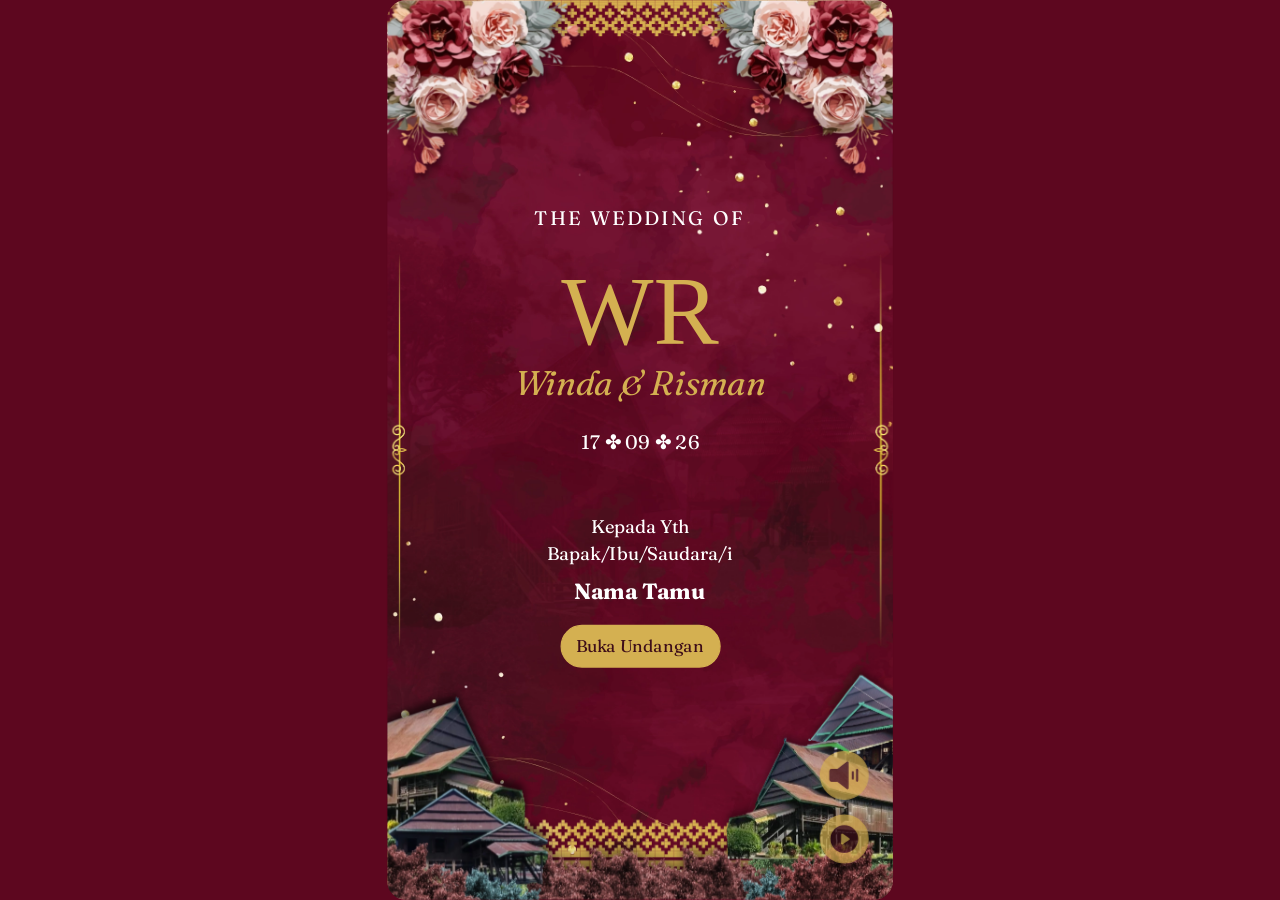
==== commit 24e65333: "Add files via upload" ====
--- a/index.html
+++ b/index.html
@@ -22,10 +22,10 @@
         <meta itemprop="image" content="assets/adat-bone.webp">
         <!-- Open Graph / Facebook -->
         <meta property="og:type" content="website">
-        <meta property="og:url" content="https://krafta-visio.github.io/katalog-undangan-web/pilihan-tema/adat-bone">
-        <meta property="og:title" content="Wedding  - Adat Bone">
+        <meta property="og:url" content="https://krafta-ampana.github.io/winda-risman">
+        <meta property="og:title" content="Wedding  - Winda & Risman">
         <meta property="og:description" content="Tema adat bone merah maroon flowers tanpa foto - Undangan digital modern untuk pernikahan dan acara spesial lainnya. Gratis coba dulu, bayar belakangan!">
-        <meta property="og:image" content="assets/adat-bone.webp">
+        <meta property="og:image" content="https://krafta-ampana.github.io/winda-risman/og-images.jpg">
         <link rel="preconnect" href="https://fonts.googleapis.com">
         <link rel="preconnect" href="https://fonts.gstatic.com" crossorigin="">
         <script type="application/ld+json">
@@ -1344,16 +1344,16 @@
                                 </ul>
                             </div>
                             <div class="floating-action d-flex align-items-end flex-column">
-                                <button id="btnQrModal" onclick="showModal(qrModal)" class="btn btn-float">
-                                    <svg xmlns="http://www.w3.org/2000/svg" width="28" height="28" fill="currentColor" viewBox="0 0 256 256">
-                                        <rect x="40" y="40" width="80" height="80" rx="16"></rect>
-                                        <rect x="40" y="136" width="80" height="80" rx="16"></rect>
-                                        <rect x="136" y="40" width="80" height="80" rx="16"></rect>
-                                        <path d="M144,184a8,8,0,0,0,8-8V144a8,8,0,0,0-16,0v32A8,8,0,0,0,144,184Z"></path>
-                                        <path d="M208,152H184v-8a8,8,0,0,0-16,0v56H144a8,8,0,0,0,0,16h32a8,8,0,0,0,8-8V168h24a8,8,0,0,0,0-16Z"></path>
-                                        <path d="M208,184a8,8,0,0,0-8,8v16a8,8,0,0,0,16,0V192A8,8,0,0,0,208,184Z"></path>
-                                    </svg>
-                                </button>
+                                <!-- <button id="btnQrModal" onclick="showModal(qrModal)" class="btn btn-float"> -->
+                                    <!-- <svg xmlns="http://www.w3.org/2000/svg" width="28" height="28" fill="currentColor" viewBox="0 0 256 256"> -->
+                                        <!-- <rect x="40" y="40" width="80" height="80" rx="16"></rect> -->
+                                        <!-- <rect x="40" y="136" width="80" height="80" rx="16"></rect> -->
+                                        <!-- <rect x="136" y="40" width="80" height="80" rx="16"></rect> -->
+                                        <!-- <path d="M144,184a8,8,0,0,0,8-8V144a8,8,0,0,0-16,0v32A8,8,0,0,0,144,184Z"></path> -->
+                                        <!-- <path d="M208,152H184v-8a8,8,0,0,0-16,0v56H144a8,8,0,0,0,0,16h32a8,8,0,0,0,8-8V168h24a8,8,0,0,0,0-16Z"></path> -->
+                                        <!-- <path d="M208,184a8,8,0,0,0-8,8v16a8,8,0,0,0,16,0V192A8,8,0,0,0,208,184Z"></path> -->
+                                    <!-- </svg> -->
+                                <!-- </button> -->
                                 <button id="btnMusic" onclick="playMusic()" class="btn btn-float playing">
                                     <svg xmlns="http://www.w3.org/2000/svg" width="28" height="28" fill="currentColor" viewBox="0 0 256 256" class="play">
                                         <path d="M184,152V104a8,8,0,0,1,16,0v48a8,8,0,0,1-16,0Zm40-72a8,8,0,0,0-8,8v80a8,8,0,0,0,16,0V88A8,8,0,0,0,224,80ZM53.92,34.62A8,8,0,1,0,42.08,45.38L73.55,80H32A16,16,0,0,0,16,96v64a16,16,0,0,0,16,16H77.25l69.84,54.31A8,8,0,0,0,160,224V175.09l42.08,46.29a8,8,0,1,0,11.84-10.76Zm92.16,77.59A8,8,0,0,0,160,106.83V32a8,8,0,0,0-12.91-6.31l-39.85,31a8,8,0,0,0-1,11.7Z"></path>
